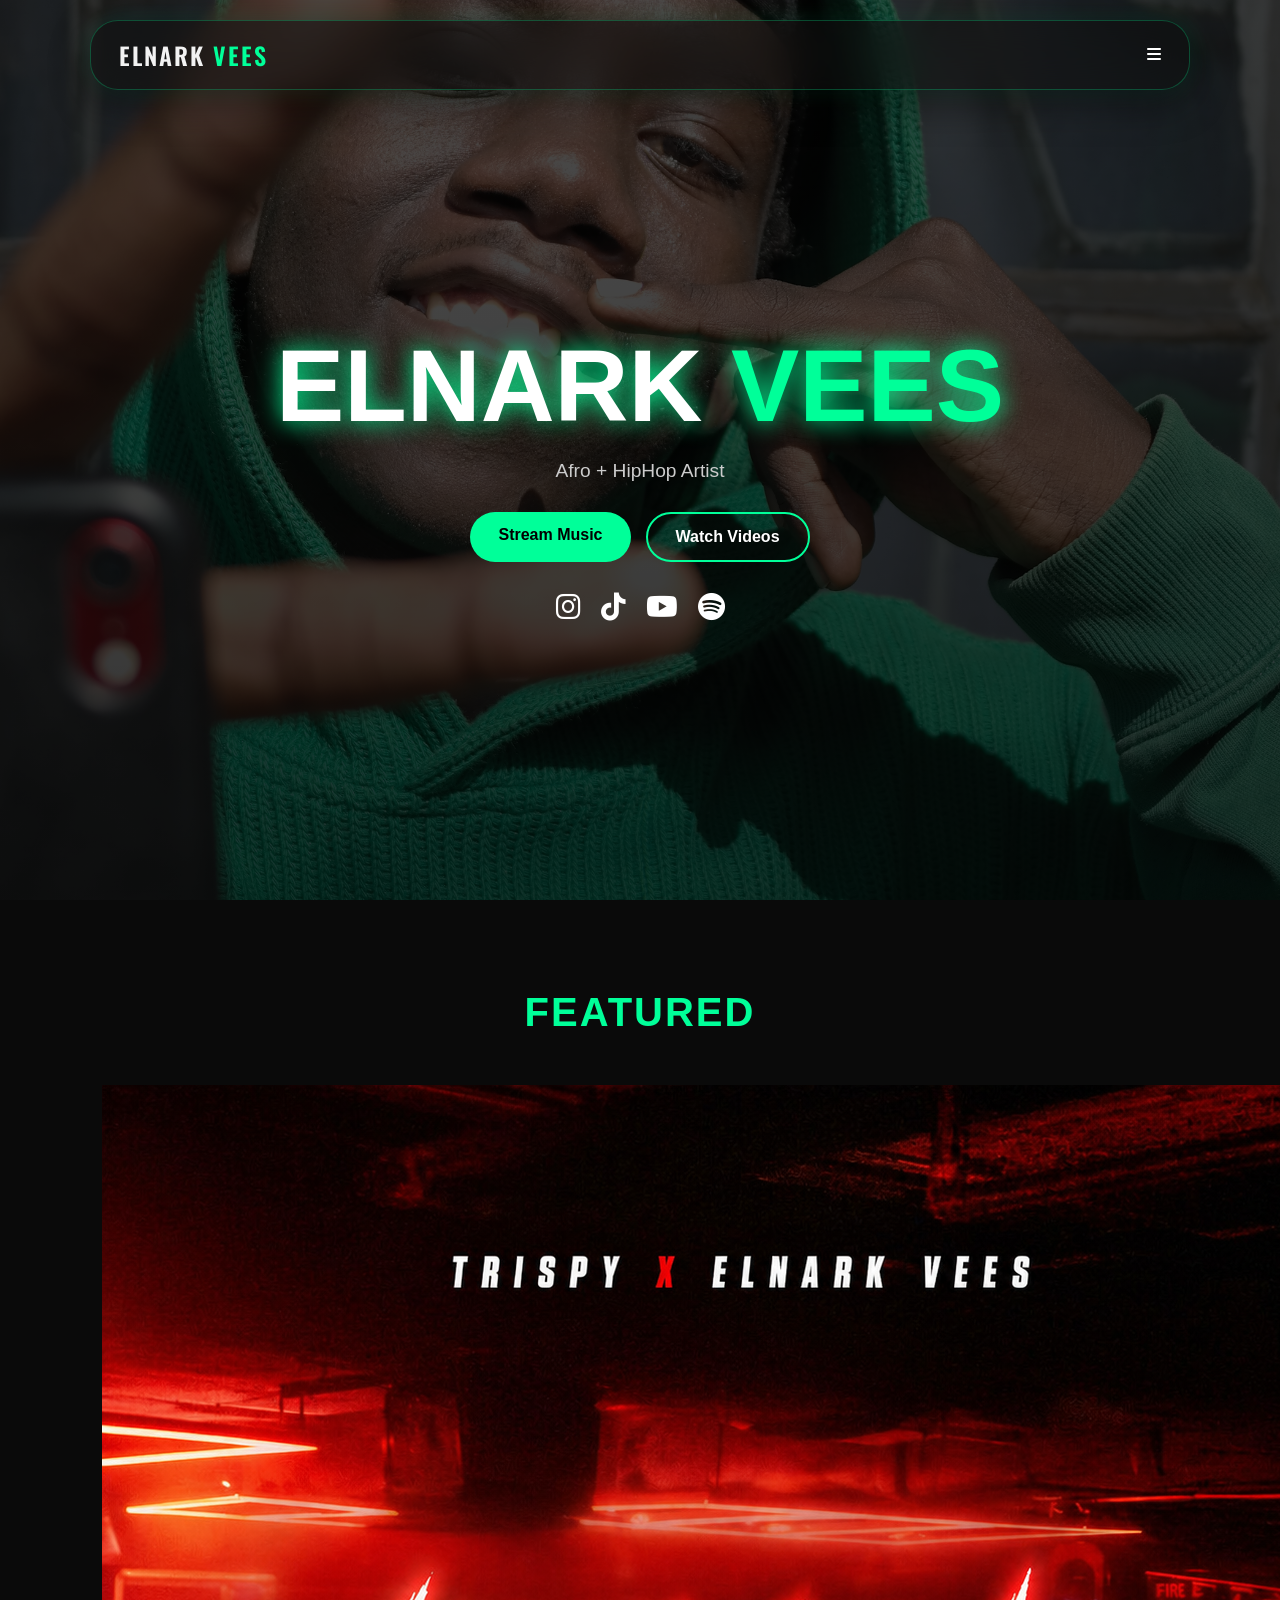
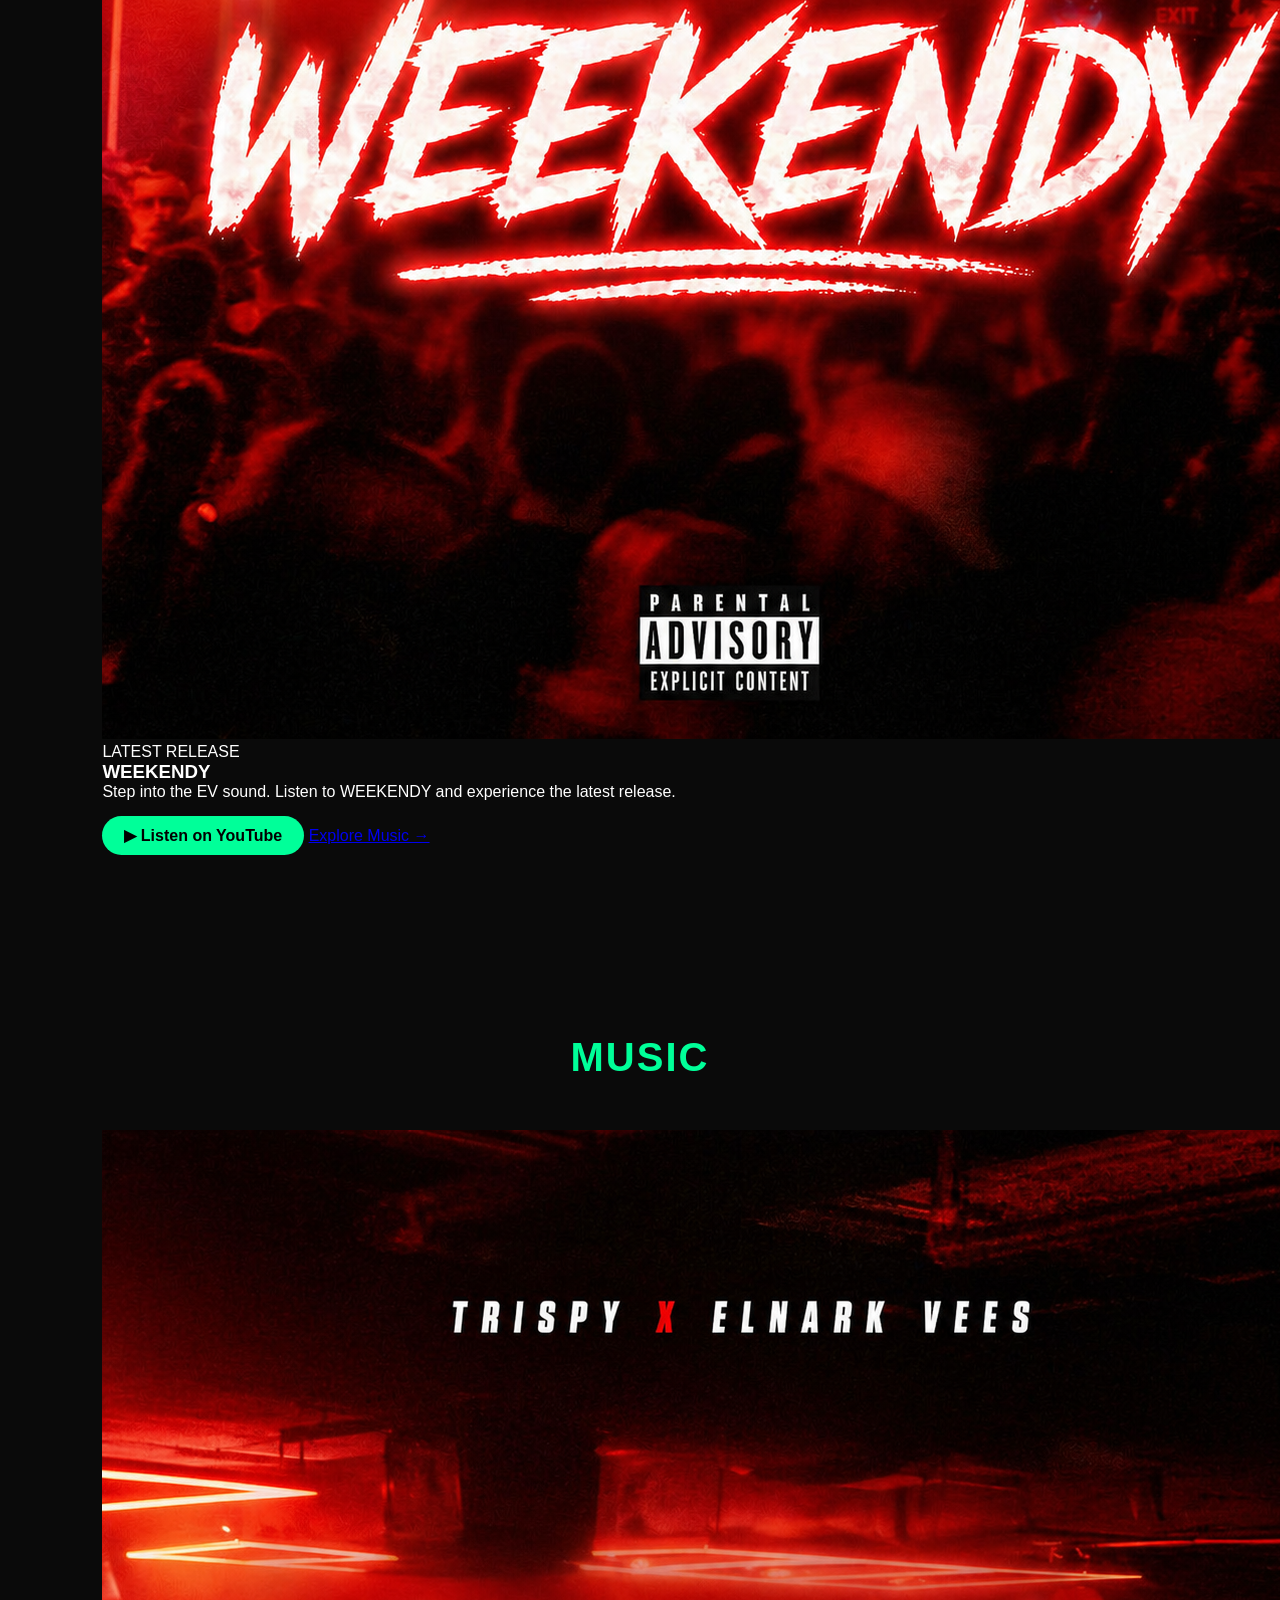
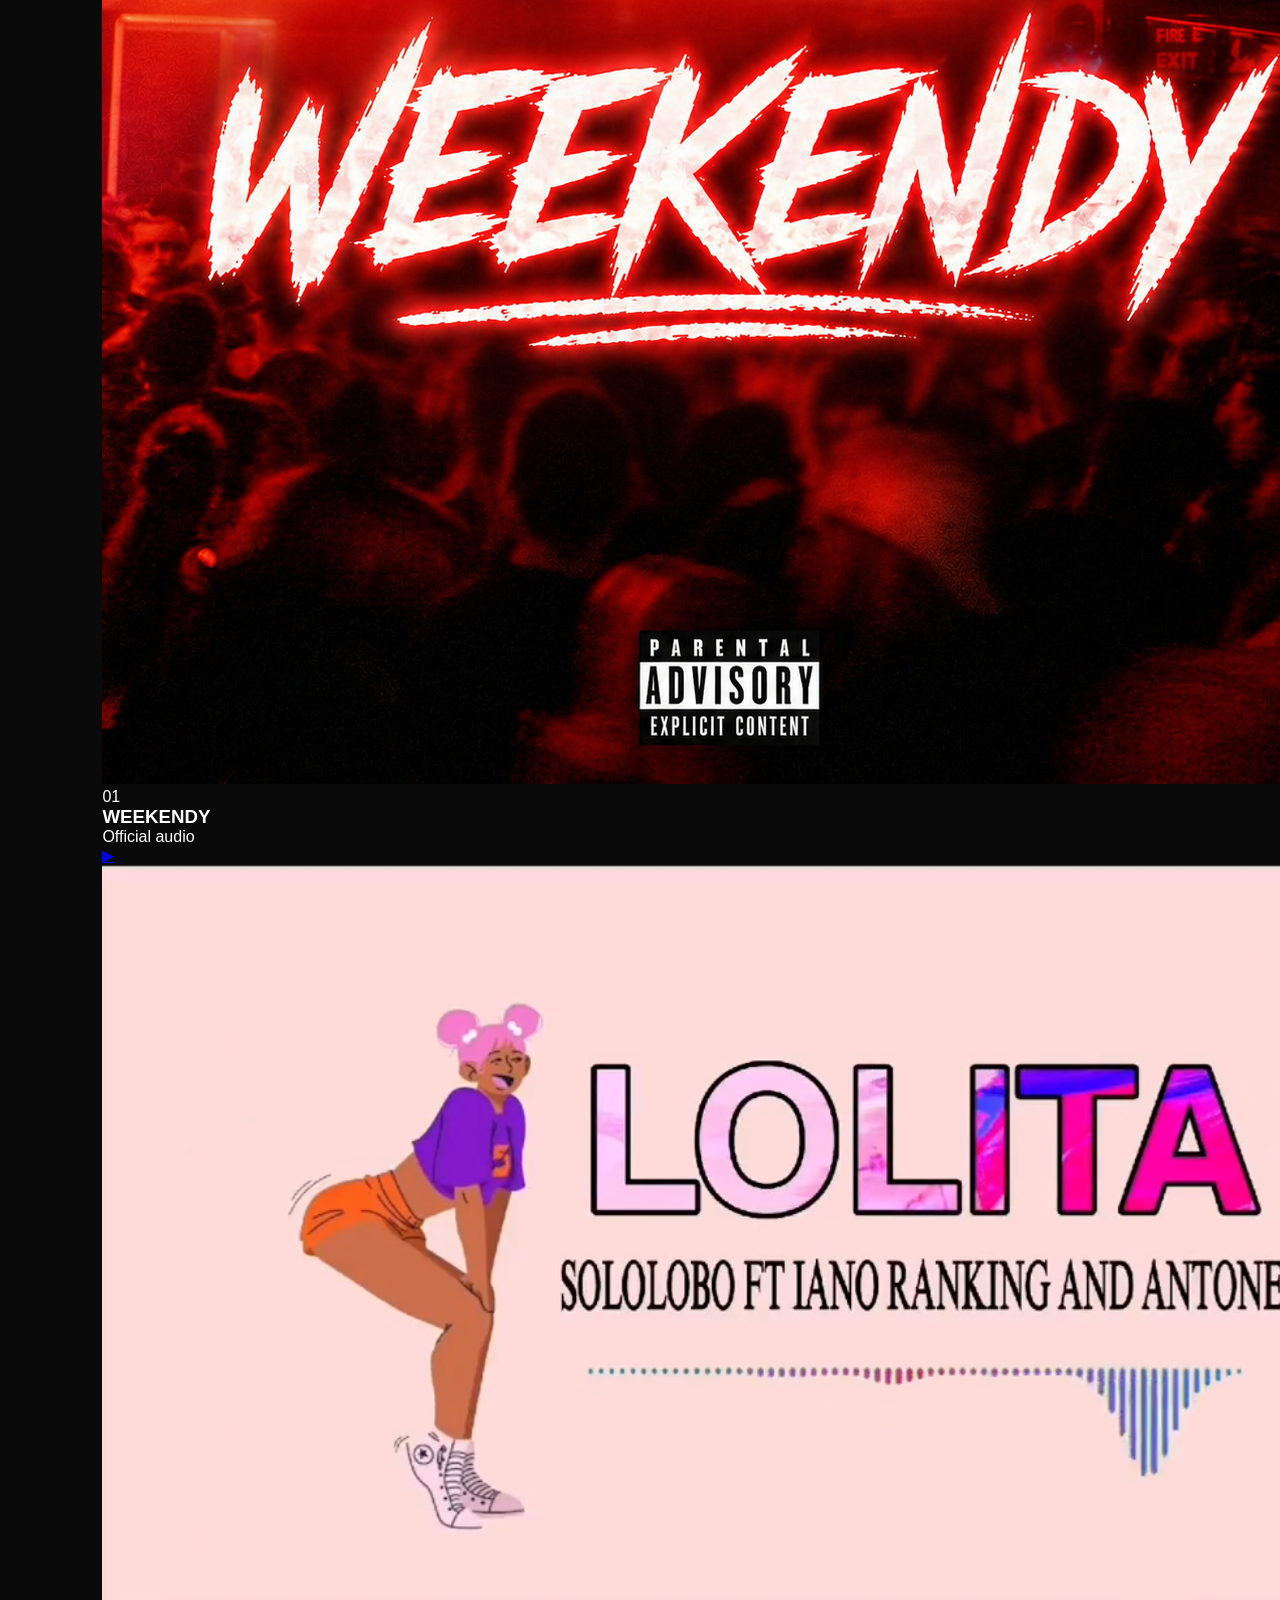
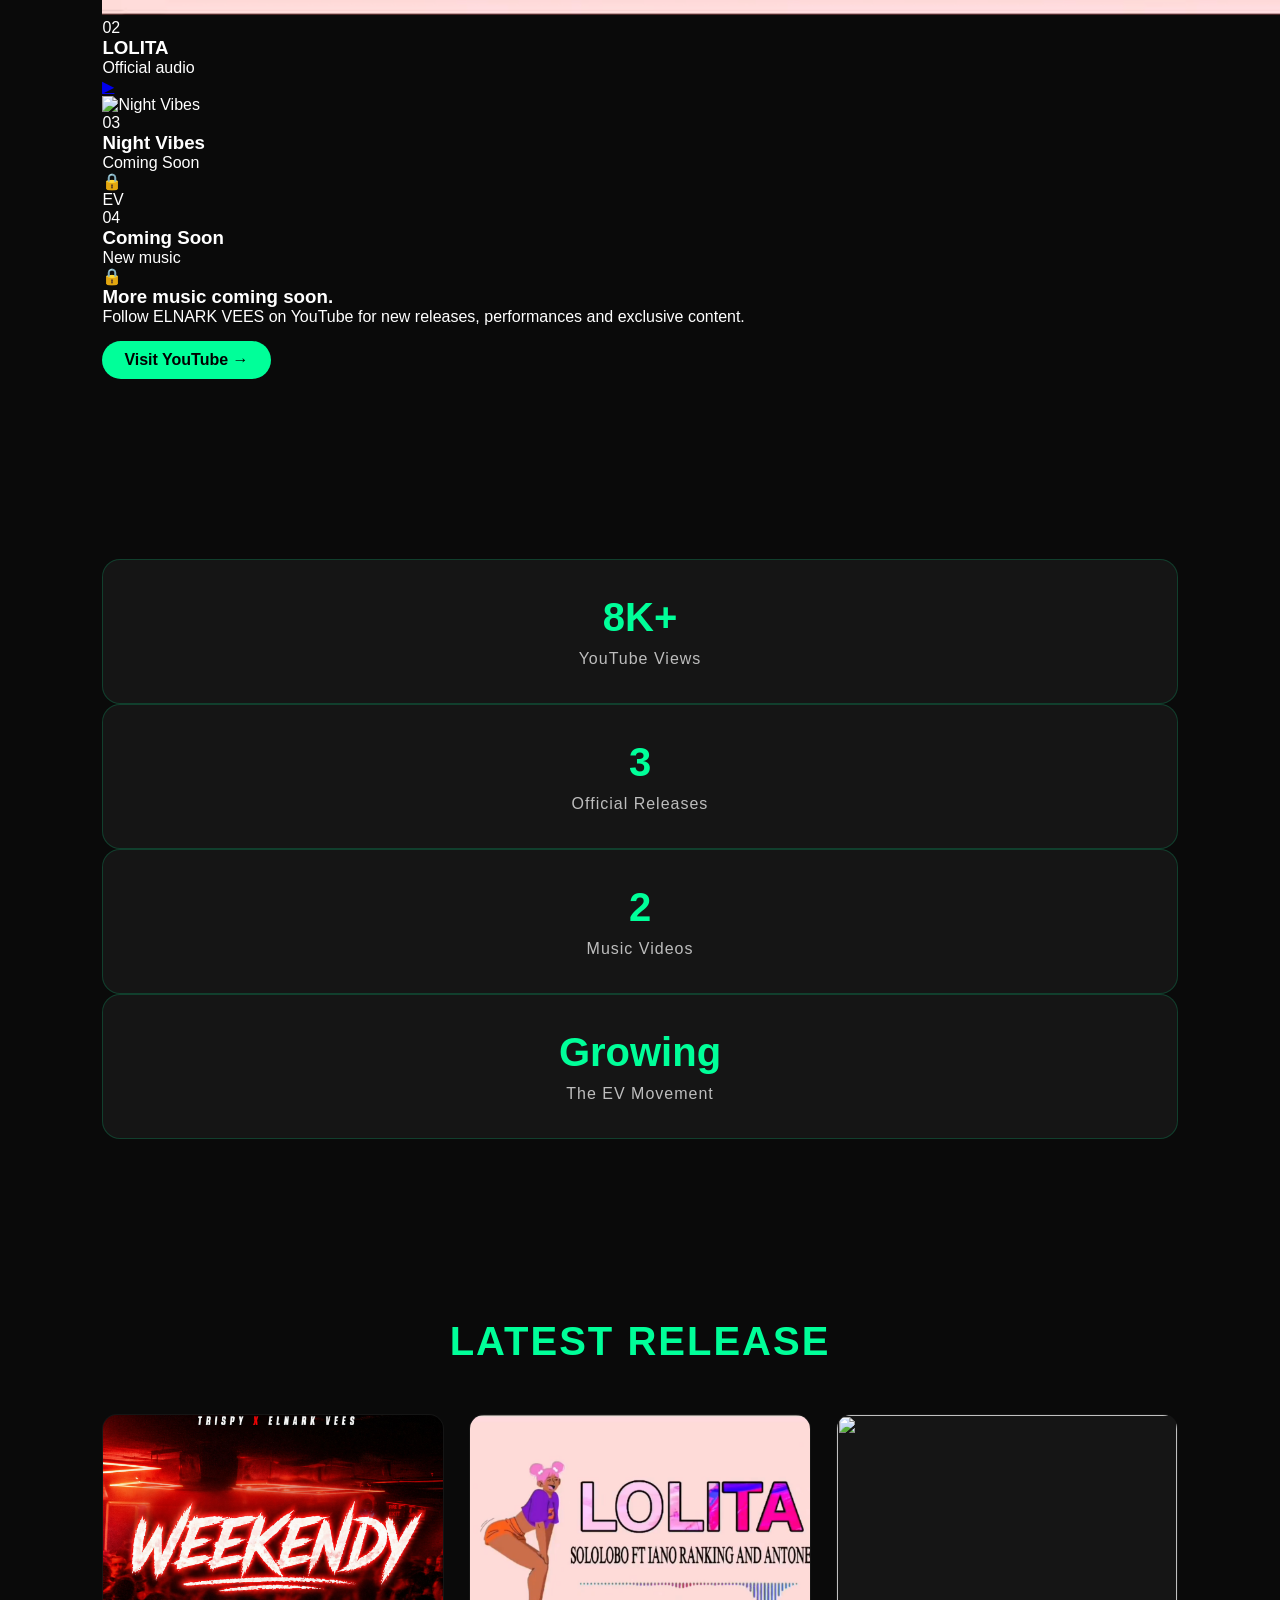
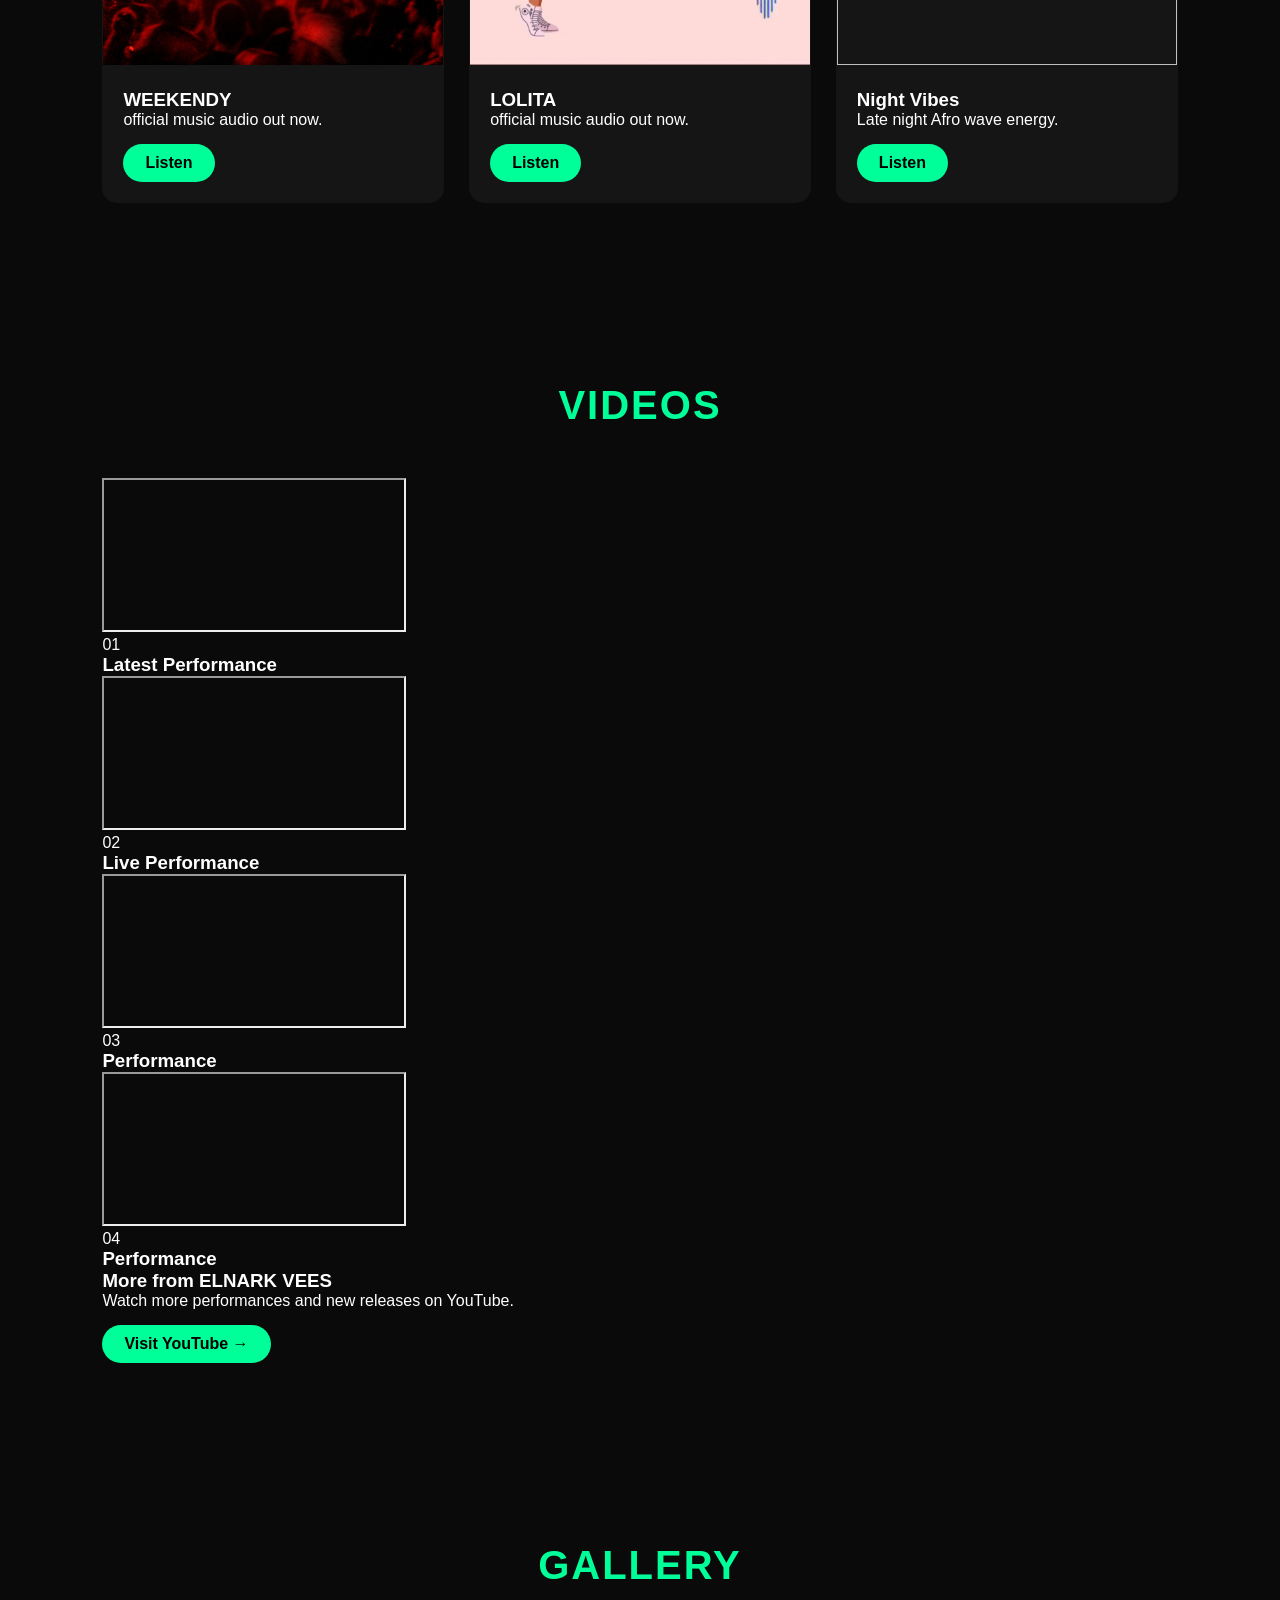
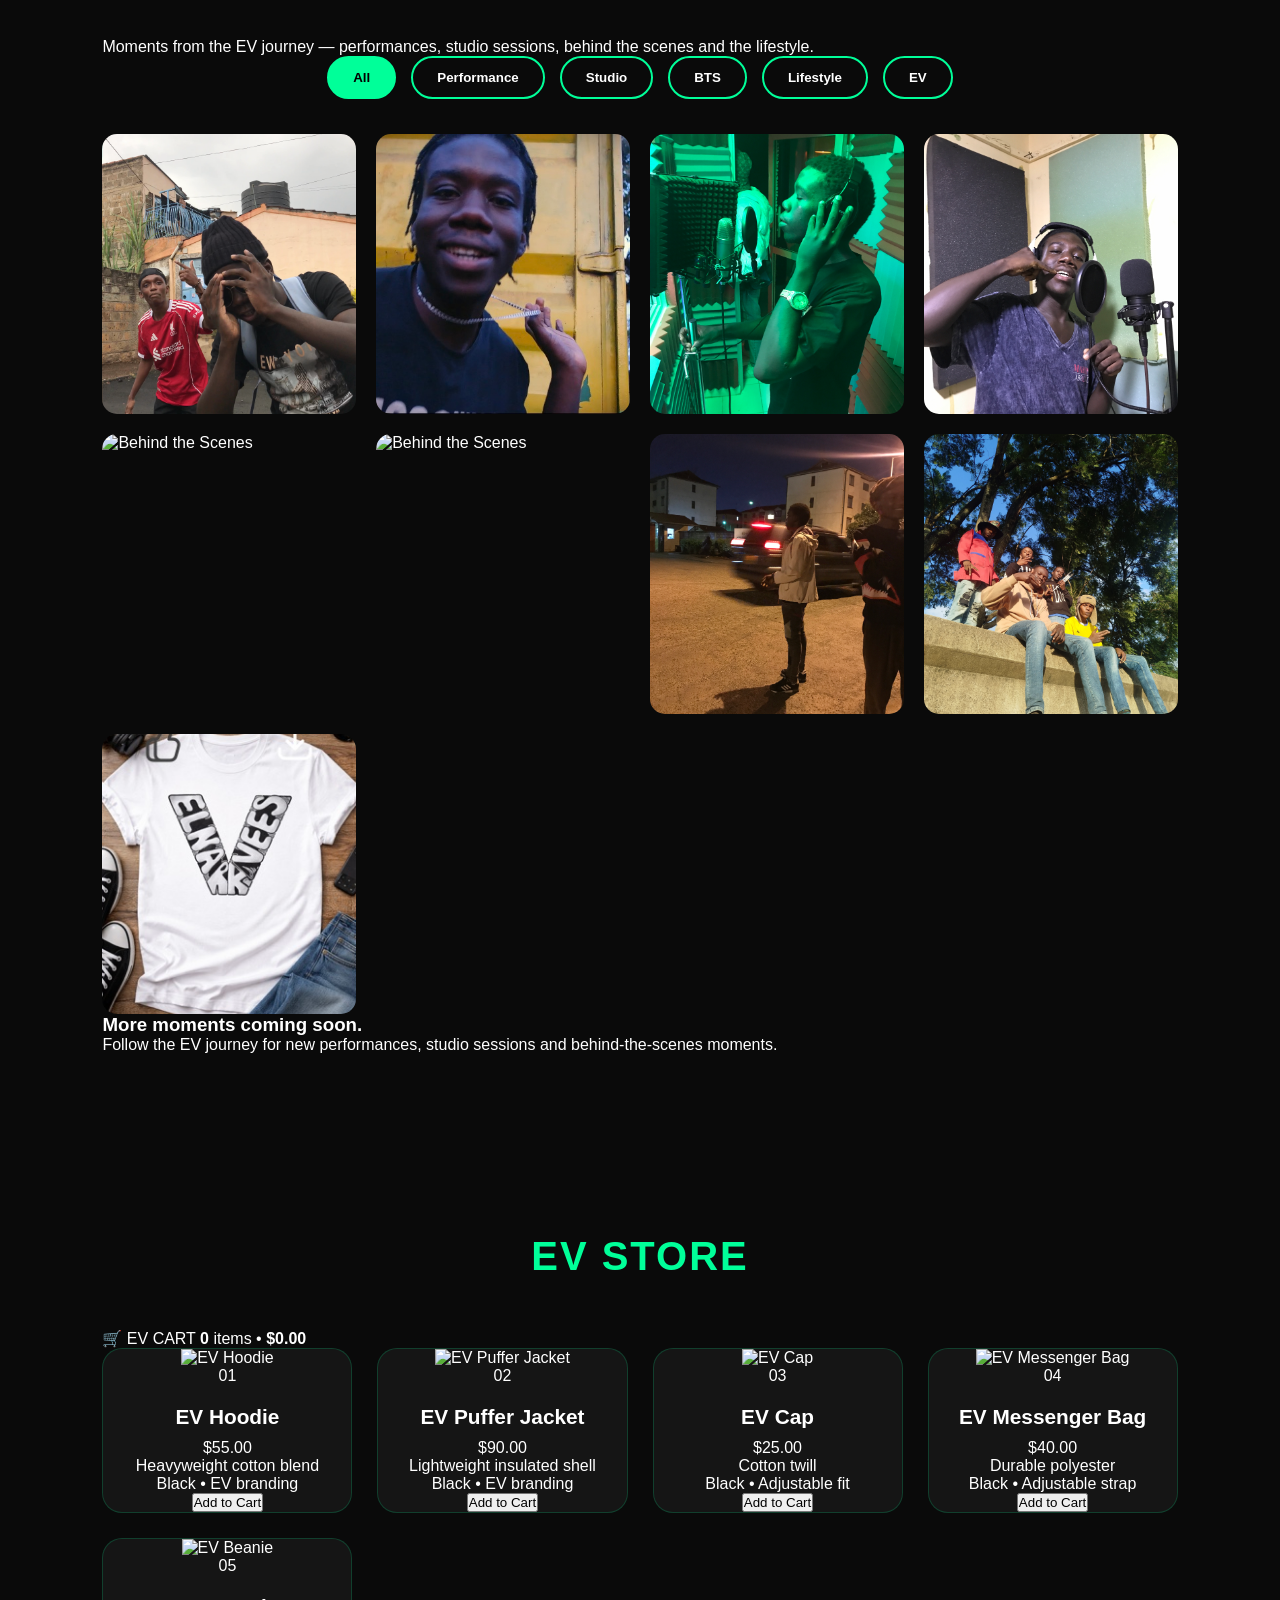
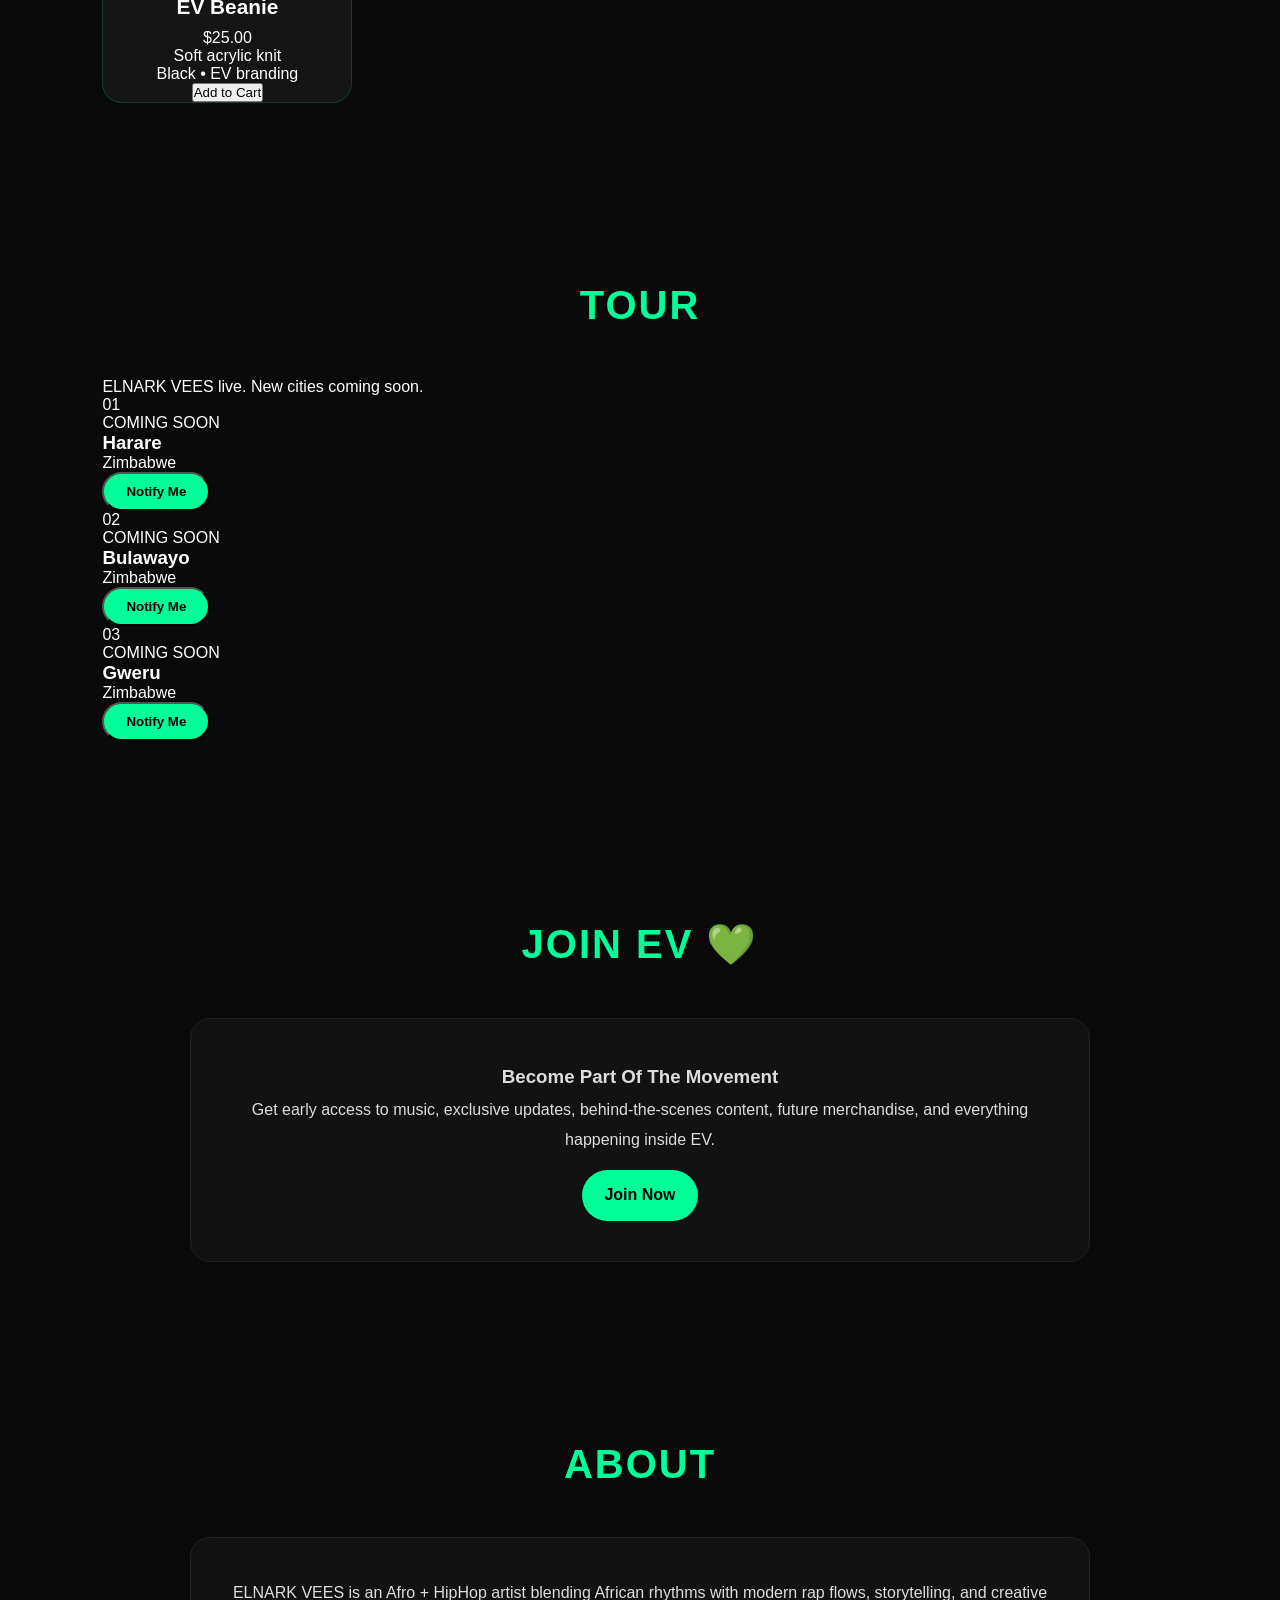
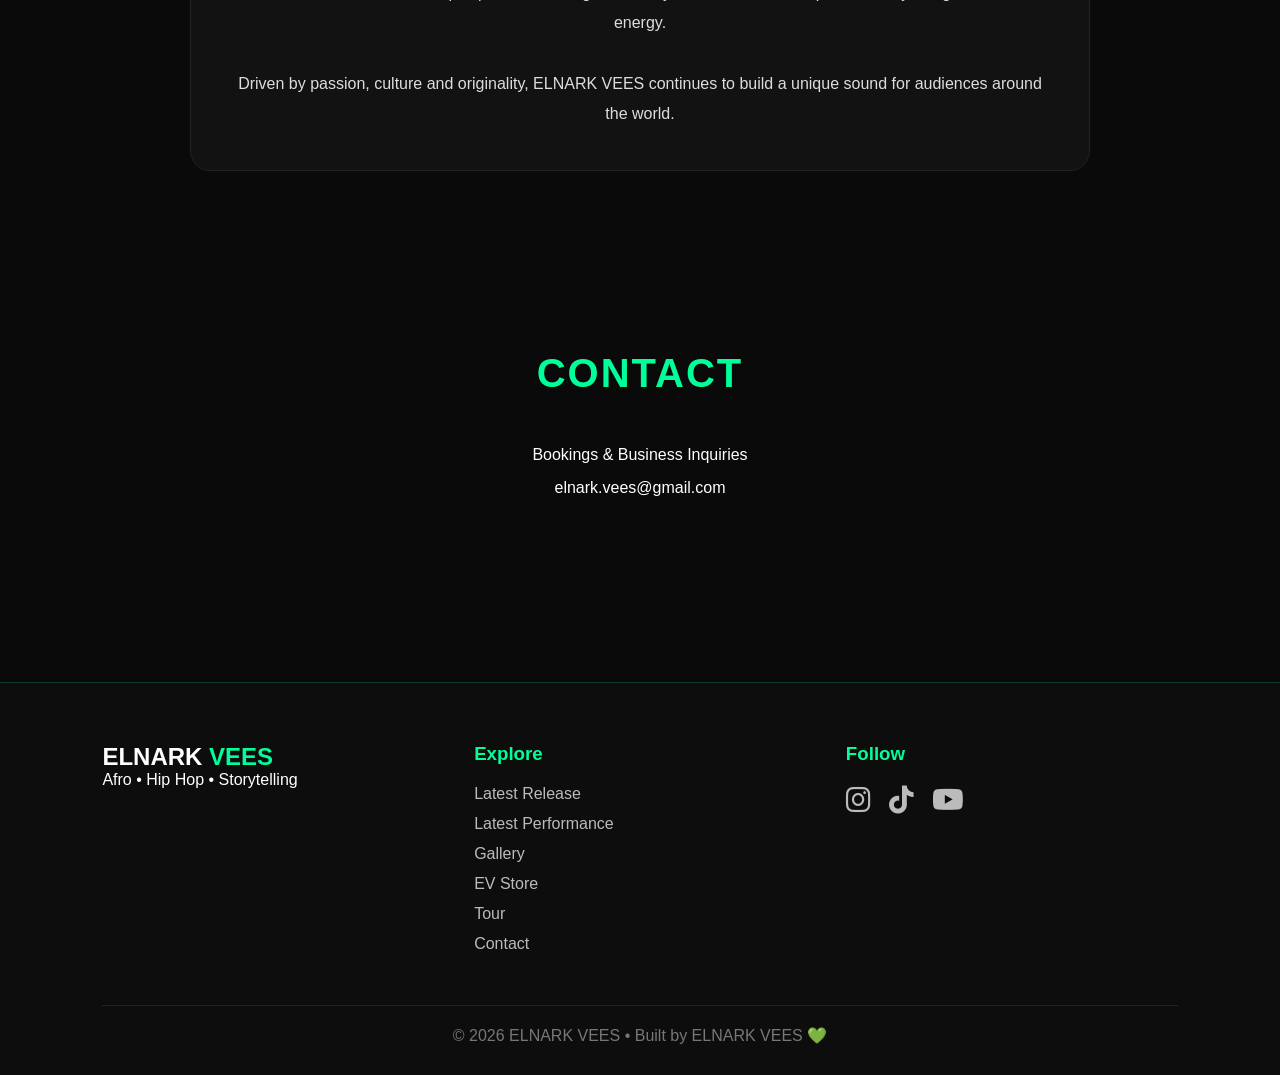
==== index.html @ 929a8944 "Update index.html" ====
<!DOCTYPE html>
<html lang="en">
<head>
<meta charset="UTF-8">
<meta name="viewport" content="width=device-width, initial-scale=1.0">

<title>ELNARK VEES | Afro • Hip Hop • storytelling</title>

<link rel="stylesheet"
href="https://cdnjs.cloudflare.com/ajax/libs/font-awesome/6.5.1/css/all.min.css">

<link rel="stylesheet" href="style.css">

</head>

<body>

<!-- LOADER -->

<div id="loader">

<div class="loader-content">

<h1>EV <span>💚</span></h1>

<p>ELNARK VEES</p>

<div class="loader-bar">

<div class="loader-progress"></div>

</div>

</div>

</div>

<!-- NAVBAR -->

<nav class="navbar">

<div class="logo">
ELNARK <span>VEES</span>
</div>

<div class="menu-btn" onclick="openMenu()">
<i class="fas fa-bars"></i>
</div>

</nav>

<!-- MENU -->

<div class="side-menu" id="sideMenu">

    <div class="close-btn" onclick="closeMenu()">×</div>

    <div class="menu-logo">
        ELNARK VEES
    </div>

    <div class="menu-links">

        <a href="#music" class="nav-link" onclick="openPage('music'); return false;">Music</a>

        <a href="#videos" class="nav-link" onclick="openPage('videos'); return false;">Videos</a>

        <a href="#store" class="nav-link" onclick="openPage('store'); return false;">EV Store</a>

        <a href="#tour" class="nav-link" onclick="closeMenu()">TOUR</a>

        <a href="#gallery" class="nav-link" onclick="closeMenu()">GALLERY</a>

        <a href="#about" class="nav-link" onclick="closeMenu()">ABOUT</a>

        <a href="#join" class="nav-link" onclick="closeMenu()">JOIN EV 💚</a>

        <a href="#contact" class="nav-link" onclick="closeMenu()">CONTACT</a>

    </div>

    <div class="menu-socials">

        <a href="https://instagram.com/elnarkvees" target="_blank">
            <i class="fab fa-instagram"></i>
        </a>

        <a href="https://facebook.com/elnarkvees" target="_blank">
            <i class="fab fa-facebook"></i>
        </a>

        <a href="https://youtube.com/@elnarkvees" target="_blank">
            <i class="fab fa-youtube"></i>
        </a>

    </div>

</div>

<!-- HERO -->

<section class="hero">

<div>

<h1>ELNARK <span>VEES</span></h1>

<p>Afro + HipHop Artist</p>

<div class="hero-buttons">

<a href="#music" class="btn-main">
Stream Music
</a>

<a href="#videos" class="btn-alt">
Watch Videos
</a>

</div>

<div class="socials">

<a href="https://instagram.com/elnarkvees" target="_blank">
<i class="fab fa-instagram"></i>
</a>

<a href="https://www.tiktok.com/@elnarkvees" target="_blank">
<i class="fab fa-tiktok"></i>
</a>

<a href="https://youtube.com/@elnarkvees" target="_blank">
<i class="fab fa-youtube"></i>
</a>

<a href="#" target="_blank">
<i class="fab fa-spotify"></i>
</a>

</div>

</div>

</section>

<!-- FEATURED RELEASE -->

<section id="now-playing" class="hidden">

  <h2 class="section-title">Featured</h2>

  <div class="featured-release">

    <img
      src="cover1.jpg.PNG"
      alt="WEEKENDY Cover">

    <div class="featured-release-content">

      <span class="release-label">
        LATEST RELEASE
      </span>

      <h3>WEEKENDY</h3>

      <p>
        Step into the EV sound. Listen to WEEKENDY
        and experience the latest release.
      </p>

      <div class="release-buttons">

        <a
          href="https://youtu.be/2UsNZP35c9o?si=tq_xv6C8wXKI2JpF"
          target="_blank"
          class="listen-btn">
          ▶ Listen on YouTube
        </a>

        <a
          href="#music"
          class="view-all-btn">
          Explore Music →
        </a>

      </div>

    </div>

  </div>

</section>

<!-- MUSIC -->

<section id="music" class="hidden site-page">

<h2 class="section-title">Music</h2>

<div class="music-library">

  <!-- SONG 1 -->

  <div class="music-card">

    <img src="cover1.jpg.PNG" alt="WEEKENDY">

    <div class="music-info">

      <span class="music-number">01</span>

      <div>
        <h3>WEEKENDY</h3>
        <p>Official audio</p>
      </div>

      <a
        href="https://youtu.be/2UsNZP35c9o?si=tq_xv6C8wXKI2JpF"
        target="_blank"
        class="music-play">
        ▶
      </a>

    </div>

  </div>


  <!-- SONG 2 -->

  <div class="music-card">

    <img src="cover2.jpg.PNG" alt="LOLITA">

    <div class="music-info">

      <span class="music-number">02</span>

      <div>
        <h3>LOLITA</h3>
        <p>Official audio</p>
      </div>

      <a
        href="https://youtu.be/haFiQejF8eM?si=jusxCYTgkLpLECvx"
        target="_blank"
        class="music-play">
        ▶
      </a>

    </div>

  </div>


  <!-- SONG 3 -->

  <div class="music-card">

    <img src="cover3.jpg" alt="Night Vibes">

    <div class="music-info">

      <span class="music-number">03</span>

      <div>
        <h3>Night Vibes</h3>
        <p>Coming Soon</p>
      </div>

      <span class="music-play locked">
        🔒
      </span>

    </div>

  </div>


  <!-- SONG 4 -->

  <div class="music-card">

    <div class="music-placeholder">
      EV
    </div>

    <div class="music-info">

      <span class="music-number">04</span>

      <div>
        <h3>Coming Soon</h3>
        <p>New music</p>
      </div>

      <span class="music-play locked">
        🔒
      </span>

    </div>

  </div>

</div>

<div class="music-cta">

  <h3>More music coming soon.</h3>

  <p>
    Follow ELNARK VEES on YouTube for new releases,
    performances and exclusive content.
  </p>

  <a
    href="https://youtube.com/@elnarkvees"
    target="_blank"
    class="listen-btn">
    Visit YouTube →
  </a>

</div>

</section>

<!-- STATS -->

<section id="stats" class="hidden">

<div class="stat-card">
<h2 class="counter" data-target="8000">0</h2>
<p>YouTube Views</p>
</div>

<div class="stat-card">
<h2 class="counter" data-target="3">0</h2>
<p>Official Releases</p>
</div>

<div class="stat-card">
<h2 class="counter" data-target="2">0</h2>
<p>Music Videos</p>
</div>

<div class="stat-card">
<h2>Growing</h2>
<p>The EV Movement</p>
</div>

</div>

</section>
  
<!-- MUSIC -->

<section id="music" class="hidden">

<h2 class="section-title">Latest Release</h2>

<div class="music-grid">

<div class="card">
<img src="cover1.jpg.PNG">
<div class="card-content">
<h3>WEEKENDY</h3>
<p>official music audio out now.</p>
<a href="https://youtu.be/2UsNZP35c9o?si=tq_xv6C8wXKI2JpF"
class="listen-btn"
target="_blank">
Listen
</a>
</div>
</div>

<div class="card">
<img src="cover2.jpg.PNG">
<div class="card-content">
<h3>LOLITA</h3>
<p>official music audio out now.</p>
<a href="https://youtu.be/haFiQejF8eM?si=jusxCYTgkLpLECvx" 
class="listen-btn"
target="_blank">
Listen
</a>
</div>
</div>

<div class="card">
<img src="cover3.jpg">
<div class="card-content">
<h3>Night Vibes</h3>
<p>Late night Afro wave energy.</p>
<a href="#" class="listen-btn">Listen</a>
</div>
</div>

</div>

</section>

<!-- VIDEOS -->

<section id="videos" class="hidden site-page">

<h2 class="section-title">Videos</h2>

<div class="video-library">

  <!-- VIDEO 1 -->

  <div class="video-card">

    <div class="video-frame">
      <iframe
        src="https://www.youtube.com/embed/C-kbgCJ21e4"
        title="ELNARK VEES Performance"
        allowfullscreen>
      </iframe>
    </div>

    <div class="video-card-info">
      <span>01</span>
      <h3>Latest Performance</h3>
    </div>

  </div>


  <!-- VIDEO 2 -->

  <div class="video-card">

    <div class="video-frame">
      <iframe
        src="https://www.youtube.com/embed/kN4K-6c61Nc"
        title="ELNARK VEES Performance"
        allowfullscreen>
      </iframe>
    </div>

    <div class="video-card-info">
      <span>02</span>
      <h3>Live Performance</h3>
    </div>

  </div>


  <!-- VIDEO 3 -->

  <div class="video-card">

    <div class="video-frame">
      <iframe
        src="https://www.youtube.com/embed/VIDEO3_ID"
        title="ELNARK VEES Video"
        allowfullscreen>
      </iframe>
    </div>

    <div class="video-card-info">
      <span>03</span>
      <h3>Performance</h3>
    </div>

  </div>


  <!-- VIDEO 4 -->

  <div class="video-card">

    <div class="video-frame">
      <iframe
        src="https://www.youtube.com/embed/VIDEO4_ID"
        title="ELNARK VEES Video"
        allowfullscreen>
      </iframe>
    </div>

    <div class="video-card-info">
      <span>04</span>
      <h3>Performance</h3>
    </div>

  </div>

</div>

<div class="video-cta">

  <h3>More from ELNARK VEES</h3>

  <p>
    Watch more performances and new releases on YouTube.
  </p>

  <a
    href="https://youtube.com/@elnarkvees"
    target="_blank"
    class="listen-btn">
    Visit YouTube →
  </a>

</div>

</section>

<!-- GALLERY -->

<section id="gallery" class="hidden site-page">

  <h2 class="section-title">Gallery</h2>

  <div class="gallery-intro">
    <p>
      Moments from the EV journey — performances, studio sessions,
      behind the scenes and the lifestyle.
    </p>
  </div>

  <div class="gallery-filter">

    <button class="filter-btn active" data-filter="all">
      All
    </button>

    <button class="filter-btn" data-filter="performance">
      Performance
    </button>

    <button class="filter-btn" data-filter="studio">
      Studio
    </button>

    <button class="filter-btn" data-filter="behind-scenes">
      BTS
    </button>

    <button class="filter-btn" data-filter="lifestyle">
      Lifestyle
    </button>

    <button class="filter-btn" data-filter="ev">
      EV
    </button>

  </div>


  <div class="gallery-grid">

    <img
      src="images/gallery/performance/perf1.jpg.png"
      class="gallery-item performance"
      alt="ELNARK VEES Performance">

    <img
      src="images/gallery/performance/perf2.jpg.png"
      class="gallery-item performance"
      alt="ELNARK VEES Performance">

    <img
      src="images/gallery/studio/studio1.jpg.jpeg"
      class="gallery-item studio"
      alt="ELNARK VEES Studio">

    <img
      src="images/gallery/studio/studio2.jpg.JPG"
      class="gallery-item studio"
      alt="ELNARK VEES Studio">

    <img
      src="images/gallery/behind-scenes/bts1.jpg.jpeg"
      class="gallery-item behind-scenes"
      alt="Behind the Scenes">

    <img
      src="images/gallery/behind-scenes/bts2.jpg.JPG"
      class="gallery-item behind-scenes"
      alt="Behind the Scenes">

    <img
      src="images/gallery/lifestyle/life1.jpg.jpeg"
      class="gallery-item lifestyle"
      alt="ELNARK VEES Lifestyle">

    <img
      src="images/gallery/lifestyle/life2.jpg.JPG"
      class="gallery-item lifestyle"
      alt="ELNARK VEES Lifestyle">

    <img
      src="images/gallery/ev/logo.jpg"
      class="gallery-item ev"
      alt="EV">

  </div>


  <div class="gallery-cta">

    <h3>More moments coming soon.</h3>

    <p>
      Follow the EV journey for new performances,
      studio sessions and behind-the-scenes moments.
    </p>

  </div>

</section>

<!-- EV STORE -->

<section id="store" class="hidden site-page">

<h2 class="section-title">EV Store</h2>

<div class="cart-bar">

  <span>🛒 EV CART</span>

  <span>
    <strong id="cartCount">0</strong> items
    •
    <strong id="cartTotal">$0.00</strong>
  </span>

</div>

<div class="store-grid">

  <!-- HOODIE -->

  <div class="store-card">

    <div class="product-image">
      <img src="images/store/hoodie.jpg" alt="EV Hoodie">
    </div>

    <div class="product-info">

      <span class="product-number">01</span>

      <h3>EV Hoodie</h3>

      <p class="product-price">$55.00</p>

      <p class="product-details">
        Heavyweight cotton blend<br>
        Black • EV branding
      </p>

      <button
        class="add-cart"
        data-name="EV Hoodie"
        data-price="55">
        Add to Cart
      </button>

    </div>

  </div>


  <!-- PUFFER JACKET -->

  <div class="store-card">

    <div class="product-image">
      <img src="images/store/puffer.jpg" alt="EV Puffer Jacket">
    </div>

    <div class="product-info">

      <span class="product-number">02</span>

      <h3>EV Puffer Jacket</h3>

      <p class="product-price">$90.00</p>

      <p class="product-details">
        Lightweight insulated shell<br>
        Black • EV branding
      </p>

      <button
        class="add-cart"
        data-name="EV Puffer Jacket"
        data-price="90">
        Add to Cart
      </button>

    </div>

  </div>


  <!-- CAP -->

  <div class="store-card">

    <div class="product-image">
      <img src="images/store/cap.jpg" alt="EV Cap">
    </div>

    <div class="product-info">

      <span class="product-number">03</span>

      <h3>EV Cap</h3>

      <p class="product-price">$25.00</p>

      <p class="product-details">
        Cotton twill<br>
        Black • Adjustable fit
      </p>

      <button
        class="add-cart"
        data-name="EV Cap"
        data-price="25">
        Add to Cart
      </button>

    </div>

  </div>


  <!-- MESSENGER BAG -->

  <div class="store-card">

    <div class="product-image">
      <img src="images/store/bag.jpg" alt="EV Messenger Bag">
    </div>

    <div class="product-info">

      <span class="product-number">04</span>

      <h3>EV Messenger Bag</h3>

      <p class="product-price">$40.00</p>

      <p class="product-details">
        Durable polyester<br>
        Black • Adjustable strap
      </p>

      <button
        class="add-cart"
        data-name="EV Messenger Bag"
        data-price="40">
        Add to Cart
      </button>

    </div>

  </div>


  <!-- BEANIE -->

  <div class="store-card">

    <div class="product-image">
      <img src="images/store/beanie.jpg" alt="EV Beanie">
    </div>

    <div class="product-info">

      <span class="product-number">05</span>

      <h3>EV Beanie</h3>

      <p class="product-price">$25.00</p>

      <p class="product-details">
        Soft acrylic knit<br>
        Black • EV branding
      </p>

      <button
        class="add-cart"
        data-name="EV Beanie"
        data-price="25">
        Add to Cart
      </button>

    </div>

  </div>

</div>

</section>

<!-- TOUR -->

<section id="tour" class="hidden site-page">

  <h2 class="section-title">Tour</h2>

  <div class="tour-header">

    <p>
      ELNARK VEES live. New cities coming soon.
    </p>

  </div>

  <div class="tour-list">

    <!-- TOUR DATE 01 -->

    <div class="tour-item">

      <div class="tour-number">
        01
      </div>

      <div class="tour-location">

        <span class="tour-status">
          COMING SOON
        </span>

        <h3>Harare</h3>

        <p>Zimbabwe</p>

      </div>

      <button class="tour-btn">
        Notify Me
      </button>

    </div>


    <!-- TOUR DATE 02 -->

    <div class="tour-item">

      <div class="tour-number">
        02
      </div>

      <div class="tour-location">

        <span class="tour-status">
          COMING SOON
        </span>

        <h3>Bulawayo</h3>

        <p>Zimbabwe</p>

      </div>

      <button class="tour-btn">
        Notify Me
      </button>

    </div>


    <!-- TOUR DATE 03 -->

    <div class="tour-item">

      <div class="tour-number">
        03
      </div>

      <div class="tour-location">

        <span class="tour-status">
          COMING SOON
        </span>

        <h3>Gweru</h3>

        <p>Zimbabwe</p>

      </div>

      <button class="tour-btn">
        Notify Me
      </button>

    </div>

  </div>

</section>

<!-- JOIN EV -->

<section id="join" class="hidden">

<h2 class="section-title">

Join EV 💚

</h2>

<div class="about">

<h3>

Become Part Of The Movement

</h3>

<p>

Get early access to music,
exclusive updates,
behind-the-scenes content,
future merchandise,
and everything happening inside EV.

</p>

<a href="https://instagram.com/elnarkvees"

class="listen-btn">

Join Now

</a>

</div>

</section>

<!-- ABOUT -->

<section id="about" class="hidden">

<h2 class="section-title">About</h2>

<div class="about">

<p>
ELNARK VEES is an Afro + HipHop artist blending
African rhythms with modern rap flows, storytelling,
and creative energy.
</p>

<br>

<p>
Driven by passion, culture and originality,
ELNARK VEES continues to build a unique sound
for audiences around the world.
</p>

</div>

</section>

<!-- CONTACT -->

<section id="contact" class="hidden">

<h2 class="section-title">Contact</h2>

<div class="contact">

<p>Bookings & Business Inquiries</p>

<p>
elnark.vees@gmail.com
</p>

</div>

</section>

<footer>

<div class="footer-grid">

<div>

<h2>ELNARK <span>VEES</span></h2>

<p>
Afro • Hip Hop • Storytelling
</p>

</div>

<div>

<h3>Explore</h3>

<a href="#music">Latest Release</a>

<a href="#videos">Latest Performance</a>

<a href="#gallery">Gallery</a>

<a href="#store">EV Store</a>

<a href="#tour">Tour</a>

<a href="#contact">Contact</a>

</div>

<div>

<h3>Follow</h3>

<div class="footer-socials">

<a href="https://instagram.com/elnarkvees" target="_blank">
<i class="fab fa-instagram"></i>
</a>

<a href="https://www.tiktok.com/@elnarkvees" target="_blank">
<i class="fab fa-tiktok"></i>
</a>

<a href="https://youtube.com/@elnarkvees" target="_blank">
<i class="fab fa-youtube"></i>
</a>

</div>

</div>

</div>

<hr>

<p class="copyright">

© 2026 ELNARK VEES • Built by ELNARK VEES 💚

</p>

</footer>

<!-- BACK TO TOP -->

<button id="backToTop">

<i class="fas fa-arrow-up"></i>

</button>

<!-- LIGHTBOX -->

<div class="lightbox" id="lightbox">

<span class="close-lightbox">&times;</span>

<img id="lightbox-img" src="" alt="Gallery Image">

</div>

<script src="script.js"></script>

</body>
</html>
---- style.css ----
@import url('https://fonts.googleapis.com/css2?family=Barlow+Condensed:wght@300;400;600;700&family=Oswald:wght@300;400;500;600;700&display=swap');

:root{
  --bg:#0a0a0a;
  --card:#151515;
  --green:#00ff99;
  --white:#ffffff;
  --gray:#b5b5b5;
}

*{
  margin:0;
  padding:0;
  box-sizing:border-box;
}

html{
  scroll-behavior:smooth;
}

section{
  scroll-margin-top:100px;
}

body{
  background:#0a0a0a;
  color:white;
  font-family:Arial, sans-serif;
  overflow-x:hidden;
}

main,
section{
  background:#0a0a0a;
}

/* ==========================
   LOADER
========================== */

#loader{

position:fixed;

top:0;

left:0;

width:100%;

height:100%;

background:#090909;

display:flex;

justify-content:center;

align-items:center;

z-index:99999;

transition:opacity .8s ease, visibility .8s ease;

}

#loader.hide{

opacity:0;

visibility:hidden;

}

.loader-content{

text-align:center;

}

.loader-content h1{

font-size:4rem;

letter-spacing:5px;

color:white;

margin-bottom:15px;

}

.loader-content span{

color:var(--green);

}

.loader-content p{

color:#bbb;

margin-bottom:30px;

letter-spacing:3px;

}

.loader-bar{

width:240px;

height:6px;

background:#222;

border-radius:20px;

overflow:hidden;

}

.loader-progress{

width:0%;

height:100%;

background:var(--green);

animation:loading 2s forwards;

}

@keyframes loading{

0%{width:0%;}

100%{width:100%;}

}

/* NAVBAR */

.navbar{
    position:fixed;

    top:20px;
    left:50%;
    transform:translateX(-50%);

    width:92%;
    max-width:1100px;

    display:flex;
    justify-content:space-between;
    align-items:center;

    padding:16px 28px;

    background:rgba(15,15,15,.55);
    backdrop-filter:blur(20px);

    border:1px solid rgba(0,255,153,.25);
    border-radius:28px;

    box-shadow:
        0 12px 40px rgba(0,0,0,.45),
        0 0 25px rgba(0,255,153,.10);

    z-index:1000;

    transition:all .35s ease;
}

/* NAVBAR ARTIST LOGO */

.navbar .logo{
    font-family:'Oswald', sans-serif;
    font-size:24px;
    font-weight:600;
    letter-spacing:2px;
    text-transform:uppercase;
    color:#f2f2f2;
    white-space:nowrap;
}

.navbar .logo span{
    color:var(--green);
    font-weight:600;
}

.navbar .logo:hover{
    letter-spacing:3px;
}

/* SIDE MENU */

.side-menu{
    position:fixed;
    top:0;
    right:-100%;
    width:100%;
    max-width:380px;
    height:100vh;

    background:#0d0d0d;

    display:flex;
    flex-direction:column;
    align-items:center;

    padding:120px 40px 40px;

    transition:.35s ease;

    z-index:2000;
}

.side-menu.active{
    right:0;
}

.close-btn{
    position:absolute;
    top:20px;
    right:25px;

    font-size:40px;
    color:white;
    cursor:pointer;

    z-index:3001;
}

/* SIDE MENU ARTIST LOGO */

.side-menu .menu-logo{
    width:100%;
    text-align:center;
    margin:0 0 32px;
    white-space:nowrap;
}

.side-menu .menu-logo h2{
    margin:0;

    font-family:'Barlow Condensed', sans-serif;
    font-size:38px;
    font-weight:700;
    letter-spacing:1.5px;
    line-height:1;

    color:#111111;

    -webkit-text-stroke:1.4px #d9dde1;

    text-shadow:
        0 0 2px rgba(255,255,255,.9),
        0 0 10px rgba(217,221,225,.25);
}

.side-menu .menu-logo span{
    color:#111111;

    -webkit-text-stroke:1.4px #d9dde1;

    text-shadow:
        0 0 2px rgba(255,255,255,.9),
        0 0 10px rgba(217,221,225,.25);
}

/* SIDE MENU LINKS */

.menu-links{
    display:flex;
    flex-direction:column;
    align-items:center;
    gap:16px;
    width:100%;
}

.menu-links a{
    text-decoration:none;
    color:#fff;

    font-family:'Barlow Condensed', sans-serif;
    font-size:18px;
    font-weight:400;

    letter-spacing:1.5px;
    text-transform:uppercase;

    transition:.3s;
}

.menu-links a:hover{
    color:var(--green);
}

.menu-socials{

    margin-top:auto;

    display:flex;

    gap:35px;

    padding-bottom:25px;

}

.menu-socials a{

    font-size:28px;

    color:white;

}

/* HERO */

.hero{
  min-height:100vh;
  display:flex;
  justify-content:center;
  align-items:center;
  text-align:center;
  padding:150px 20px 100px;

 background:
linear-gradient(rgba(0,0,0,.7), rgba(0,0,0,.8)),
url('images/elvis.jpg'); 

  background-size:cover;
  background-position:center;
}

.hero h1{
  font-size:clamp(3rem,8vw,7rem);
  margin-bottom:15px;
  text-shadow:0 0 25px var(--green);
}

.hero span{
  color:var(--green);
}

.hero p{
  color:#ccc;
  font-size:1.2rem;
  margin-bottom:30px;
}

.hero-buttons{
  display:flex;
  justify-content:center;
  gap:15px;
  flex-wrap:wrap;
}

.hero-buttons a{
  text-decoration:none;
  padding:14px 28px;
  border-radius:30px;
  font-weight:bold;
}

.btn-main{
  background:var(--green);
  color:black;
}

.btn-alt{
  border:2px solid var(--green);
  color:white;
}

.socials{
  margin-top:30px;
  display:flex;
  justify-content:center;
  gap:20px;
}

.socials a{
  color:white;
  font-size:28px;
  transition:.3s;
}

.socials a:hover{
  color:var(--green);
  transform:translateY(-5px);
}

/* SECTIONS */

section{
  padding:90px 8%;
}

.section-title{
  text-align:center;
  color:var(--green);
  margin-bottom:50px;
  font-size:2.5rem;
  text-transform:uppercase;
  letter-spacing:2px;
}

/* NOW PLAYING */

.now-playing-card{
  display:flex;
  align-items:center;
  gap:40px;
  background:var(--card);
  border:1px solid rgba(0,255,153,.25);
  border-radius:20px;
  padding:30px;
  box-shadow:0 0 25px rgba(0,255,153,.12);
}

.now-playing-card img{
  width:280px;
  border-radius:18px;
}

.now-playing-content{
  flex:1;
}

.now-playing-content h3{
  font-size:2.2rem;
  color:var(--green);
  margin-bottom:15px;
}

.now-playing-content p{
  color:#ccc;
  line-height:1.8;
  margin-bottom:25px;
}

@media(max-width:768px){

.now-playing-card{
flex-direction:column;
text-align:center;
}

.now-playing-card img{
width:100%;
max-width:320px;
}

}

/* ==========================
   OFFICIAL MUSIC
========================== */

.music-player-grid{

display:grid;

grid-template-columns:repeat(auto-fit,minmax(320px,1fr));

gap:30px;

}

.music-player-card{

background:var(--card);

border:1px solid rgba(0,255,153,.2);

border-radius:20px;

padding:20px;

text-align:center;

transition:.35s ease;

box-shadow:0 0 20px rgba(0,255,153,.08);

}

.music-player-card:hover{

transform:translateY(-10px);

box-shadow:0 0 25px rgba(0,255,153,.25);

}

.music-player-card img{

width:100%;

height:280px;

object-fit:cover;

border-radius:15px;

margin-bottom:20px;

}

.music-player-card h3{

color:var(--green);

margin-bottom:15px;

font-size:1.6rem;

}

.music-player-card p{

color:#bbb;

margin-bottom:20px;

}

.music-player-card iframe{

width:100%;

height:180px;

border:none;

border-radius:12px;

}

/* ==========================
   STATS
========================== */

.stats-grid{
  display:grid;
  grid-template-columns:repeat(auto-fit,minmax(180px,1fr));
  gap:25px;
  margin-top:20px;
}

.stat-card{
  background:var(--card);
  padding:35px 20px;
  text-align:center;
  border-radius:18px;
  border:1px solid rgba(0,255,153,.18);
  transition:.35s ease;
}

.stat-card:hover{
  transform:translateY(-8px);
  border-color:var(--green);
  box-shadow:0 0 25px rgba(0,255,153,.25);
}

.stat-card h2{
  font-size:2.5rem;
  color:var(--green);
  margin-bottom:10px;
}

.stat-card p{
  color:#bdbdbd;
  letter-spacing:1px;
}
/* MUSIC */

.music-grid{
  display:grid;
  grid-template-columns:repeat(auto-fit,minmax(260px,1fr));
  gap:25px;
}

.card{
  background:var(--card);
  border-radius:15px;
  overflow:hidden;
  transition:.3s;
}

.card{
  background:var(--card);
  border-radius:15px;
  overflow:hidden;
  transition:.35s ease;
  border:1px solid transparent;
}

.card:hover{
  transform:translateY(-10px);
  border:1px solid var(--green);
  box-shadow:0 0 20px rgba(0,255,153,.25);
}

.card img{
  width:100%;
  height:250px;
  object-fit:cover;
}

.card-content{
  padding:20px;
}

.listen-btn{
  display:inline-block;
  margin-top:15px;
  background:var(--green);
  color:black;
  padding:10px 22px;
  border-radius:30px;
  text-decoration:none;
  font-weight:bold;
  transition:.3s ease;
}

.listen-btn:hover{
  transform:translateY(-3px);
  box-shadow:0 0 18px rgba(0,255,153,.45);
}

/* VIDEOS */

.video-grid{
  display:grid;
  grid-template-columns:repeat(auto-fit,minmax(350px,1fr));
  gap:25px;
}

.video-grid iframe{
  width:100%;
  height:250px;
  border:none;
  border-radius:15px;
}

/* GALLERY */

/* GALLERY FILTER */

.gallery-filter{
  display:flex;
  justify-content:center;
  flex-wrap:wrap;
  gap:15px;
  margin-bottom:35px;
}

.filter-btn{
  padding:12px 24px;
  border:2px solid var(--green);
  background:transparent;
  color:white;
  border-radius:30px;
  cursor:pointer;
  transition:.3s;
  font-weight:bold;
}

.filter-btn:hover,
.filter-btn.active{
  background:var(--green);
  color:black;
}
.gallery-grid{
  display:grid;
  grid-template-columns:repeat(auto-fit,minmax(250px,1fr));
  gap:20px;
}

.gallery-grid img{
  width:100%;
  height:280px;
  object-fit:cover;
  border-radius:15px;
  transition:.35s ease;
  cursor:pointer;
}

.gallery-grid img:hover{
  transform:scale(1.04);
  box-shadow:0 0 20px rgba(0,255,153,.35);
}

/* ==========================
   EV STORE
========================== */

.store-grid{
  display:grid;
  grid-template-columns:repeat(auto-fit,minmax(250px,1fr));
  gap:25px;
}

.store-card{
  background:var(--card);
  border-radius:20px;
  overflow:hidden;
  text-align:center;
  border:1px solid rgba(0,255,153,.18);
  transition:.35s ease;
}

.store-card:hover{
  transform:translateY(-10px);
  border-color:var(--green);
  box-shadow:0 0 25px rgba(0,255,153,.28);
}

.store-card img{
  width:100%;
  height:280px;
  object-fit:cover;
}

.store-card h3{
  margin:20px 0 10px;
  color:white;
  font-size:1.3rem;
}

.coming-badge{
  display:inline-block;
  margin-bottom:25px;
  padding:10px 20px;
  background:var(--green);
  color:black;
  border-radius:30px;
  font-weight:bold;
  font-size:.9rem;
}

/* ==========================
   TOUR
========================== */

.tour-grid{
  display:grid;
  grid-template-columns:repeat(auto-fit,minmax(280px,1fr));
  gap:25px;
}

.tour-card{
  background:var(--card);
  border-radius:20px;
  padding:30px;
  text-align:center;
  border:1px solid rgba(0,255,153,.18);
  transition:.35s ease;
}

.tour-card:hover{
  transform:translateY(-10px);
  border-color:var(--green);
  box-shadow:0 0 25px rgba(0,255,153,.28);
}

.tour-card h3{
  color:var(--green);
  margin-bottom:15px;
}

.tour-card p{
  color:#ddd;
  margin-bottom:20px;
}

.tour-btn{
  display:inline-block;
  text-decoration:none;
  padding:10px 22px;
  border-radius:30px;
  background:var(--green);
  color:black;
  font-weight:bold;
  transition:.3s;
}

.tour-btn:hover{
  transform:translateY(-3px);
  box-shadow:0 0 18px rgba(0,255,153,.4);
}

/* ABOUT */

.about{
  max-width:900px;
  margin:auto;
  text-align:center;
  line-height:1.8;
  color:#ddd;
}

/* CONTACT */

.contact{
  text-align:center;
}

.contact p{
  margin:15px 0;
}

.about{
  max-width:900px;
  margin:auto;
  text-align:center;
  line-height:1.9;
  color:#ddd;
  background:#121212;
  padding:40px;
  border-radius:20px;
  border:1px solid #222;
}

/* ==========================
   ACTIVE NAV LINK
========================== */

.nav-link{
  transition:.3s;
}

.nav-link.active{
  color:var(--green);
  font-weight:bold;
}

/* FOOTER */

/* ==========================
   FOOTER
========================== */

footer{
  margin-top:80px;
  padding:60px 8% 30px;
  background:#0d0d0d;
  border-top:1px solid rgba(0,255,153,.2);
}

.footer-grid{
  display:grid;
  grid-template-columns:repeat(auto-fit,minmax(220px,1fr));
  gap:40px;
}

.footer-grid h2 span{
  color:var(--green);
}

.footer-grid h3{
  margin-bottom:20px;
  color:var(--green);
}

.footer-grid a{
  display:block;
  color:#bbb;
  text-decoration:none;
  margin-bottom:12px;
  transition:.3s;
}

.footer-grid a:hover{
  color:var(--green);
  transform:translateX(5px);
}

.footer-socials{
  display:flex;
  gap:18px;
}

.footer-socials a{
  font-size:28px;
}

footer hr{
  margin:40px 0 20px;
  border:none;
  border-top:1px solid #222;
}

.copyright{
  text-align:center;
  color:#777;
}

/* ==========================
   SCROLL ANIMATION
========================== */

.hidden{
  opacity:0;
  transform:translateY(60px);
  transition:all .8s ease;
}

.show{
  opacity:1;
  transform:translateY(0);
}

/* ==========================
   LIGHTBOX
========================== */

.lightbox{
  position:fixed;
  top:0;
  left:0;
  width:100%;
  height:100%;
  background:rgba(0,0,0,.92);

  display:flex;
  justify-content:center;
  align-items:center;

  opacity:0;
  visibility:hidden;

  transition:.35s ease;

  z-index:9999;
}

.lightbox.active{
  opacity:1;
  visibility:visible;
}

.lightbox img{
  max-width:90%;
  max-height:85%;
  border-radius:18px;
  box-shadow:0 0 30px rgba(0,255,153,.35);
}

.close-lightbox{
  position:absolute;
  top:25px;
  right:35px;

  color:white;
  font-size:45px;
  cursor:pointer;

  transition:.3s;
}

.close-lightbox:hover{
  color:var(--green);
  transform:rotate(90deg);
}

/* ==========================
   BACK TO TOP
========================== */

#backToTop{

position:fixed;

right:25px;

bottom:25px;

width:55px;

height:55px;

border:none;

border-radius:50%;

background:var(--green);

color:black;

font-size:22px;

cursor:pointer;

display:flex;

justify-content:center;

align-items:center;

box-shadow:0 0 20px rgba(0,255,153,.35);

opacity:0;

visibility:hidden;

transition:.35s;

z-index:9999;

}

#backToTop.show{

opacity:1;

visibility:visible;

}

#backToTop:hover{

transform:translateY(-5px);

box-shadow:0 0 28px rgba(0,255,153,.55);

}

@media(max-width:768px){

  .video-grid{
    grid-template-columns:1fr;
  }

  .side-menu{
    width:75%;
    max-width:320px;
  }

}

.menu-socials{
  margin-top:50px;
  display:flex;
  justify-content:center;
  gap:25px;
}

.menu-socials a{
  color:white;
  font-size:28px;
  transition:.3s;
}

.menu-socials a:hover{
  color:var(--green);
  transform:translateY(-5px);

}
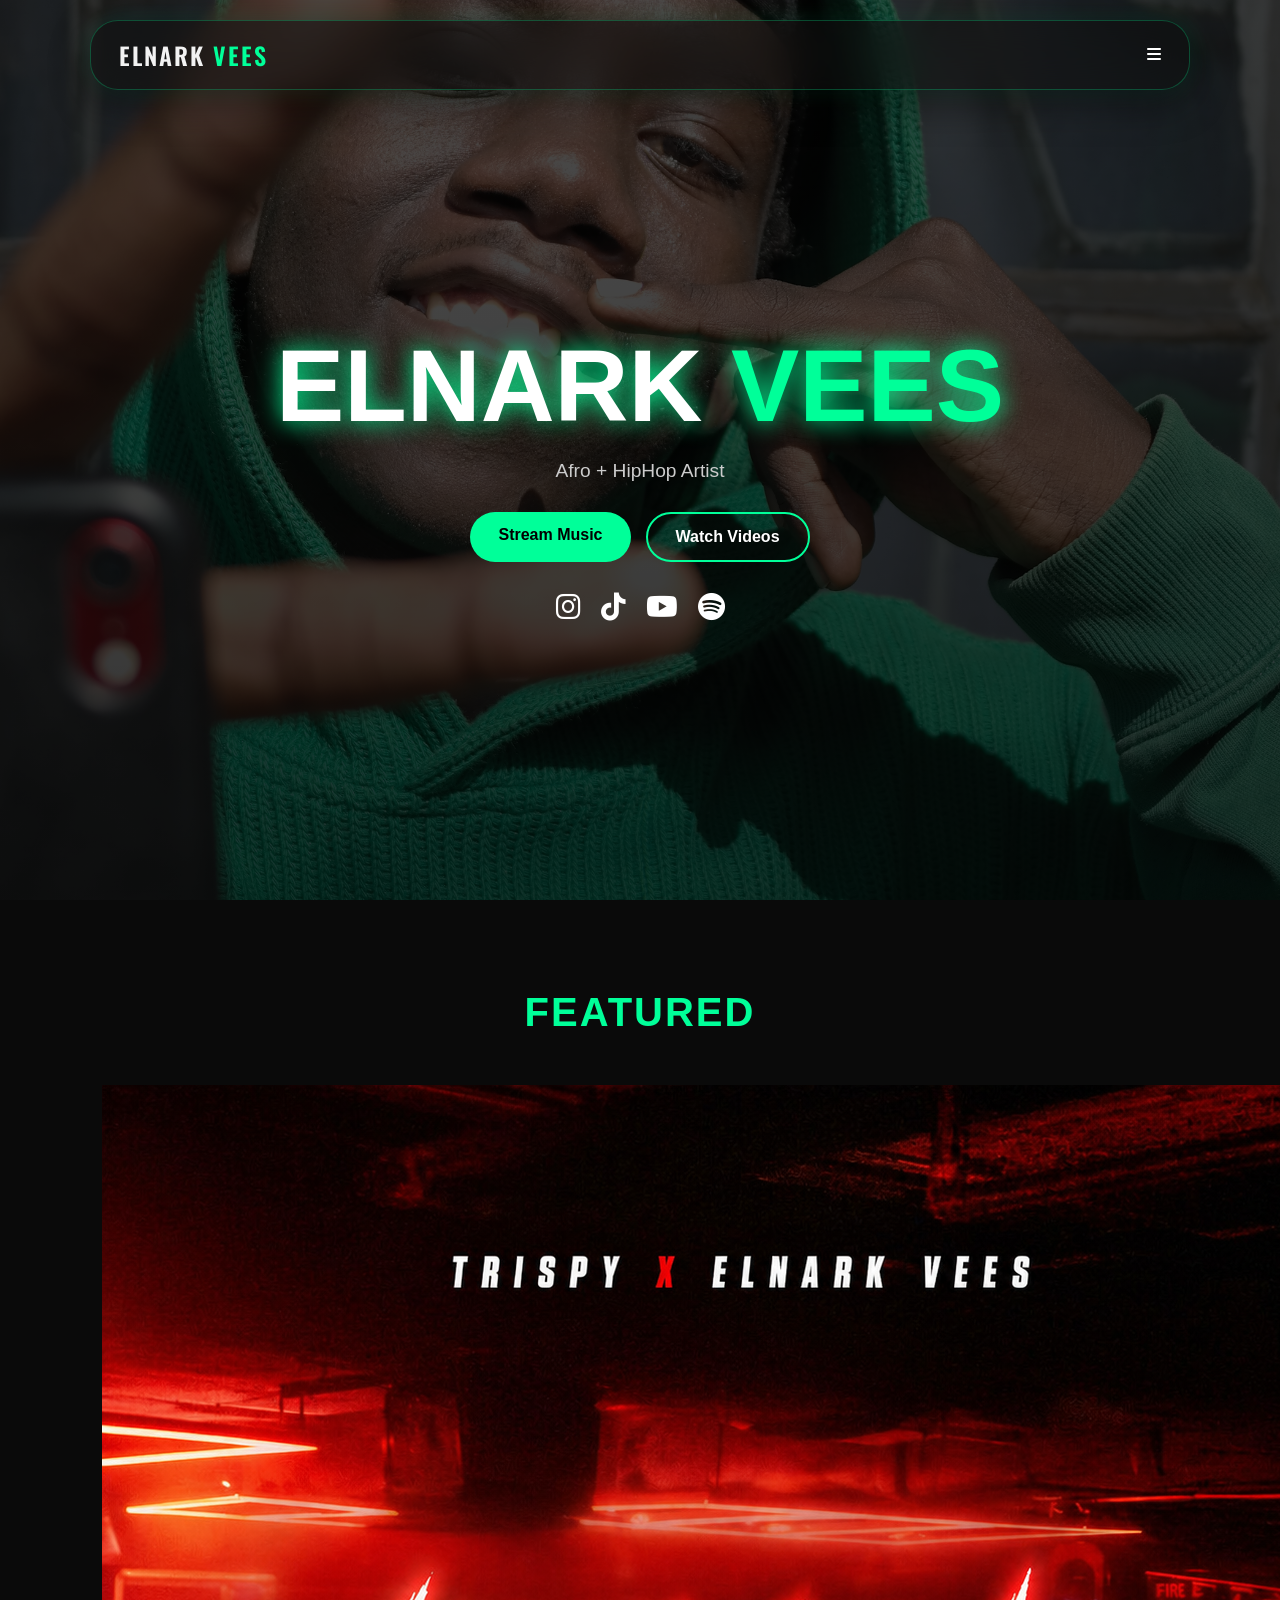
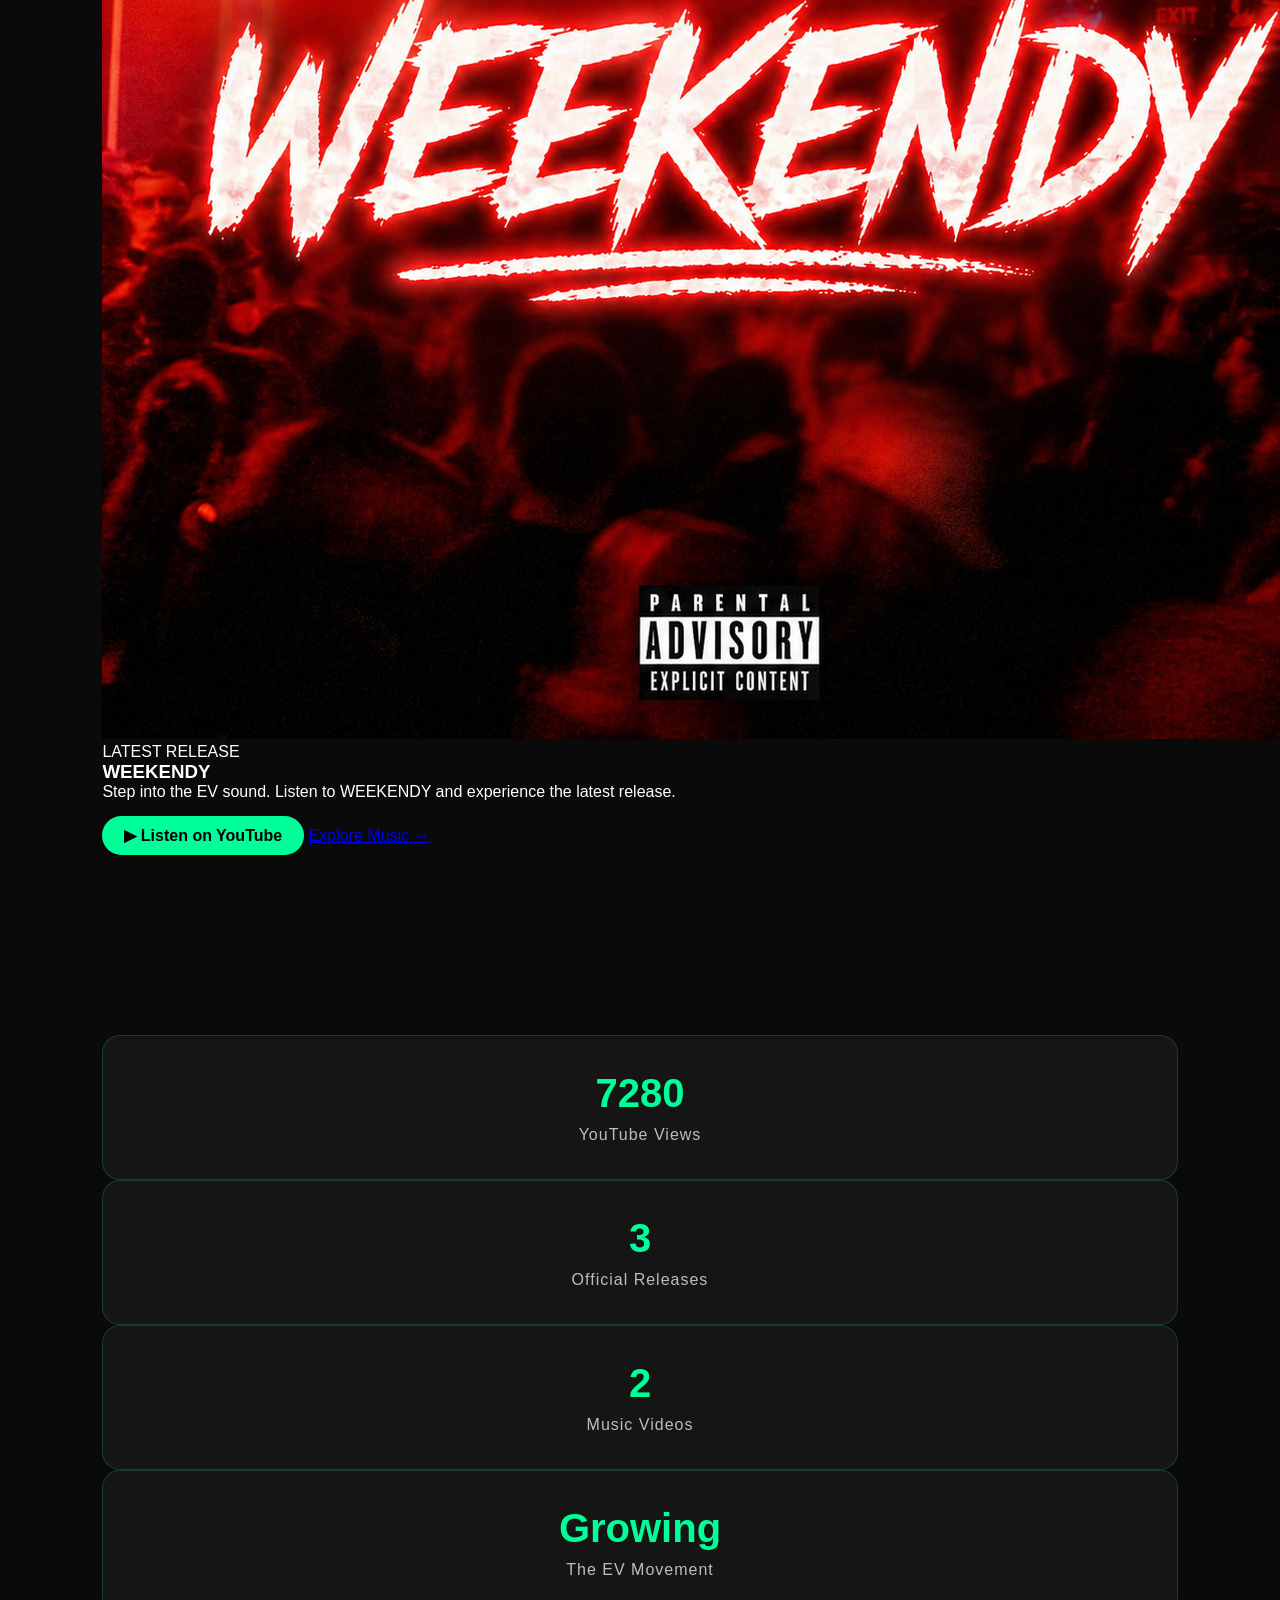
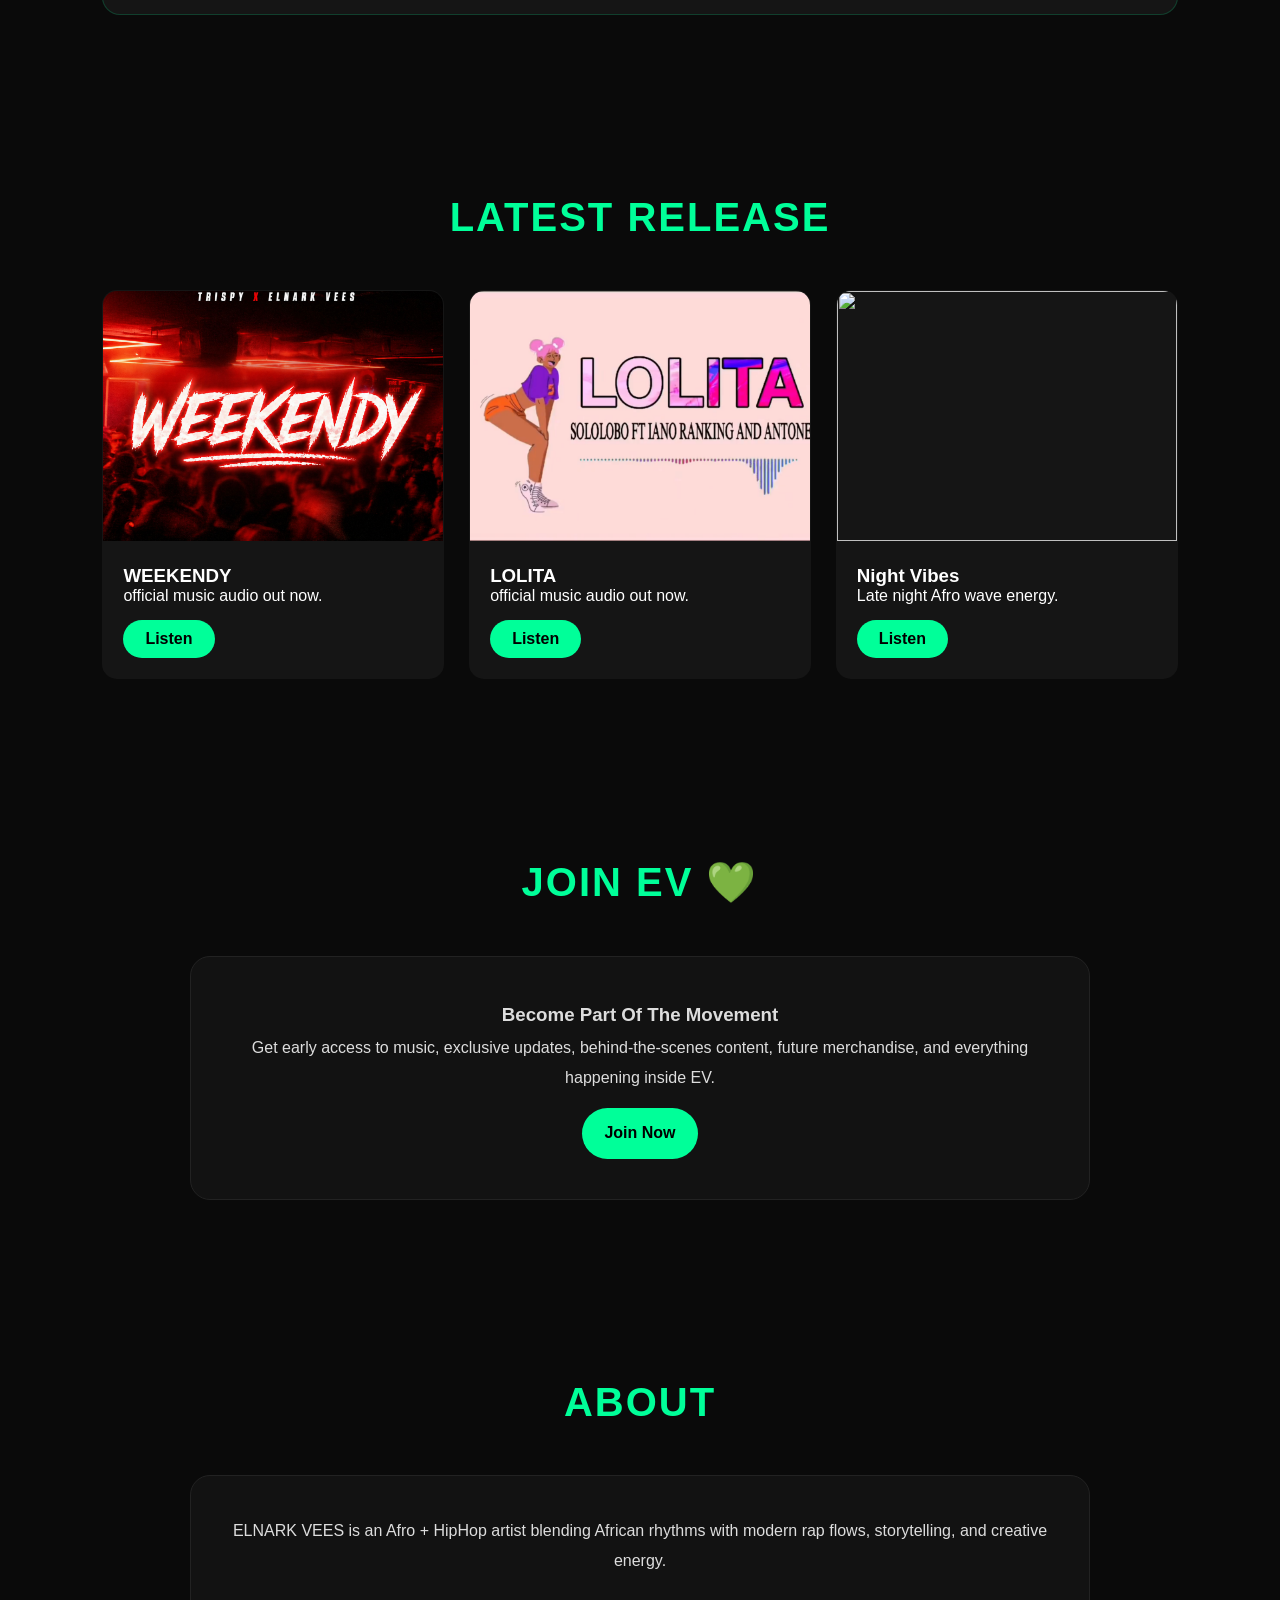
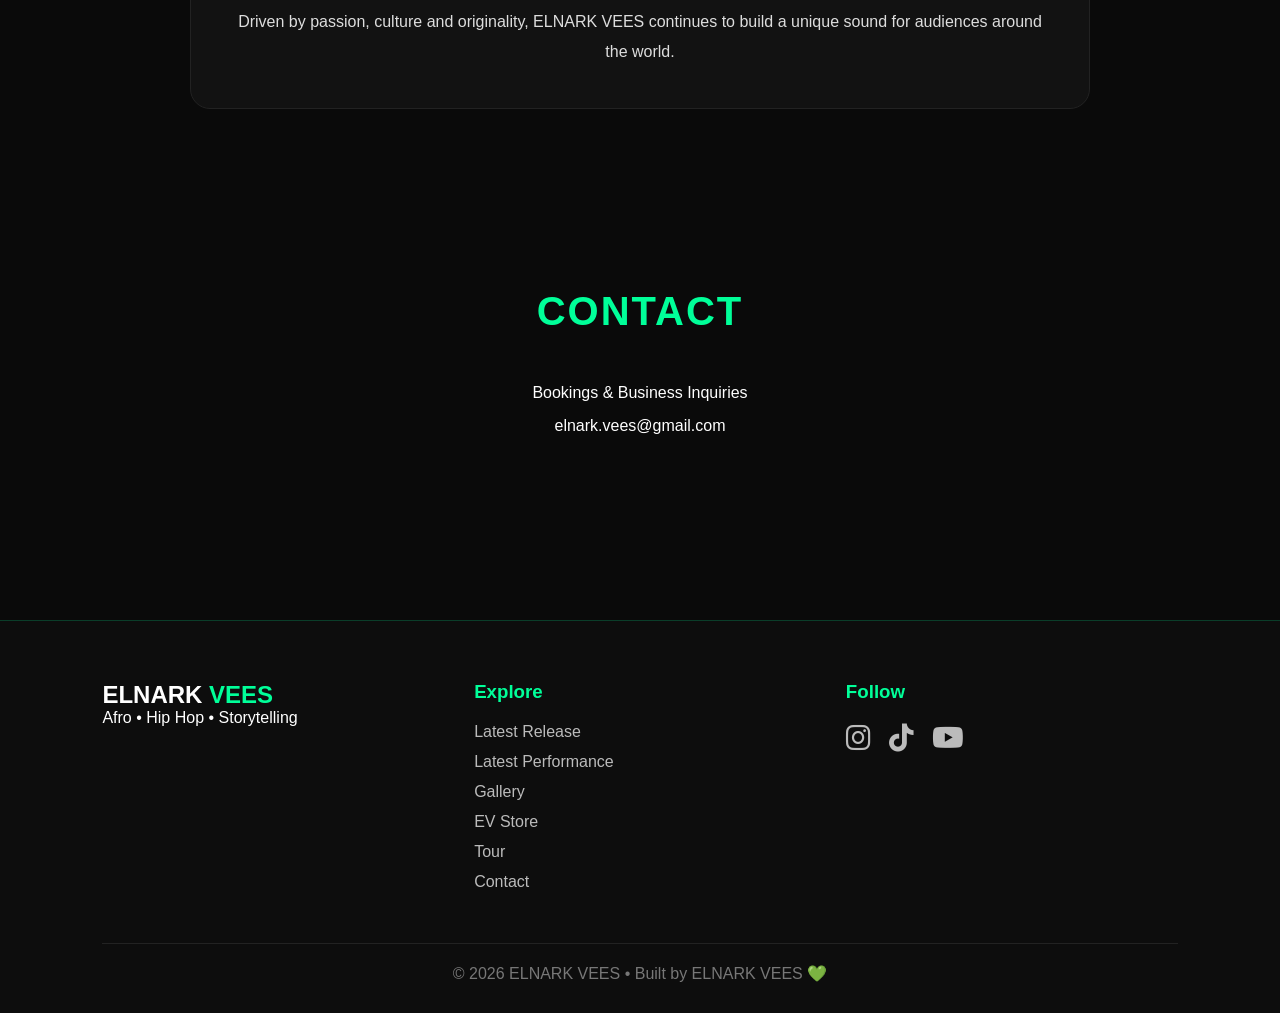
==== commit 7c174a68: "Update index.html" ====
--- a/index.html
+++ b/index.html
@@ -39,8 +39,8 @@
 
 <nav class="navbar">
 
-<div class="logo">
-ELNARK <span>VEES</span>
+<div class="logo" onclick="openHome()">
+    ELNARK <span>VEES</span>
 </div>
 
 <div class="menu-btn" onclick="openMenu()">
@@ -67,9 +67,9 @@
 
         <a href="#store" class="nav-link" onclick="openPage('store'); return false;">EV Store</a>
 
-        <a href="#tour" class="nav-link" onclick="closeMenu()">TOUR</a>
-
-        <a href="#gallery" class="nav-link" onclick="closeMenu()">GALLERY</a>
+        <a href="#tour" class="nav-link" onclick="openPage('tour'); return false;">Tour</a>
+
+        <a href="#gallery" class="nav-link" onclick="openPage('gallery'); return false;">Gallery</a>
 
         <a href="#about" class="nav-link" onclick="closeMenu()">ABOUT</a>
 
--- a/style.css
+++ b/style.css
@@ -1062,3 +1062,15 @@
   transform:translateY(-5px);
 
 }
+
+/* ==========================
+   WEBSITE PAGE VIEWS
+========================== */
+
+.site-page {
+    display: none;
+}
+
+.site-page.active {
+    display: block;
+}
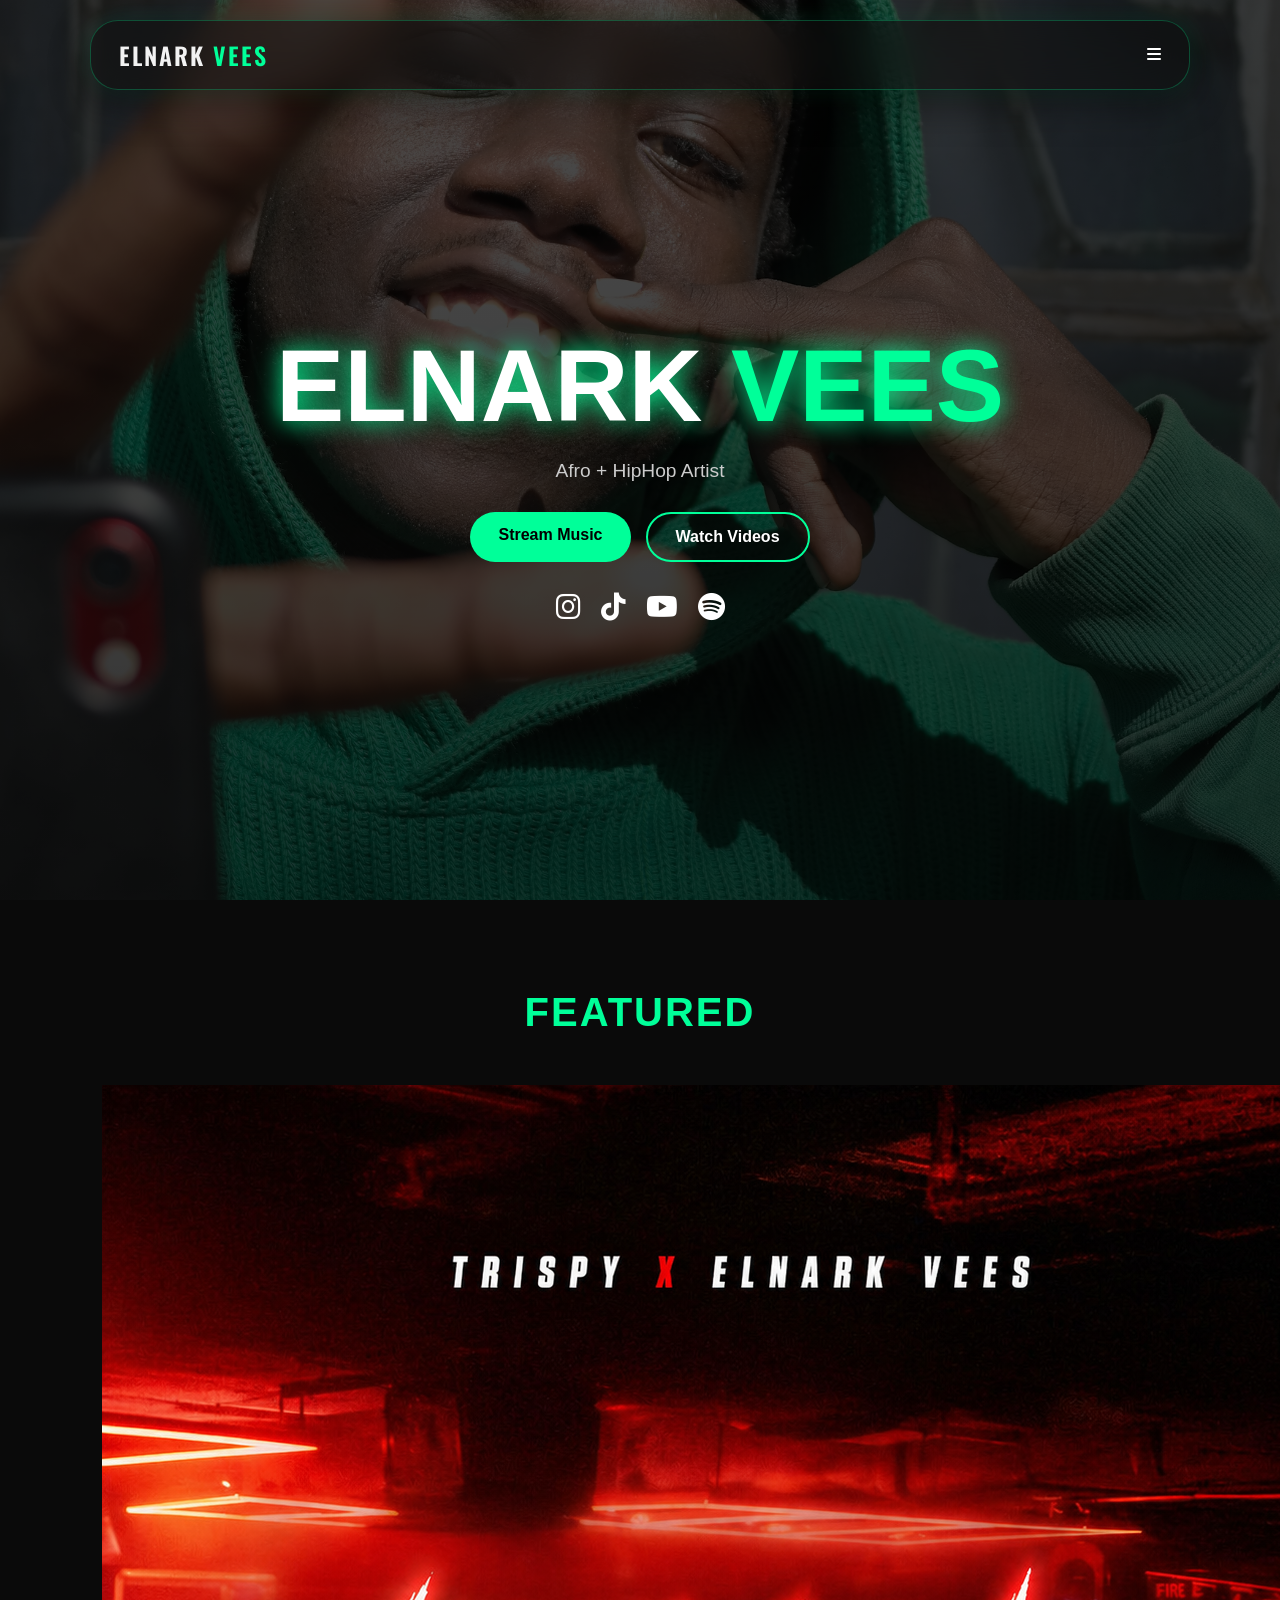
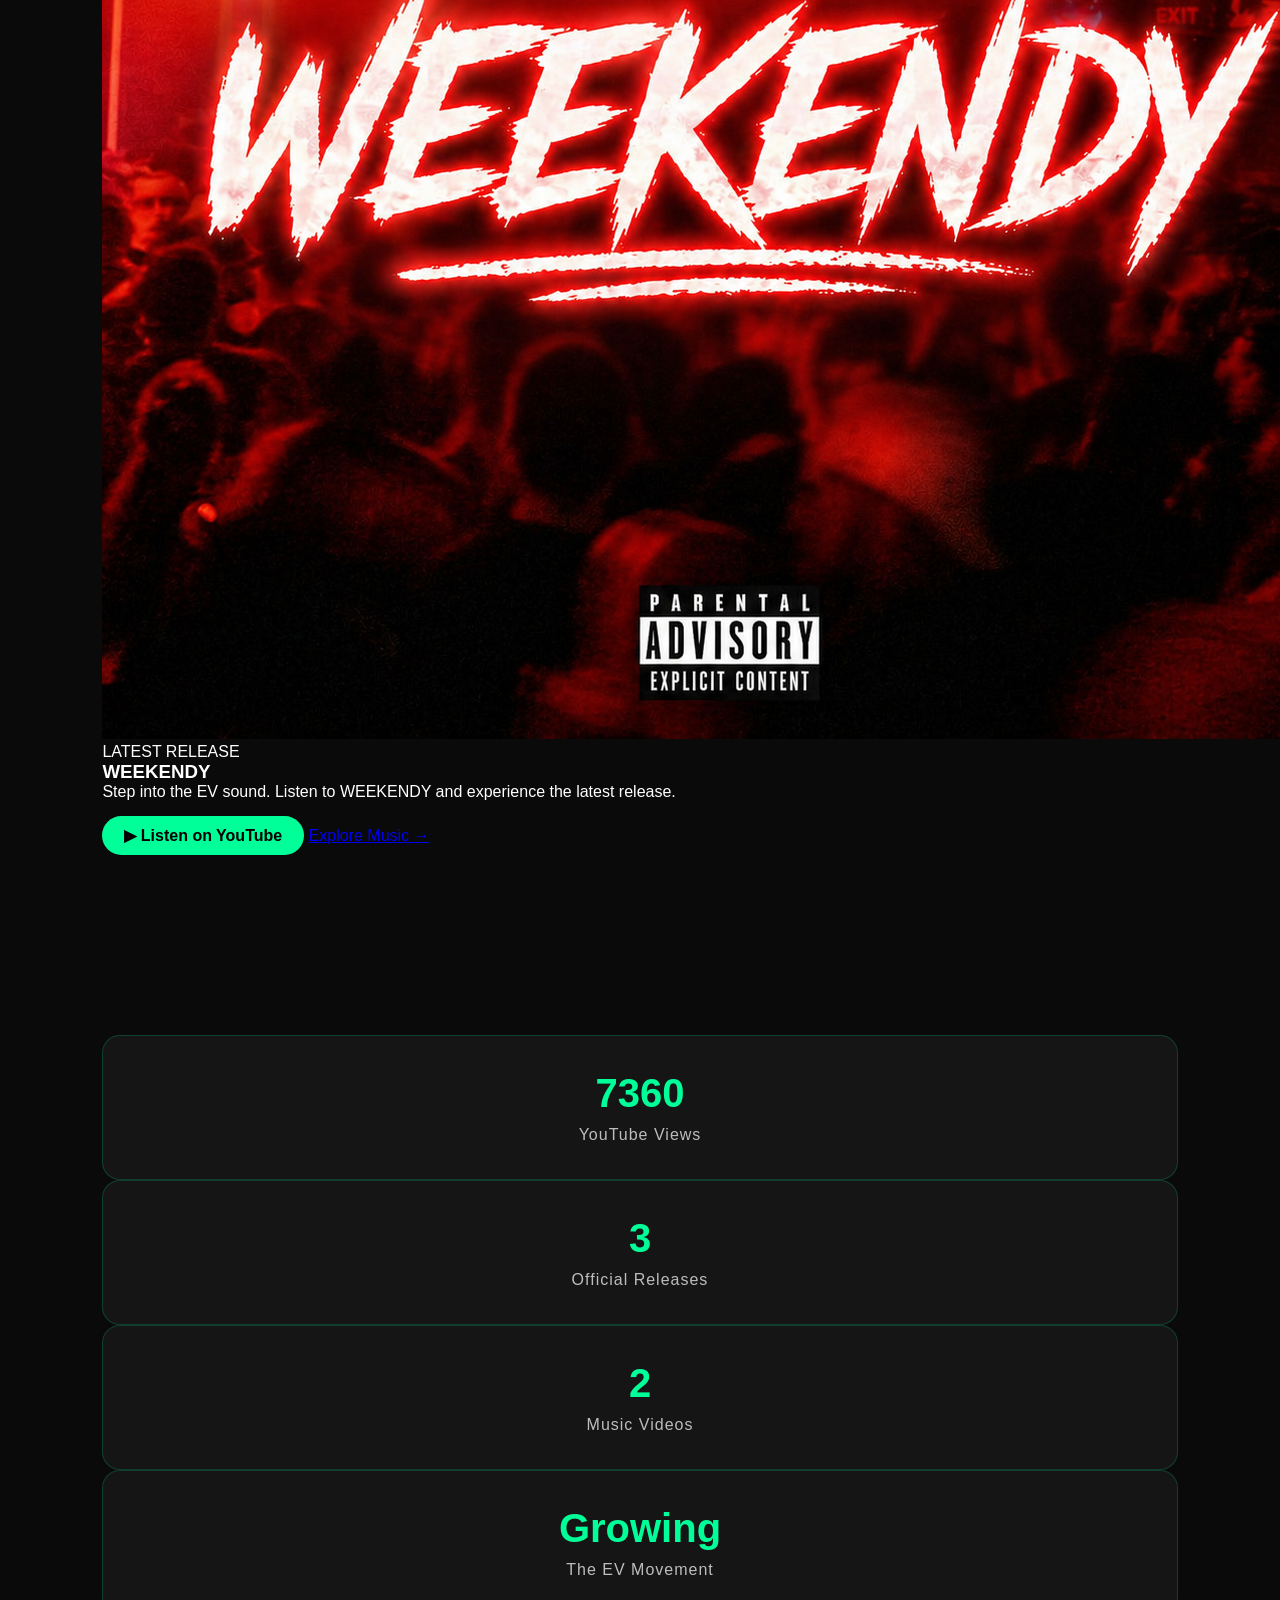
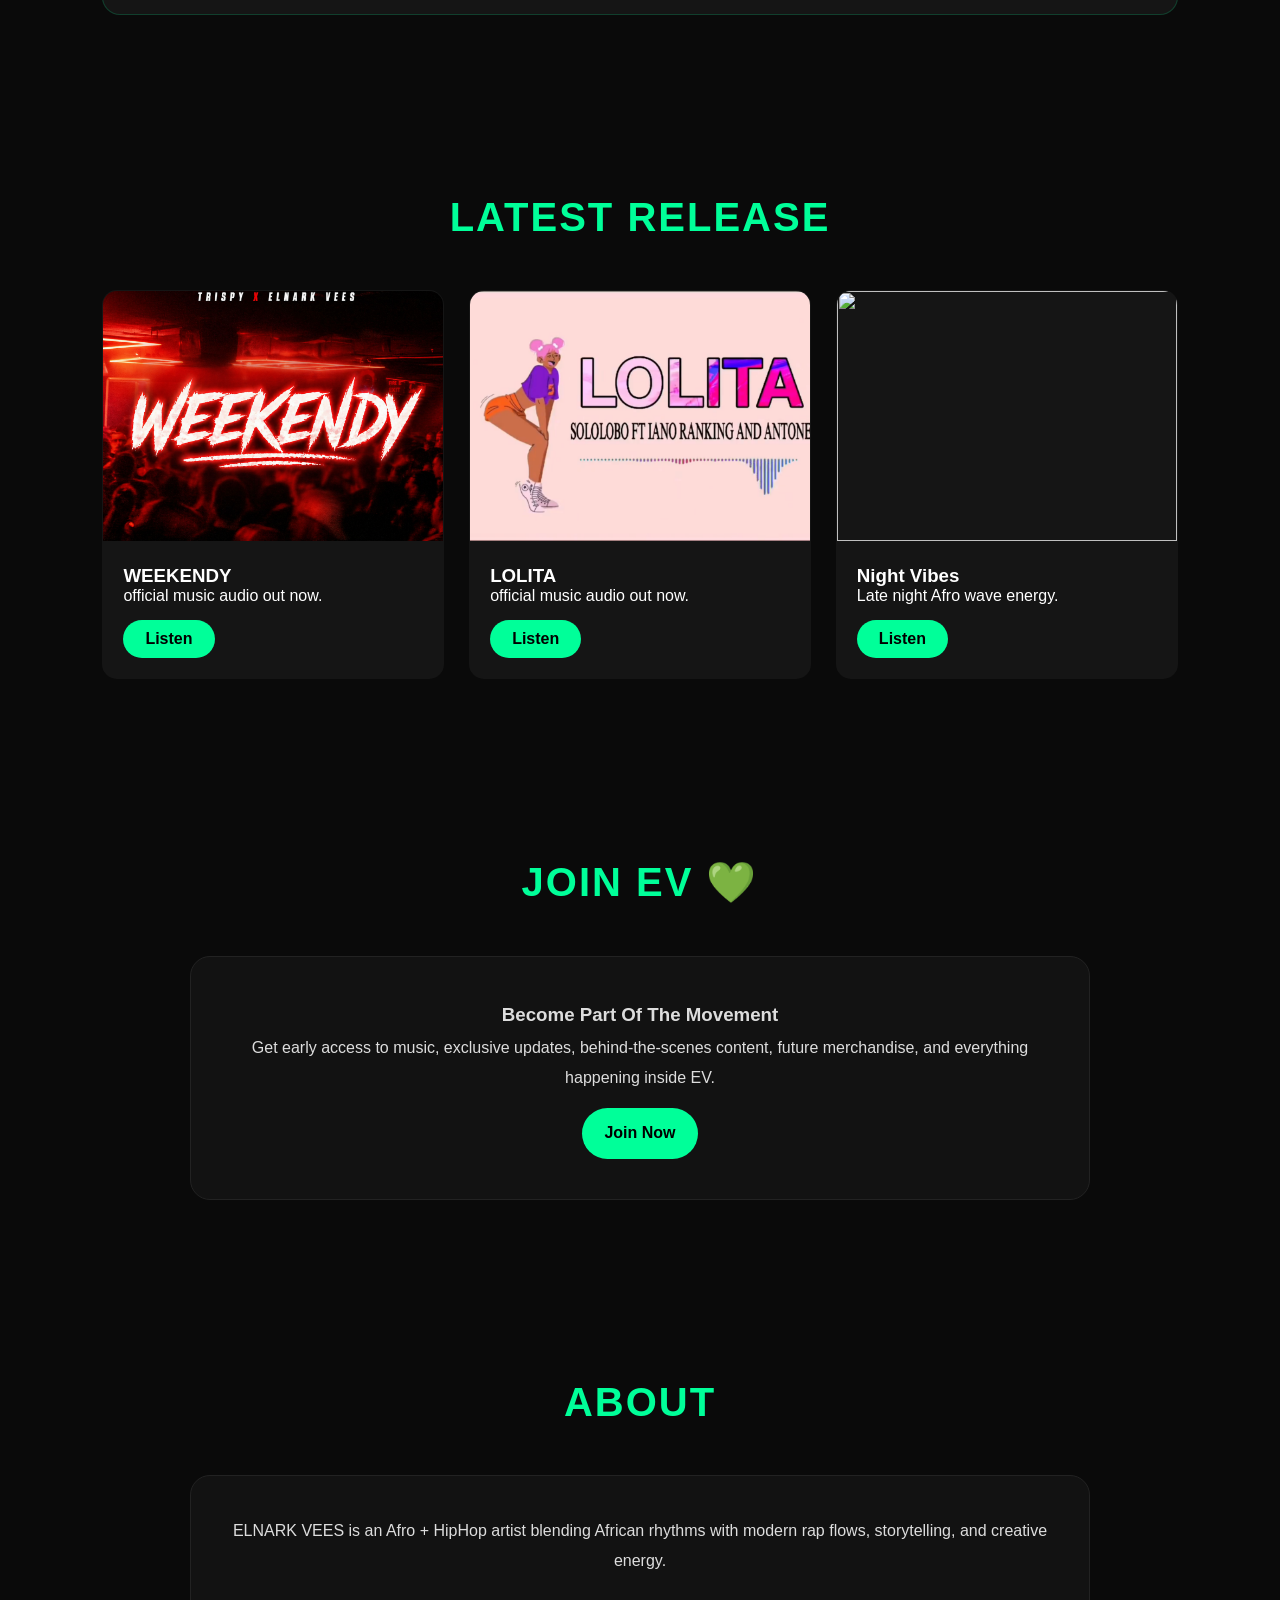
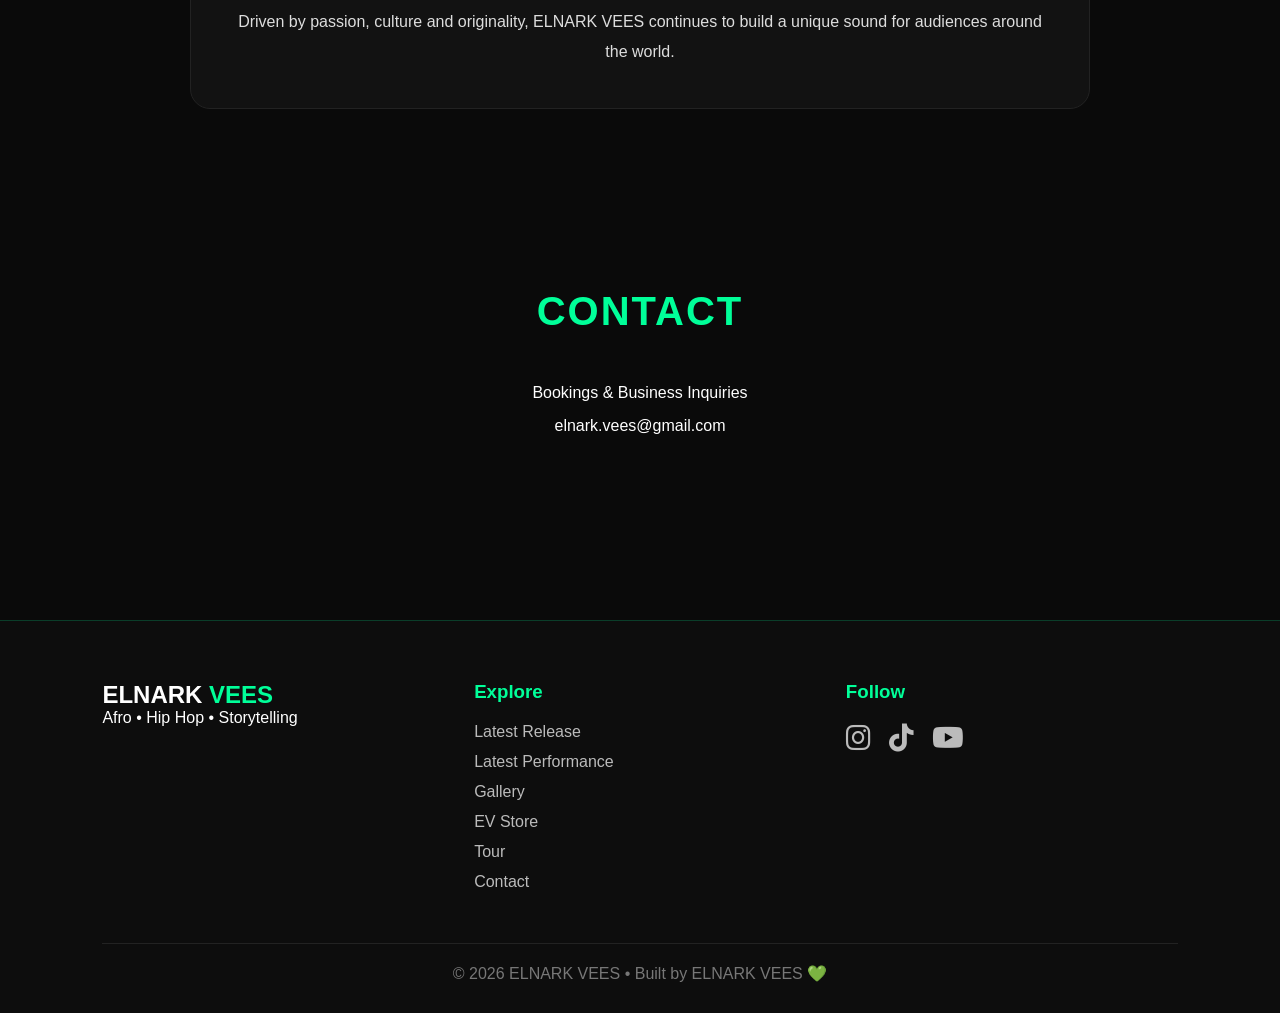
==== commit 424b5a05: "update index.html" ====
--- a/index.html
+++ b/index.html
@@ -61,11 +61,11 @@
 
     <div class="menu-links">
 
-        <a href="#music" class="nav-link" onclick="openPage('music'); return false;">Music</a>
-
-        <a href="#videos" class="nav-link" onclick="openPage('videos'); return false;">Videos</a>
-
-        <a href="#store" class="nav-link" onclick="openPage('store'); return false;">EV Store</a>
+        <a href="music.html" class="nav-link">Music</a>
+
+        <a href="videos.html" class="nav-link">Videos</a>
+
+        <a href="store.html" class="nav-link">EV Store</a>
 
         <a href="#tour" class="nav-link" onclick="openPage('tour'); return false;">Tour</a>
 
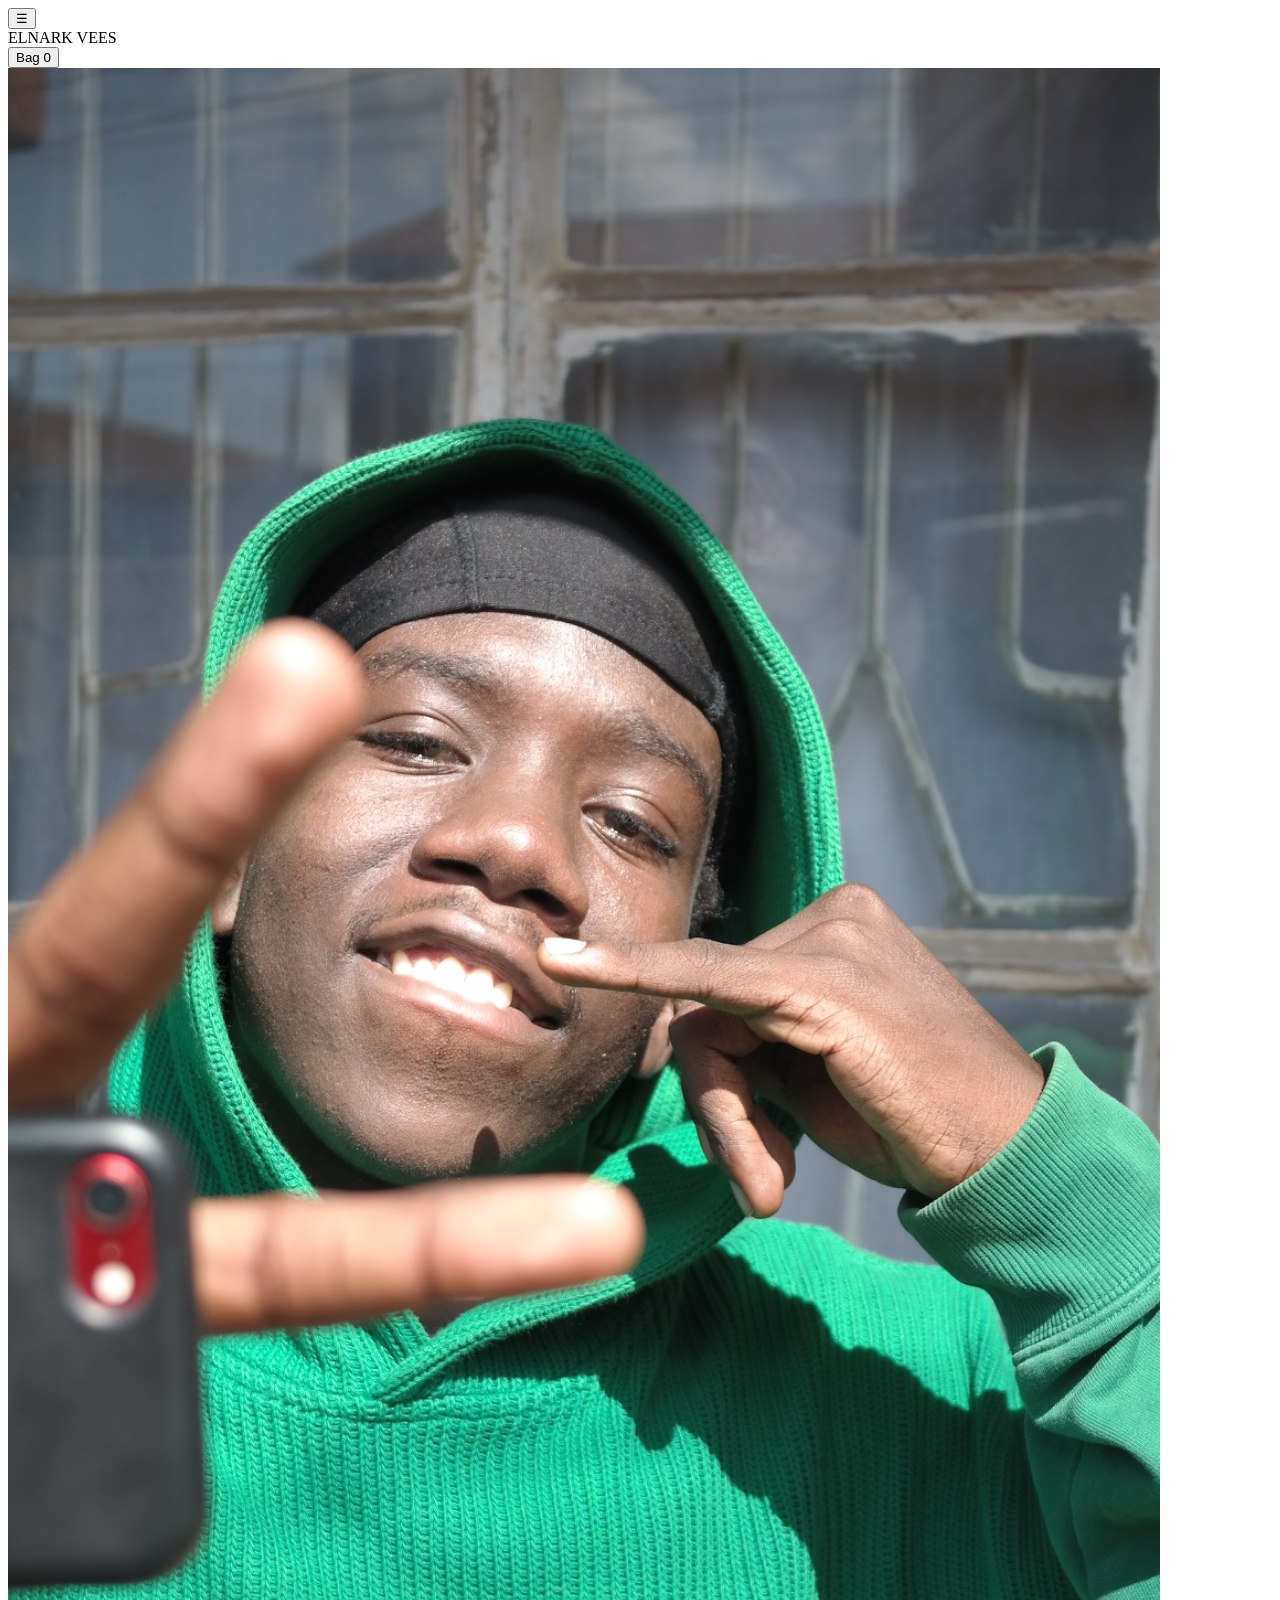
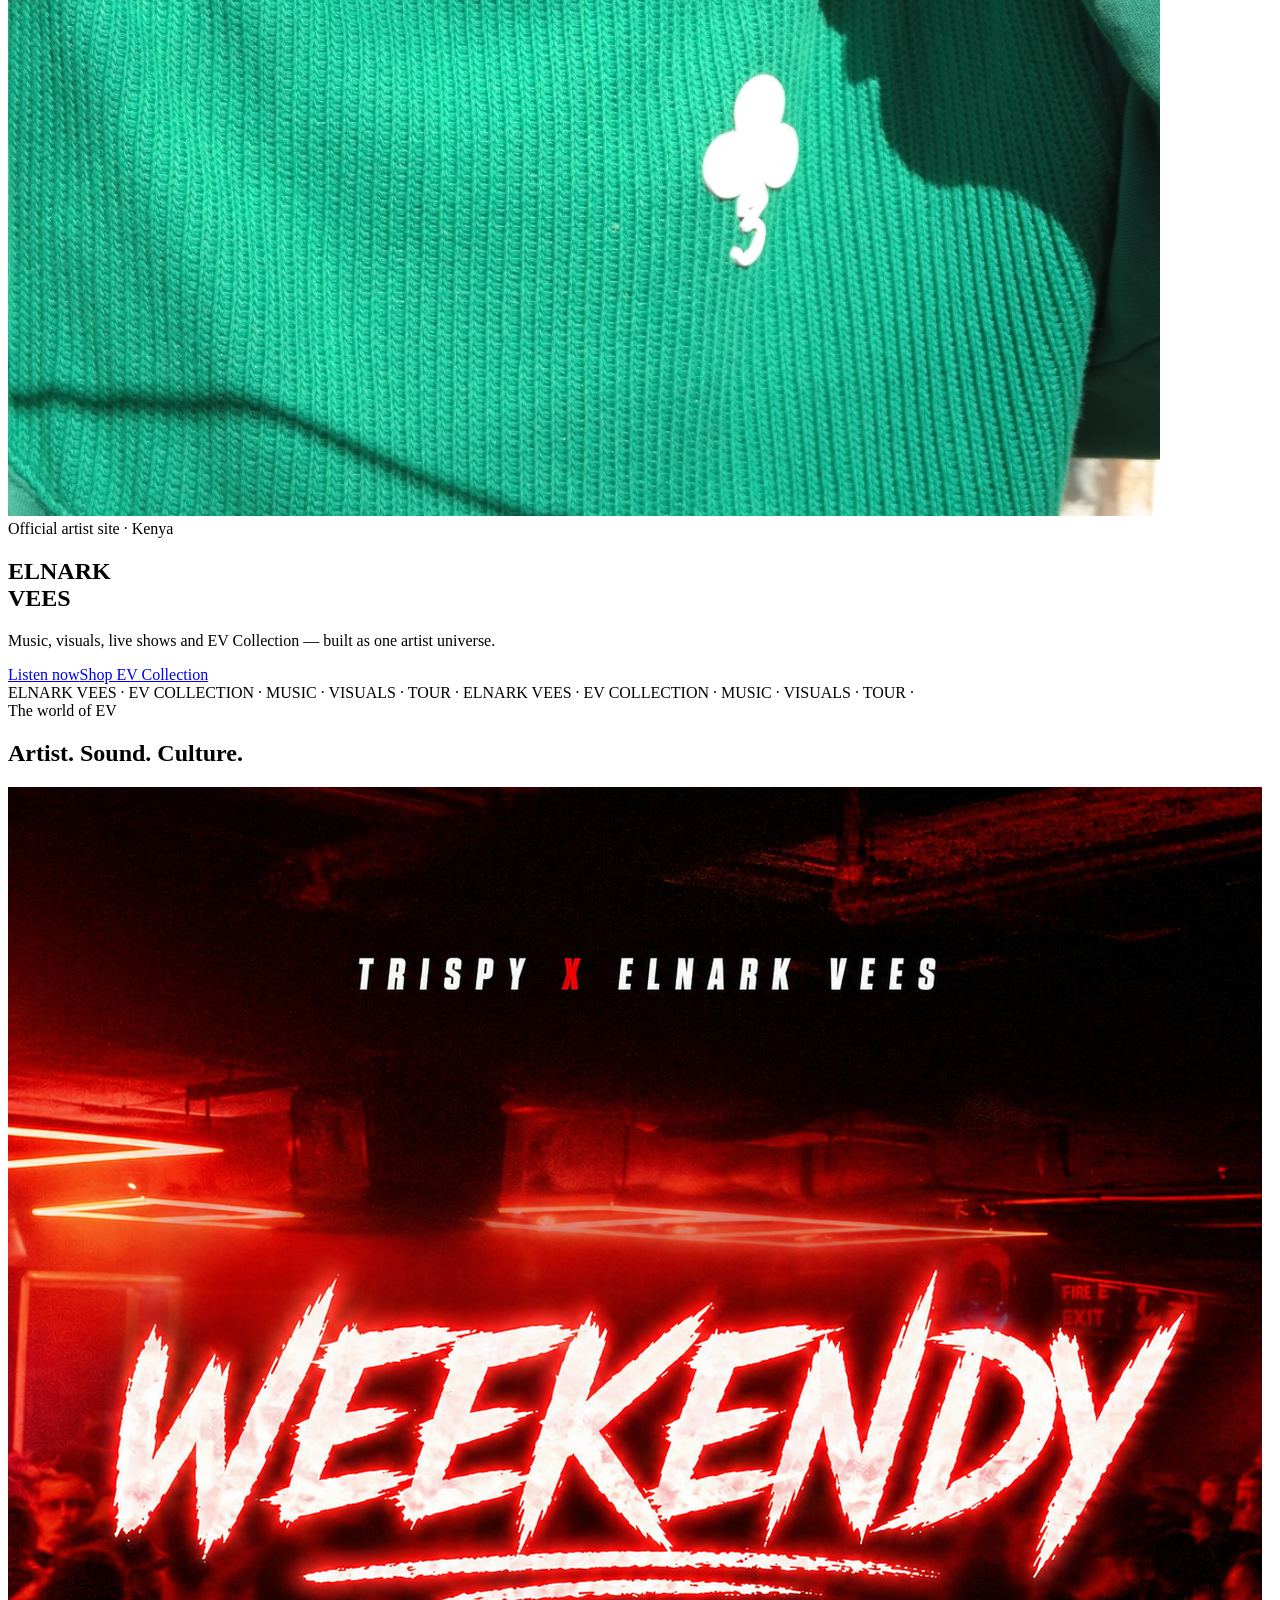
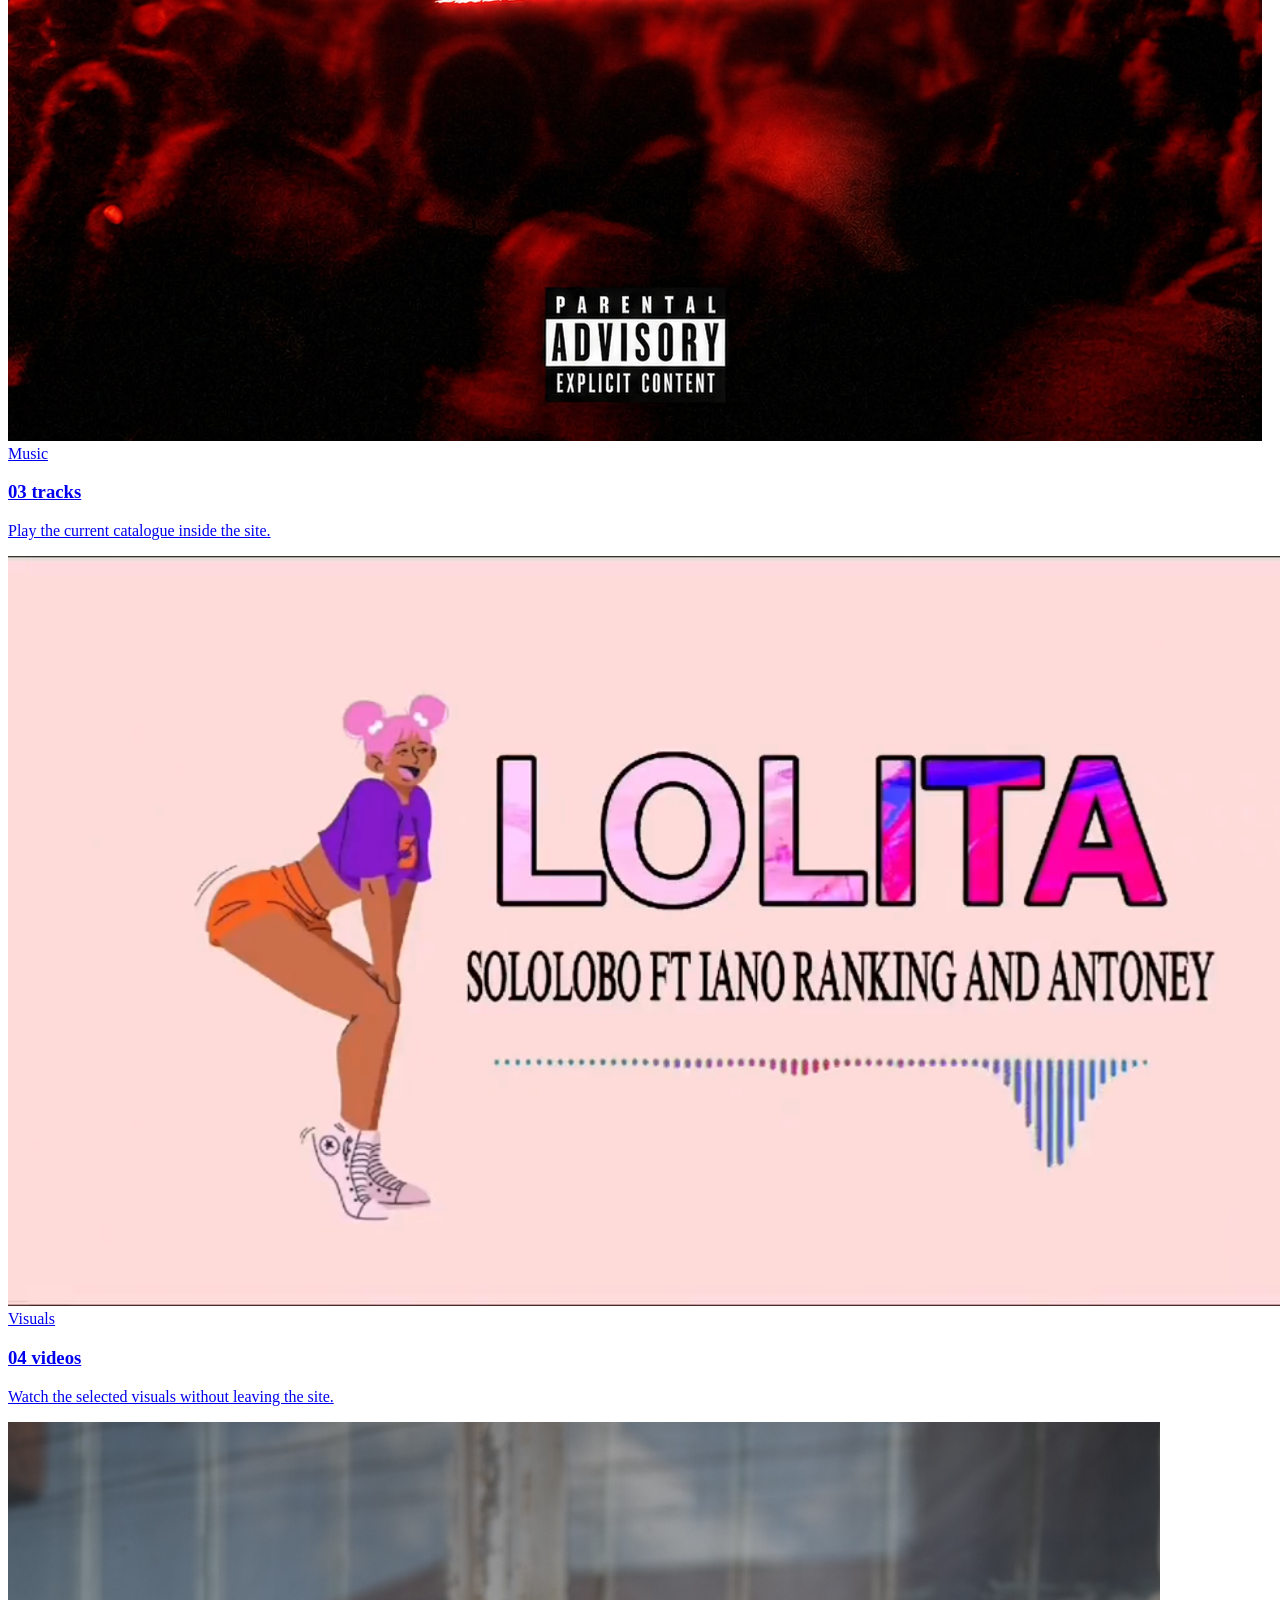
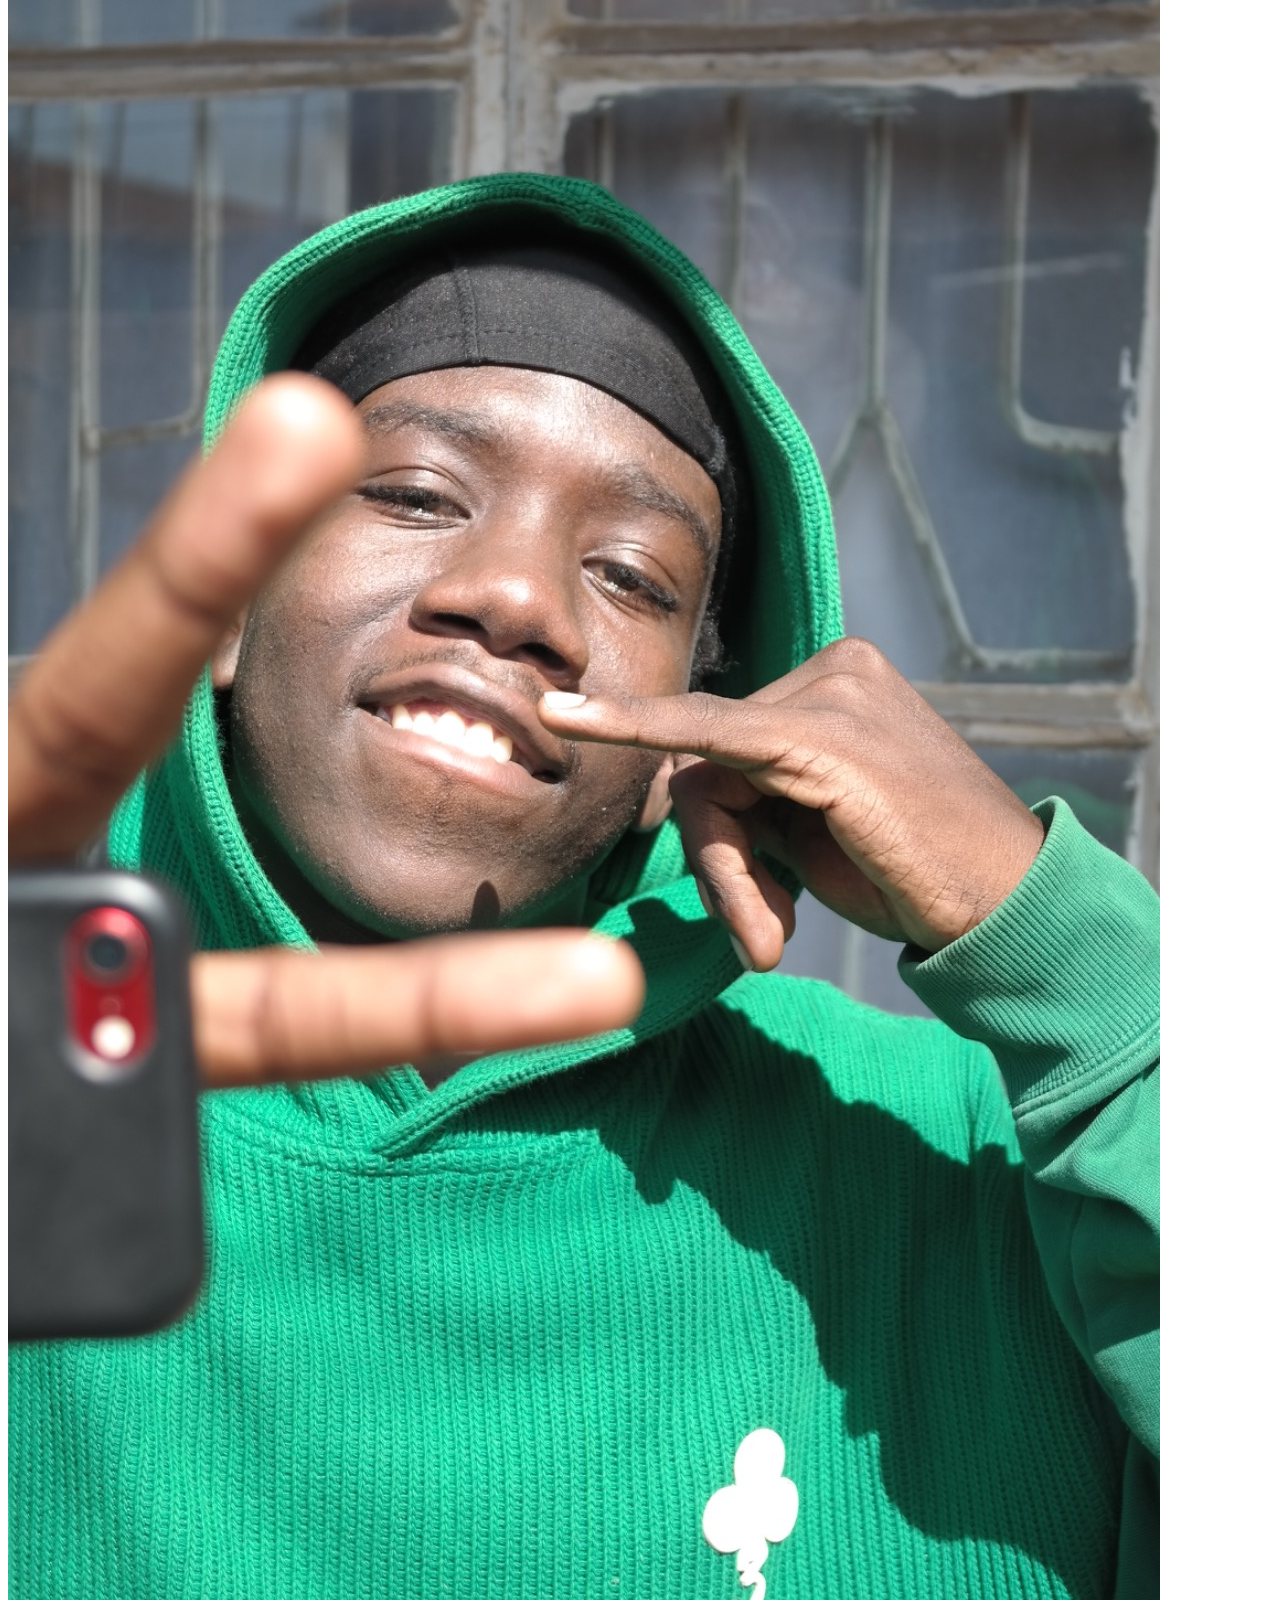
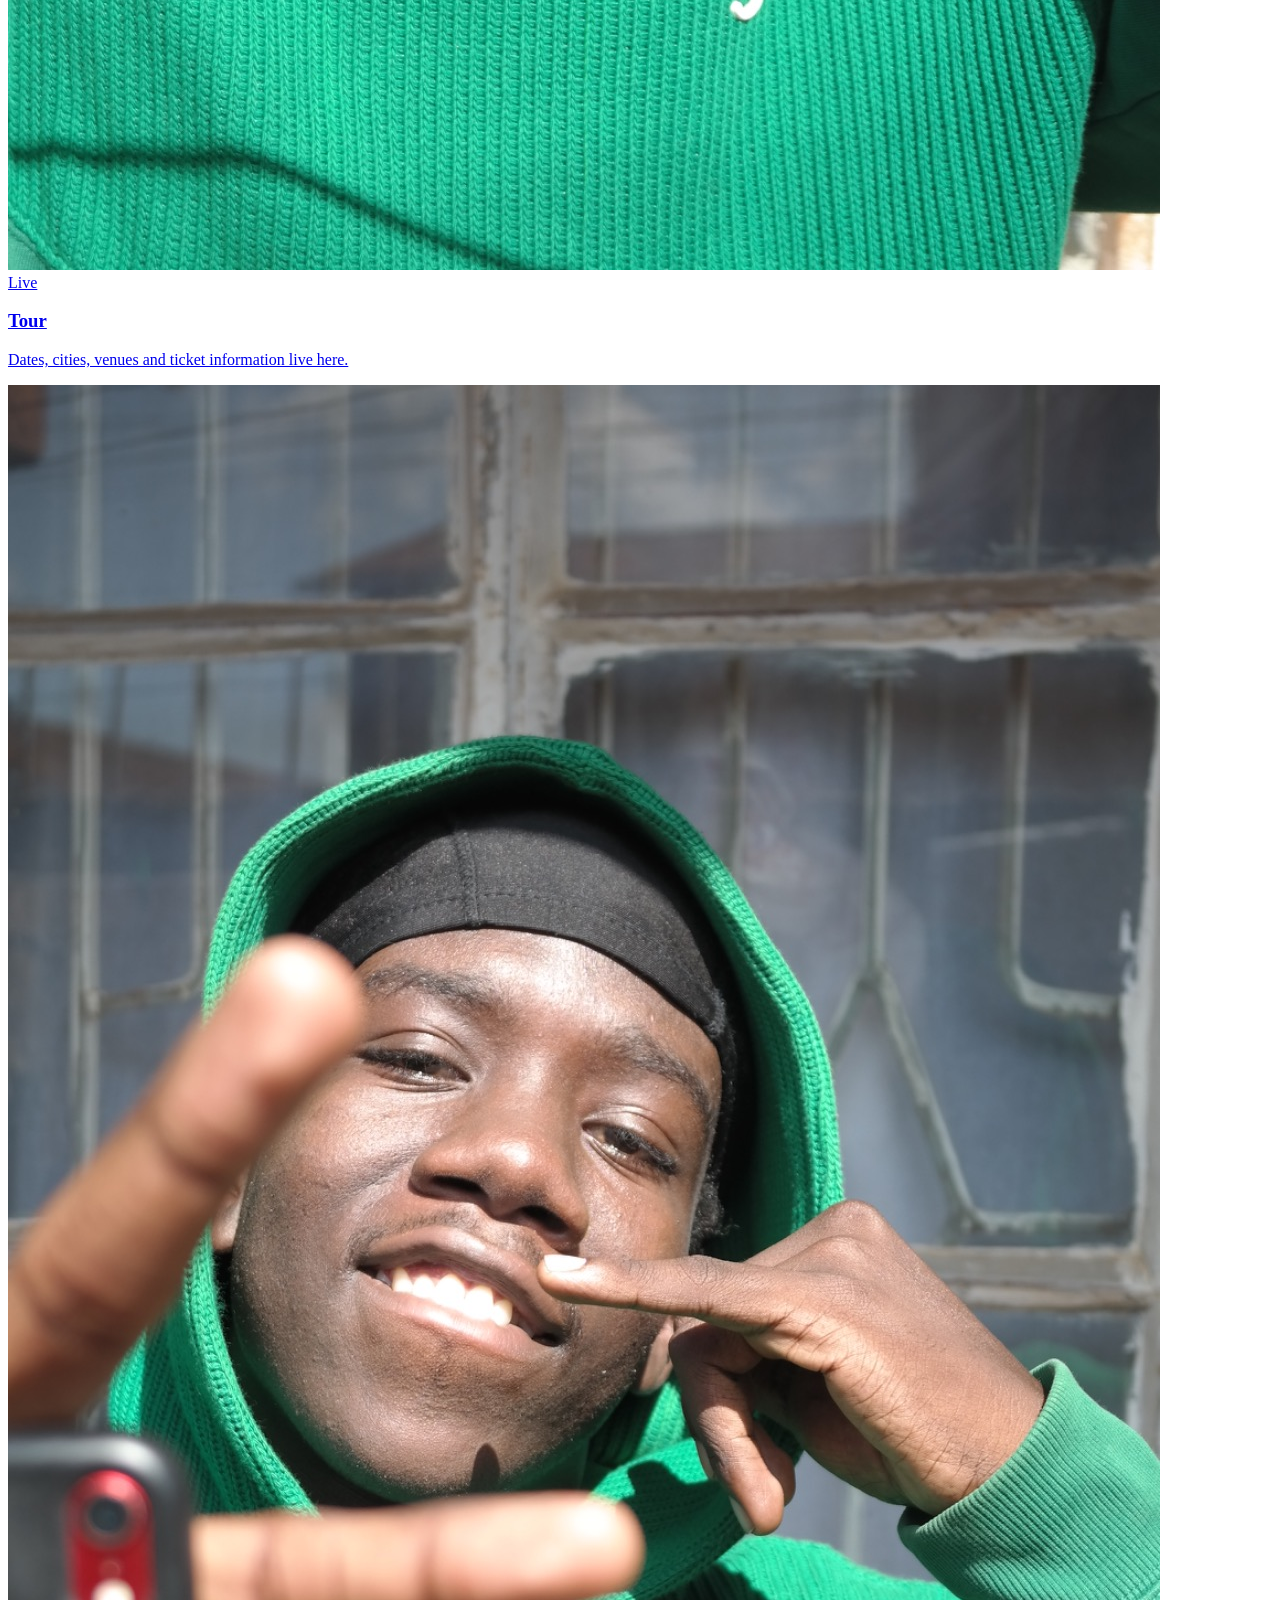
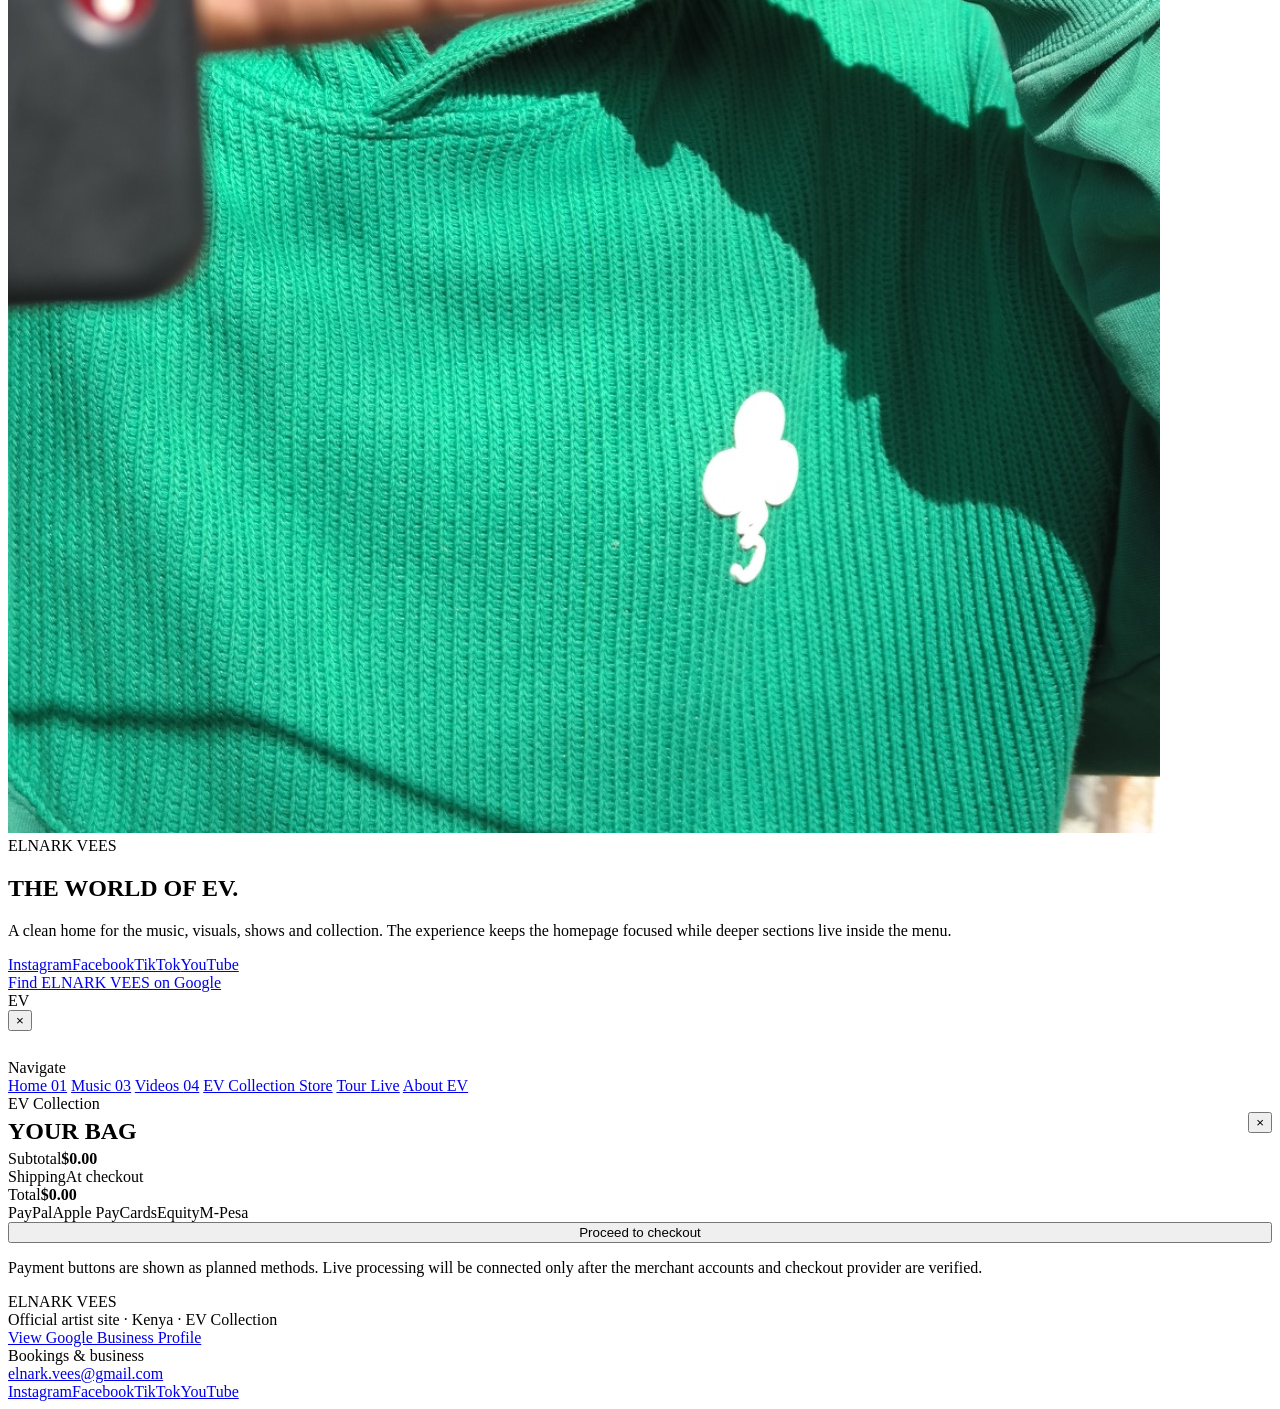
==== commit 9aa924bc: "update" ====
--- a/index.html
+++ b/index.html
@@ -1,1074 +1,47 @@
-<!DOCTYPE html>
+<!doctype html>
 <html lang="en">
 <head>
-<meta charset="UTF-8">
-<meta name="viewport" content="width=device-width, initial-scale=1.0">
+<meta charset="utf-8"><meta name="viewport" content="width=device-width,initial-scale=1">
+<meta name="theme-color" content="#070707"><title>Home — ELNARK VEES</title>
+<link rel="stylesheet" href="css/style.css">
+</head>
+<body>
+<header class="site-header">
+<button class="icon-btn" id="menuBtn" aria-label="Open menu">☰</button>
+<div class="wordmark">ELNARK VEES</div>
+<div class="header-actions"><button class="icon-btn" id="cartBtn" aria-label="Open cart">Bag <span class="cart-count" id="cartCount">0</span></button></div>
+</header>
+<main>
 
-<title>ELNARK VEES | Afro • Hip Hop • storytelling</title>
+<section class="hero"><div class="hero-media"><img src="images/artist/elnark-vees.jpg" alt="ELNARK VEES"></div>
+<div class="hero-copy"><div class="eyebrow">Official artist site · Kenya</div><h1>ELNARK<br>VEES</h1><p class="hero-sub">Music, visuals, live shows and EV Collection — built as one artist universe.</p>
+<div class="cta"><a class="btn" href="music.html">Listen now</a><a class="btn ghost" href="store.html">Shop EV Collection</a></div></div></section>
+<div class="marquee"><span>ELNARK VEES · EV COLLECTION · MUSIC · VISUALS · TOUR · ELNARK VEES · EV COLLECTION · MUSIC · VISUALS · TOUR · </span></div>
+<section class="section"><div class="container"><div class="section-head"><div><div class="eyebrow">The world of EV</div><h2>Artist. Sound. Culture.</h2></div></div>
+<div class="card-grid"><a class="card" href="music.html"><div class="card-media"><img src="images/music/weekendy.png" alt="Weekendy"></div><div class="card-body"><div class="eyebrow">Music</div><h3>03 tracks</h3><p class="muted">Play the current catalogue inside the site.</p></div></a>
+<a class="card" href="videos.html"><div class="card-media"><img src="images/music/lolita.png" alt="ELNARK VEES visual"></div><div class="card-body"><div class="eyebrow">Visuals</div><h3>04 videos</h3><p class="muted">Watch the selected visuals without leaving the site.</p></div></a>
+<a class="card" href="tour.html"><div class="card-media"><img src="images/artist/elnark-vees.jpg" alt="ELNARK VEES live"></div><div class="card-body"><div class="eyebrow">Live</div><h3>Tour</h3><p class="muted">Dates, cities, venues and ticket information live here.</p></div></a></div></div></section>
+<section class="section" style="padding-top:0"><div class="container"><div class="about-grid"><img src="images/artist/elnark-vees.jpg" alt="ELNARK VEES"><div class="about-copy"><div class="eyebrow">ELNARK VEES</div><h2>THE WORLD OF EV.</h2><p class="muted">A clean home for the music, visuals, shows and collection. The experience keeps the homepage focused while deeper sections live inside the menu.</p><div class="socials"><a class="social" href="https://instagram.com/elnarkvees" target="_blank">Instagram</a><a class="social" href="https://facebook.com/elnarkvees" target="_blank">Facebook</a><a class="social" href="https://www.tiktok.com/@elnarkvees" target="_blank">TikTok</a><a class="social" href="https://www.youtube.com/@elnarkvees" target="_blank">YouTube</a></div><a class="google-link" id="googleBusiness" href="https://maps.app.goo.gl/eThwuUmQABZHSxiR9?g_st=com.google.maps.preview.copy" target="_blank">Find ELNARK VEES on Google</a></div></div></div></section>
 
-<link rel="stylesheet"
-href="https://cdnjs.cloudflare.com/ajax/libs/font-awesome/6.5.1/css/all.min.css">
-
-<link rel="stylesheet" href="style.css">
-
-</head>
-
-<body>
-
-<!-- LOADER -->
-
-<div id="loader">
-
-<div class="loader-content">
-
-<h1>EV <span>💚</span></h1>
-
-<p>ELNARK VEES</p>
-
-<div class="loader-bar">
-
-<div class="loader-progress"></div>
-
-</div>
-
-</div>
-
-</div>
-
-<!-- NAVBAR -->
-
-<nav class="navbar">
-
-<div class="logo" onclick="openHome()">
-    ELNARK <span>VEES</span>
-</div>
-
-<div class="menu-btn" onclick="openMenu()">
-<i class="fas fa-bars"></i>
-</div>
-
-</nav>
-
-<!-- MENU -->
-
-<div class="side-menu" id="sideMenu">
-
-    <div class="close-btn" onclick="closeMenu()">×</div>
-
-    <div class="menu-logo">
-        ELNARK VEES
-    </div>
-
-    <div class="menu-links">
-
-        <a href="music.html" class="nav-link">Music</a>
-
-        <a href="videos.html" class="nav-link">Videos</a>
-
-        <a href="store.html" class="nav-link">EV Store</a>
-
-        <a href="#tour" class="nav-link" onclick="openPage('tour'); return false;">Tour</a>
-
-        <a href="#gallery" class="nav-link" onclick="openPage('gallery'); return false;">Gallery</a>
-
-        <a href="#about" class="nav-link" onclick="closeMenu()">ABOUT</a>
-
-        <a href="#join" class="nav-link" onclick="closeMenu()">JOIN EV 💚</a>
-
-        <a href="#contact" class="nav-link" onclick="closeMenu()">CONTACT</a>
-
-    </div>
-
-    <div class="menu-socials">
-
-        <a href="https://instagram.com/elnarkvees" target="_blank">
-            <i class="fab fa-instagram"></i>
-        </a>
-
-        <a href="https://facebook.com/elnarkvees" target="_blank">
-            <i class="fab fa-facebook"></i>
-        </a>
-
-        <a href="https://youtube.com/@elnarkvees" target="_blank">
-            <i class="fab fa-youtube"></i>
-        </a>
-
-    </div>
-
-</div>
-
-<!-- HERO -->
-
-<section class="hero">
-
-<div>
-
-<h1>ELNARK <span>VEES</span></h1>
-
-<p>Afro + HipHop Artist</p>
-
-<div class="hero-buttons">
-
-<a href="#music" class="btn-main">
-Stream Music
-</a>
-
-<a href="#videos" class="btn-alt">
-Watch Videos
-</a>
-
-</div>
-
-<div class="socials">
-
-<a href="https://instagram.com/elnarkvees" target="_blank">
-<i class="fab fa-instagram"></i>
-</a>
-
-<a href="https://www.tiktok.com/@elnarkvees" target="_blank">
-<i class="fab fa-tiktok"></i>
-</a>
-
-<a href="https://youtube.com/@elnarkvees" target="_blank">
-<i class="fab fa-youtube"></i>
-</a>
-
-<a href="#" target="_blank">
-<i class="fab fa-spotify"></i>
-</a>
-
-</div>
-
-</div>
-
-</section>
-
-<!-- FEATURED RELEASE -->
-
-<section id="now-playing" class="hidden">
-
-  <h2 class="section-title">Featured</h2>
-
-  <div class="featured-release">
-
-    <img
-      src="cover1.jpg.PNG"
-      alt="WEEKENDY Cover">
-
-    <div class="featured-release-content">
-
-      <span class="release-label">
-        LATEST RELEASE
-      </span>
-
-      <h3>WEEKENDY</h3>
-
-      <p>
-        Step into the EV sound. Listen to WEEKENDY
-        and experience the latest release.
-      </p>
-
-      <div class="release-buttons">
-
-        <a
-          href="https://youtu.be/2UsNZP35c9o?si=tq_xv6C8wXKI2JpF"
-          target="_blank"
-          class="listen-btn">
-          ▶ Listen on YouTube
-        </a>
-
-        <a
-          href="#music"
-          class="view-all-btn">
-          Explore Music →
-        </a>
-
-      </div>
-
-    </div>
-
-  </div>
-
-</section>
-
-<!-- MUSIC -->
-
-<section id="music" class="hidden site-page">
-
-<h2 class="section-title">Music</h2>
-
-<div class="music-library">
-
-  <!-- SONG 1 -->
-
-  <div class="music-card">
-
-    <img src="cover1.jpg.PNG" alt="WEEKENDY">
-
-    <div class="music-info">
-
-      <span class="music-number">01</span>
-
-      <div>
-        <h3>WEEKENDY</h3>
-        <p>Official audio</p>
-      </div>
-
-      <a
-        href="https://youtu.be/2UsNZP35c9o?si=tq_xv6C8wXKI2JpF"
-        target="_blank"
-        class="music-play">
-        ▶
-      </a>
-
-    </div>
-
-  </div>
-
-
-  <!-- SONG 2 -->
-
-  <div class="music-card">
-
-    <img src="cover2.jpg.PNG" alt="LOLITA">
-
-    <div class="music-info">
-
-      <span class="music-number">02</span>
-
-      <div>
-        <h3>LOLITA</h3>
-        <p>Official audio</p>
-      </div>
-
-      <a
-        href="https://youtu.be/haFiQejF8eM?si=jusxCYTgkLpLECvx"
-        target="_blank"
-        class="music-play">
-        ▶
-      </a>
-
-    </div>
-
-  </div>
-
-
-  <!-- SONG 3 -->
-
-  <div class="music-card">
-
-    <img src="cover3.jpg" alt="Night Vibes">
-
-    <div class="music-info">
-
-      <span class="music-number">03</span>
-
-      <div>
-        <h3>Night Vibes</h3>
-        <p>Coming Soon</p>
-      </div>
-
-      <span class="music-play locked">
-        🔒
-      </span>
-
-    </div>
-
-  </div>
-
-
-  <!-- SONG 4 -->
-
-  <div class="music-card">
-
-    <div class="music-placeholder">
-      EV
-    </div>
-
-    <div class="music-info">
-
-      <span class="music-number">04</span>
-
-      <div>
-        <h3>Coming Soon</h3>
-        <p>New music</p>
-      </div>
-
-      <span class="music-play locked">
-        🔒
-      </span>
-
-    </div>
-
-  </div>
-
-</div>
-
-<div class="music-cta">
-
-  <h3>More music coming soon.</h3>
-
-  <p>
-    Follow ELNARK VEES on YouTube for new releases,
-    performances and exclusive content.
-  </p>
-
-  <a
-    href="https://youtube.com/@elnarkvees"
-    target="_blank"
-    class="listen-btn">
-    Visit YouTube →
-  </a>
-
-</div>
-
-</section>
-
-<!-- STATS -->
-
-<section id="stats" class="hidden">
-
-<div class="stat-card">
-<h2 class="counter" data-target="8000">0</h2>
-<p>YouTube Views</p>
-</div>
-
-<div class="stat-card">
-<h2 class="counter" data-target="3">0</h2>
-<p>Official Releases</p>
-</div>
-
-<div class="stat-card">
-<h2 class="counter" data-target="2">0</h2>
-<p>Music Videos</p>
-</div>
-
-<div class="stat-card">
-<h2>Growing</h2>
-<p>The EV Movement</p>
-</div>
-
-</div>
-
-</section>
-  
-<!-- MUSIC -->
-
-<section id="music" class="hidden">
-
-<h2 class="section-title">Latest Release</h2>
-
-<div class="music-grid">
-
-<div class="card">
-<img src="cover1.jpg.PNG">
-<div class="card-content">
-<h3>WEEKENDY</h3>
-<p>official music audio out now.</p>
-<a href="https://youtu.be/2UsNZP35c9o?si=tq_xv6C8wXKI2JpF"
-class="listen-btn"
-target="_blank">
-Listen
-</a>
-</div>
-</div>
-
-<div class="card">
-<img src="cover2.jpg.PNG">
-<div class="card-content">
-<h3>LOLITA</h3>
-<p>official music audio out now.</p>
-<a href="https://youtu.be/haFiQejF8eM?si=jusxCYTgkLpLECvx" 
-class="listen-btn"
-target="_blank">
-Listen
-</a>
-</div>
-</div>
-
-<div class="card">
-<img src="cover3.jpg">
-<div class="card-content">
-<h3>Night Vibes</h3>
-<p>Late night Afro wave energy.</p>
-<a href="#" class="listen-btn">Listen</a>
-</div>
-</div>
-
-</div>
-
-</section>
-
-<!-- VIDEOS -->
-
-<section id="videos" class="hidden site-page">
-
-<h2 class="section-title">Videos</h2>
-
-<div class="video-library">
-
-  <!-- VIDEO 1 -->
-
-  <div class="video-card">
-
-    <div class="video-frame">
-      <iframe
-        src="https://www.youtube.com/embed/C-kbgCJ21e4"
-        title="ELNARK VEES Performance"
-        allowfullscreen>
-      </iframe>
-    </div>
-
-    <div class="video-card-info">
-      <span>01</span>
-      <h3>Latest Performance</h3>
-    </div>
-
-  </div>
-
-
-  <!-- VIDEO 2 -->
-
-  <div class="video-card">
-
-    <div class="video-frame">
-      <iframe
-        src="https://www.youtube.com/embed/kN4K-6c61Nc"
-        title="ELNARK VEES Performance"
-        allowfullscreen>
-      </iframe>
-    </div>
-
-    <div class="video-card-info">
-      <span>02</span>
-      <h3>Live Performance</h3>
-    </div>
-
-  </div>
-
-
-  <!-- VIDEO 3 -->
-
-  <div class="video-card">
-
-    <div class="video-frame">
-      <iframe
-        src="https://www.youtube.com/embed/VIDEO3_ID"
-        title="ELNARK VEES Video"
-        allowfullscreen>
-      </iframe>
-    </div>
-
-    <div class="video-card-info">
-      <span>03</span>
-      <h3>Performance</h3>
-    </div>
-
-  </div>
-
-
-  <!-- VIDEO 4 -->
-
-  <div class="video-card">
-
-    <div class="video-frame">
-      <iframe
-        src="https://www.youtube.com/embed/VIDEO4_ID"
-        title="ELNARK VEES Video"
-        allowfullscreen>
-      </iframe>
-    </div>
-
-    <div class="video-card-info">
-      <span>04</span>
-      <h3>Performance</h3>
-    </div>
-
-  </div>
-
-</div>
-
-<div class="video-cta">
-
-  <h3>More from ELNARK VEES</h3>
-
-  <p>
-    Watch more performances and new releases on YouTube.
-  </p>
-
-  <a
-    href="https://youtube.com/@elnarkvees"
-    target="_blank"
-    class="listen-btn">
-    Visit YouTube →
-  </a>
-
-</div>
-
-</section>
-
-<!-- GALLERY -->
-
-<section id="gallery" class="hidden site-page">
-
-  <h2 class="section-title">Gallery</h2>
-
-  <div class="gallery-intro">
-    <p>
-      Moments from the EV journey — performances, studio sessions,
-      behind the scenes and the lifestyle.
-    </p>
-  </div>
-
-  <div class="gallery-filter">
-
-    <button class="filter-btn active" data-filter="all">
-      All
-    </button>
-
-    <button class="filter-btn" data-filter="performance">
-      Performance
-    </button>
-
-    <button class="filter-btn" data-filter="studio">
-      Studio
-    </button>
-
-    <button class="filter-btn" data-filter="behind-scenes">
-      BTS
-    </button>
-
-    <button class="filter-btn" data-filter="lifestyle">
-      Lifestyle
-    </button>
-
-    <button class="filter-btn" data-filter="ev">
-      EV
-    </button>
-
-  </div>
-
-
-  <div class="gallery-grid">
-
-    <img
-      src="images/gallery/performance/perf1.jpg.png"
-      class="gallery-item performance"
-      alt="ELNARK VEES Performance">
-
-    <img
-      src="images/gallery/performance/perf2.jpg.png"
-      class="gallery-item performance"
-      alt="ELNARK VEES Performance">
-
-    <img
-      src="images/gallery/studio/studio1.jpg.jpeg"
-      class="gallery-item studio"
-      alt="ELNARK VEES Studio">
-
-    <img
-      src="images/gallery/studio/studio2.jpg.JPG"
-      class="gallery-item studio"
-      alt="ELNARK VEES Studio">
-
-    <img
-      src="images/gallery/behind-scenes/bts1.jpg.jpeg"
-      class="gallery-item behind-scenes"
-      alt="Behind the Scenes">
-
-    <img
-      src="images/gallery/behind-scenes/bts2.jpg.JPG"
-      class="gallery-item behind-scenes"
-      alt="Behind the Scenes">
-
-    <img
-      src="images/gallery/lifestyle/life1.jpg.jpeg"
-      class="gallery-item lifestyle"
-      alt="ELNARK VEES Lifestyle">
-
-    <img
-      src="images/gallery/lifestyle/life2.jpg.JPG"
-      class="gallery-item lifestyle"
-      alt="ELNARK VEES Lifestyle">
-
-    <img
-      src="images/gallery/ev/logo.jpg"
-      class="gallery-item ev"
-      alt="EV">
-
-  </div>
-
-
-  <div class="gallery-cta">
-
-    <h3>More moments coming soon.</h3>
-
-    <p>
-      Follow the EV journey for new performances,
-      studio sessions and behind-the-scenes moments.
-    </p>
-
-  </div>
-
-</section>
-
-<!-- EV STORE -->
-
-<section id="store" class="hidden site-page">
-
-<h2 class="section-title">EV Store</h2>
-
-<div class="cart-bar">
-
-  <span>🛒 EV CART</span>
-
-  <span>
-    <strong id="cartCount">0</strong> items
-    •
-    <strong id="cartTotal">$0.00</strong>
-  </span>
-
-</div>
-
-<div class="store-grid">
-
-  <!-- HOODIE -->
-
-  <div class="store-card">
-
-    <div class="product-image">
-      <img src="images/store/hoodie.jpg" alt="EV Hoodie">
-    </div>
-
-    <div class="product-info">
-
-      <span class="product-number">01</span>
-
-      <h3>EV Hoodie</h3>
-
-      <p class="product-price">$55.00</p>
-
-      <p class="product-details">
-        Heavyweight cotton blend<br>
-        Black • EV branding
-      </p>
-
-      <button
-        class="add-cart"
-        data-name="EV Hoodie"
-        data-price="55">
-        Add to Cart
-      </button>
-
-    </div>
-
-  </div>
-
-
-  <!-- PUFFER JACKET -->
-
-  <div class="store-card">
-
-    <div class="product-image">
-      <img src="images/store/puffer.jpg" alt="EV Puffer Jacket">
-    </div>
-
-    <div class="product-info">
-
-      <span class="product-number">02</span>
-
-      <h3>EV Puffer Jacket</h3>
-
-      <p class="product-price">$90.00</p>
-
-      <p class="product-details">
-        Lightweight insulated shell<br>
-        Black • EV branding
-      </p>
-
-      <button
-        class="add-cart"
-        data-name="EV Puffer Jacket"
-        data-price="90">
-        Add to Cart
-      </button>
-
-    </div>
-
-  </div>
-
-
-  <!-- CAP -->
-
-  <div class="store-card">
-
-    <div class="product-image">
-      <img src="images/store/cap.jpg" alt="EV Cap">
-    </div>
-
-    <div class="product-info">
-
-      <span class="product-number">03</span>
-
-      <h3>EV Cap</h3>
-
-      <p class="product-price">$25.00</p>
-
-      <p class="product-details">
-        Cotton twill<br>
-        Black • Adjustable fit
-      </p>
-
-      <button
-        class="add-cart"
-        data-name="EV Cap"
-        data-price="25">
-        Add to Cart
-      </button>
-
-    </div>
-
-  </div>
-
-
-  <!-- MESSENGER BAG -->
-
-  <div class="store-card">
-
-    <div class="product-image">
-      <img src="images/store/bag.jpg" alt="EV Messenger Bag">
-    </div>
-
-    <div class="product-info">
-
-      <span class="product-number">04</span>
-
-      <h3>EV Messenger Bag</h3>
-
-      <p class="product-price">$40.00</p>
-
-      <p class="product-details">
-        Durable polyester<br>
-        Black • Adjustable strap
-      </p>
-
-      <button
-        class="add-cart"
-        data-name="EV Messenger Bag"
-        data-price="40">
-        Add to Cart
-      </button>
-
-    </div>
-
-  </div>
-
-
-  <!-- BEANIE -->
-
-  <div class="store-card">
-
-    <div class="product-image">
-      <img src="images/store/beanie.jpg" alt="EV Beanie">
-    </div>
-
-    <div class="product-info">
-
-      <span class="product-number">05</span>
-
-      <h3>EV Beanie</h3>
-
-      <p class="product-price">$25.00</p>
-
-      <p class="product-details">
-        Soft acrylic knit<br>
-        Black • EV branding
-      </p>
-
-      <button
-        class="add-cart"
-        data-name="EV Beanie"
-        data-price="25">
-        Add to Cart
-      </button>
-
-    </div>
-
-  </div>
-
-</div>
-
-</section>
-
-<!-- TOUR -->
-
-<section id="tour" class="hidden site-page">
-
-  <h2 class="section-title">Tour</h2>
-
-  <div class="tour-header">
-
-    <p>
-      ELNARK VEES live. New cities coming soon.
-    </p>
-
-  </div>
-
-  <div class="tour-list">
-
-    <!-- TOUR DATE 01 -->
-
-    <div class="tour-item">
-
-      <div class="tour-number">
-        01
-      </div>
-
-      <div class="tour-location">
-
-        <span class="tour-status">
-          COMING SOON
-        </span>
-
-        <h3>Harare</h3>
-
-        <p>Zimbabwe</p>
-
-      </div>
-
-      <button class="tour-btn">
-        Notify Me
-      </button>
-
-    </div>
-
-
-    <!-- TOUR DATE 02 -->
-
-    <div class="tour-item">
-
-      <div class="tour-number">
-        02
-      </div>
-
-      <div class="tour-location">
-
-        <span class="tour-status">
-          COMING SOON
-        </span>
-
-        <h3>Bulawayo</h3>
-
-        <p>Zimbabwe</p>
-
-      </div>
-
-      <button class="tour-btn">
-        Notify Me
-      </button>
-
-    </div>
-
-
-    <!-- TOUR DATE 03 -->
-
-    <div class="tour-item">
-
-      <div class="tour-number">
-        03
-      </div>
-
-      <div class="tour-location">
-
-        <span class="tour-status">
-          COMING SOON
-        </span>
-
-        <h3>Gweru</h3>
-
-        <p>Zimbabwe</p>
-
-      </div>
-
-      <button class="tour-btn">
-        Notify Me
-      </button>
-
-    </div>
-
-  </div>
-
-</section>
-
-<!-- JOIN EV -->
-
-<section id="join" class="hidden">
-
-<h2 class="section-title">
-
-Join EV 💚
-
-</h2>
-
-<div class="about">
-
-<h3>
-
-Become Part Of The Movement
-
-</h3>
-
-<p>
-
-Get early access to music,
-exclusive updates,
-behind-the-scenes content,
-future merchandise,
-and everything happening inside EV.
-
-</p>
-
-<a href="https://instagram.com/elnarkvees"
-
-class="listen-btn">
-
-Join Now
-
-</a>
-
-</div>
-
-</section>
-
-<!-- ABOUT -->
-
-<section id="about" class="hidden">
-
-<h2 class="section-title">About</h2>
-
-<div class="about">
-
-<p>
-ELNARK VEES is an Afro + HipHop artist blending
-African rhythms with modern rap flows, storytelling,
-and creative energy.
-</p>
-
-<br>
-
-<p>
-Driven by passion, culture and originality,
-ELNARK VEES continues to build a unique sound
-for audiences around the world.
-</p>
-
-</div>
-
-</section>
-
-<!-- CONTACT -->
-
-<section id="contact" class="hidden">
-
-<h2 class="section-title">Contact</h2>
-
-<div class="contact">
-
-<p>Bookings & Business Inquiries</p>
-
-<p>
-elnark.vees@gmail.com
-</p>
-
-</div>
-
-</section>
-
-<footer>
-
-<div class="footer-grid">
-
-<div>
-
-<h2>ELNARK <span>VEES</span></h2>
-
-<p>
-Afro • Hip Hop • Storytelling
-</p>
-
-</div>
-
-<div>
-
-<h3>Explore</h3>
-
-<a href="#music">Latest Release</a>
-
-<a href="#videos">Latest Performance</a>
-
-<a href="#gallery">Gallery</a>
-
-<a href="#store">EV Store</a>
-
-<a href="#tour">Tour</a>
-
-<a href="#contact">Contact</a>
-
-</div>
-
-<div>
-
-<h3>Follow</h3>
-
-<div class="footer-socials">
-
-<a href="https://instagram.com/elnarkvees" target="_blank">
-<i class="fab fa-instagram"></i>
-</a>
-
-<a href="https://www.tiktok.com/@elnarkvees" target="_blank">
-<i class="fab fa-tiktok"></i>
-</a>
-
-<a href="https://youtube.com/@elnarkvees" target="_blank">
-<i class="fab fa-youtube"></i>
-</a>
-
-</div>
-
-</div>
-
-</div>
-
-<hr>
-
-<p class="copyright">
-
-© 2026 ELNARK VEES • Built by ELNARK VEES 💚
-
-</p>
-
-</footer>
-
-<!-- BACK TO TOP -->
-
-<button id="backToTop">
-
-<i class="fas fa-arrow-up"></i>
-
-</button>
-
-<!-- LIGHTBOX -->
-
-<div class="lightbox" id="lightbox">
-
-<span class="close-lightbox">&times;</span>
-
-<img id="lightbox-img" src="" alt="Gallery Image">
-
-</div>
-
-<script src="script.js"></script>
-
-</body>
-</html>
+</main>
+<div class="drawer" id="drawer"><div class="drawer-panel"><div class="drawer-top"><div class="wordmark">EV</div><button class="icon-btn" id="menuClose">×</button></div>
+<div class="eyebrow" style="margin-top:28px">Navigate</div>
+<nav class="menu-links">
+<a href="index.html">Home <span>01</span></a>
+<a href="music.html">Music <span>03</span></a>
+<a href="videos.html">Videos <span>04</span></a>
+<a href="store.html">EV Collection <span>Store</span></a>
+<a href="tour.html">Tour <span>Live</span></a>
+<a href="about.html">About <span>EV</span></a>
+</nav></div></div>
+<aside class="cart" id="cart"><div style="display:flex;justify-content:space-between;align-items:center"><div><div class="eyebrow">EV Collection</div><h2 style="margin:5px 0">YOUR BAG</h2></div><button class="icon-btn" id="cartClose">×</button></div>
+<div class="cart-items" id="cartItems"></div>
+<div class="sum"><div class="sumline"><span>Subtotal</span><strong id="subtotal">$0.00</strong></div><div class="sumline"><span>Shipping</span><span>At checkout</span></div><div class="sumline total"><span>Total</span><strong id="total">$0.00</strong></div>
+<div class="pay-methods"><span class="pay">PayPal</span><span class="pay">Apple Pay</span><span class="pay">Cards</span><span class="pay">Equity</span><span class="pay">M-Pesa</span></div>
+<button class="btn" id="checkoutBtn" style="width:100%">Proceed to checkout</button>
+<p class="payment-note">Payment buttons are shown as planned methods. Live processing will be connected only after the merchant accounts and checkout provider are verified.</p></div></aside>
+<div class="toast" id="toast"></div>
+<footer class="footer"><div class="container footer-row"><div><div class="wordmark">ELNARK VEES</div><div class="footer-small">Official artist site · Kenya · EV Collection</div><a class="google-link" id="googleBusiness" href="#" target="_blank" rel="noopener">View Google Business Profile</a></div>
+<div><div class="footer-small">Bookings & business</div><a class="google-link" id="bookingEmail" href="mailto:elnark.vees@gmail.com">elnark.vees@gmail.com</a><div class="socials"><a class="social" href="https://instagram.com/elnarkvees" target="_blank" rel="noopener">Instagram</a><a class="social" href="https://facebook.com/elnarkvees" target="_blank" rel="noopener">Facebook</a><a class="social" href="https://www.tiktok.com/@elnarkvees" target="_blank" rel="noopener">TikTok</a><a class="social" href="https://www.youtube.com/@elnarkvees" target="_blank" rel="noopener">YouTube</a></div></div></div></footer>
+<script src="js/script.js"></script>
+</body></html>
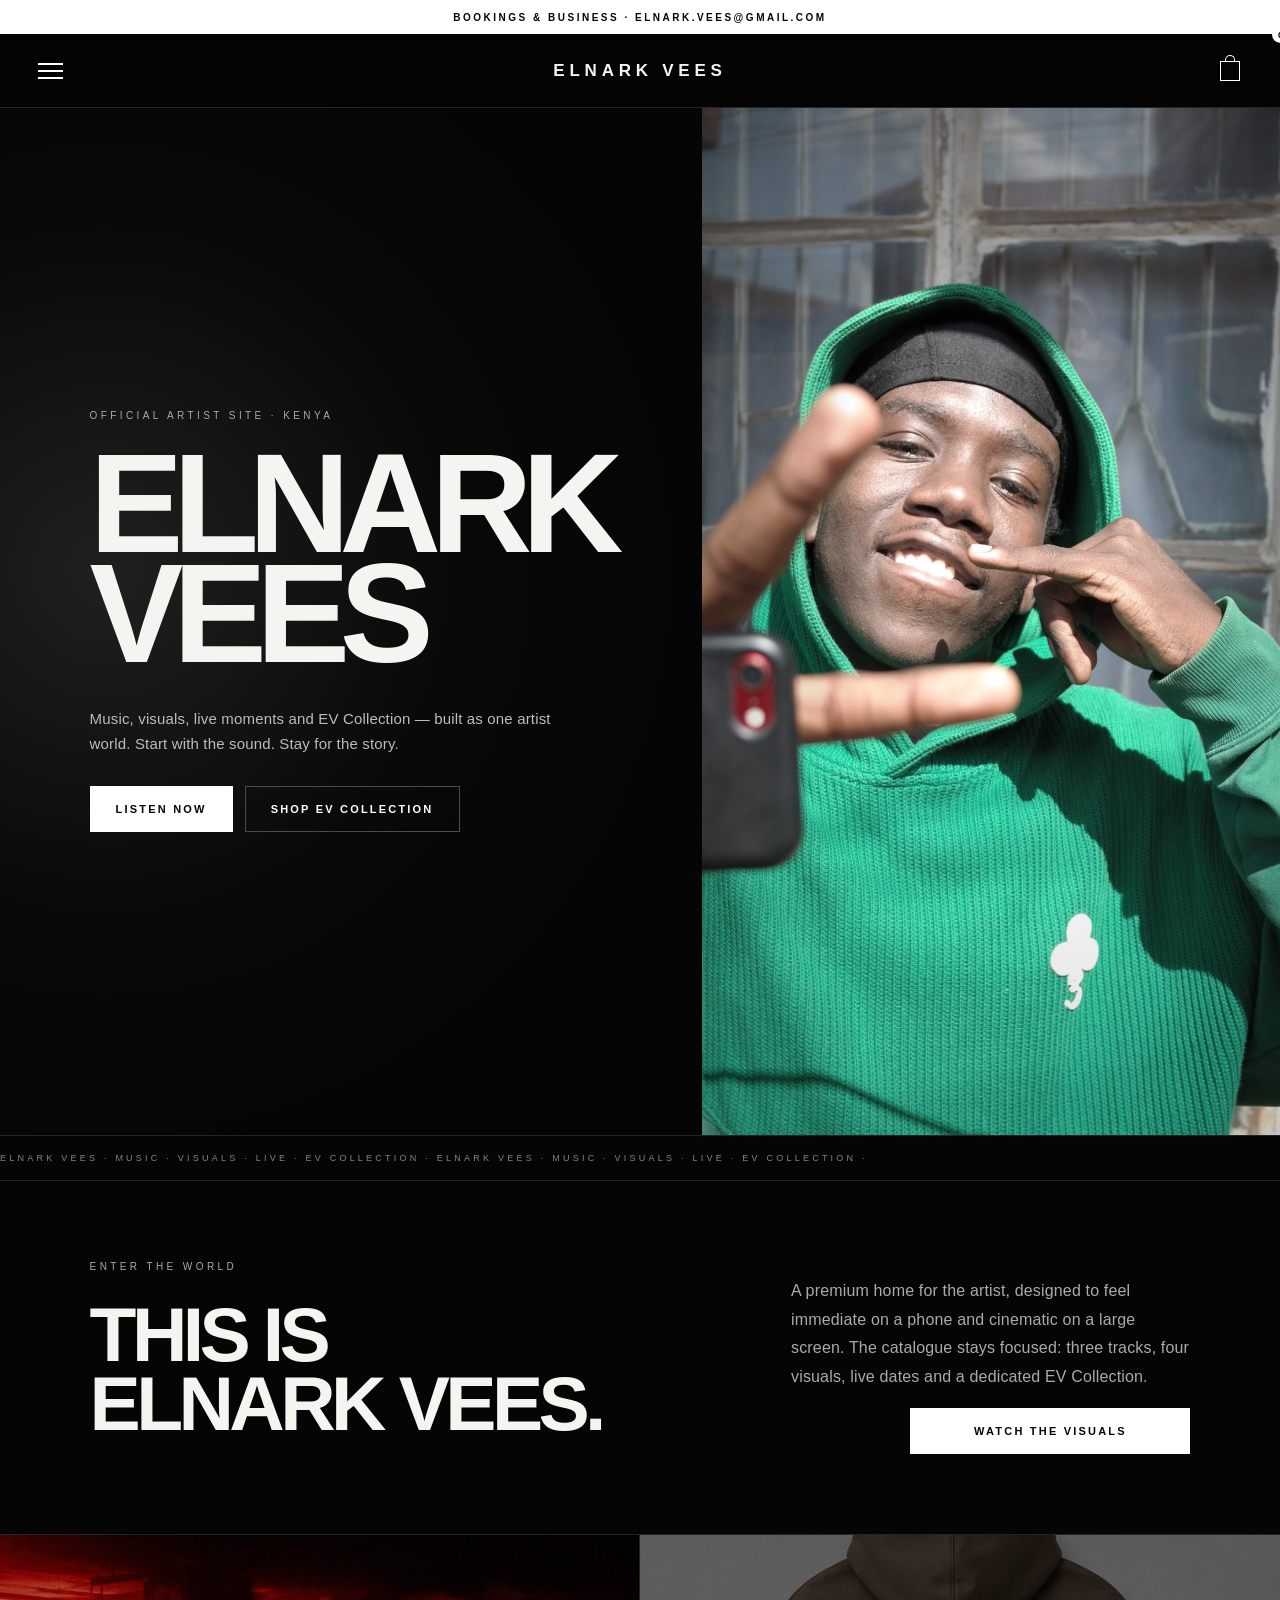
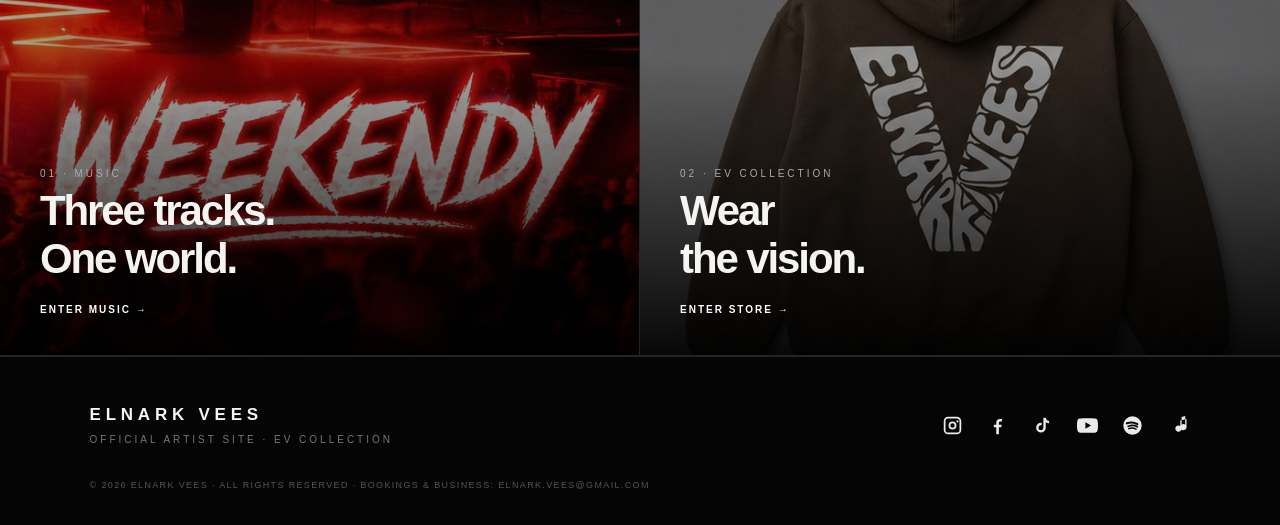
==== commit 0e9fb426: "update" ====
--- a/index.html
+++ b/index.html
@@ -1,47 +1,168 @@
 <!doctype html>
 <html lang="en">
 <head>
-<meta charset="utf-8"><meta name="viewport" content="width=device-width,initial-scale=1">
-<meta name="theme-color" content="#070707"><title>Home — ELNARK VEES</title>
-<link rel="stylesheet" href="css/style.css">
+<meta charset="utf-8">
+<meta name="viewport" content="width=device-width,initial-scale=1,viewport-fit=cover">
+<meta name="theme-color" content="#050505">
+<meta name="description" content="ELNARK VEES — official music, videos, tour and EV Collection.">
+<title>ELNARK VEES — Official</title>
+<style>
+:root{--bg:#050505;--ink:#f4f4f0;--muted:#9b9b97;--line:#242424;--soft:#101010;--accent:#fff;--radius:2px}
+*{box-sizing:border-box}html{scroll-behavior:smooth}body{margin:0;background:var(--bg);color:var(--ink);font-family:Arial,Helvetica,sans-serif;letter-spacing:.01em}button,a{font:inherit}button{cursor:pointer}a{color:inherit;text-decoration:none}
+body:before{content:"";position:fixed;inset:0;pointer-events:none;z-index:100;background:linear-gradient(rgba(255,255,255,.012) 1px,transparent 1px);background-size:100% 4px;opacity:.12}
+.topline{height:34px;background:#fff;color:#050505;display:flex;align-items:center;justify-content:center;font-size:10px;letter-spacing:.25em;text-transform:uppercase;font-weight:700}
+.header{position:sticky;top:0;z-index:50;height:74px;background:rgba(5,5,5,.9);backdrop-filter:blur(14px);border-bottom:1px solid var(--line);display:grid;grid-template-columns:1fr auto 1fr;align-items:center;padding:0 28px}
+.logo{font-size:17px;letter-spacing:.28em;font-weight:900;white-space:nowrap}.menu-btn,.bag-btn{background:none;border:0;color:#fff;width:44px;height:44px;display:grid;place-items:center}.menu-btn{justify-self:start}.bag-btn{justify-self:end}.menu-lines{width:25px}.menu-lines i{height:2px;background:#fff;display:block;margin:5px 0}.bag{width:20px;height:20px;border:1.8px solid #fff;position:relative}.bag:before{content:"";position:absolute;width:8px;height:5px;border:1.8px solid #fff;border-bottom:0;border-radius:7px 7px 0 0;left:4px;top:-7px}.count{position:absolute;background:#fff;color:#000;border-radius:50%;font-size:9px;min-width:17px;height:17px;display:grid;place-items:center;top:-8px;right:-9px;font-weight:800}
+.page{display:none}.page.active{display:block}.hero{min-height:calc(100svh - 108px);display:grid;grid-template-columns:1fr 1fr;border-bottom:1px solid var(--line);overflow:hidden}.hero-copy{padding:clamp(40px,7vw,100px);display:flex;flex-direction:column;justify-content:center;position:relative;background:radial-gradient(circle at 15% 45%,#202020 0,#090909 42%,#050505 72%)}.kicker{font-size:10px;letter-spacing:.34em;text-transform:uppercase;color:#aaa;margin-bottom:28px}.hero h1{font-size:clamp(70px,11vw,180px);line-height:.78;margin:0;letter-spacing:-.075em;font-weight:900}.hero h1 span{display:block}.hero-sub{max-width:500px;color:#bcbcb8;line-height:1.65;margin:38px 0 30px;font-size:15px}.cta{display:flex;gap:12px;flex-wrap:wrap}.btn{border:1px solid #fff;background:#fff;color:#050505;padding:16px 25px;text-transform:uppercase;font-size:11px;letter-spacing:.2em;font-weight:800}.btn.alt{background:transparent;color:#fff;border-color:#4b4b4b}.btn:hover{background:#ddd}.btn.alt:hover{border-color:#fff}.hero-photo{position:relative;min-height:100%;background:#151515;overflow:hidden}.hero-photo img{width:100%;height:100%;display:block;object-fit:cover;object-position:50% 25%;filter:saturate(.82) contrast(1.03)}.hero-photo:after{content:"";position:absolute;inset:0;background:linear-gradient(90deg,rgba(5,5,5,.2),transparent 28%,transparent 75%,rgba(5,5,5,.1)),linear-gradient(0deg,rgba(0,0,0,.15),transparent 35%);pointer-events:none}
+.marquee{border-bottom:1px solid var(--line);white-space:nowrap;overflow:hidden;padding:17px 0;color:#858581;font-size:9px;letter-spacing:.36em;text-transform:uppercase}.marquee span{display:inline-block;animation:marquee 24s linear infinite}@keyframes marquee{to{transform:translateX(-45%)}}
+.home-intro{padding:80px 7vw;display:grid;grid-template-columns:1.2fr .8fr;gap:8vw;border-bottom:1px solid var(--line)}.home-intro h2{font-size:clamp(38px,6vw,82px);letter-spacing:-.06em;line-height:.9;margin:0}.home-intro p{color:#aaa;line-height:1.8;max-width:520px}.home-links{display:flex;align-items:end;justify-content:flex-end;gap:12px}.home-links button{width:100%;max-width:280px}
+.feature-strip{display:grid;grid-template-columns:1fr 1fr;border-bottom:1px solid var(--line)}.feature{min-height:420px;padding:40px;position:relative;overflow:hidden;border-right:1px solid var(--line)}.feature:last-child{border-right:0}.feature img{position:absolute;inset:0;width:100%;height:100%;object-fit:cover;opacity:.72;transition:.5s}.feature:hover img{transform:scale(1.035);opacity:.9}.feature:after{content:"";position:absolute;inset:0;background:linear-gradient(0deg,rgba(0,0,0,.92),rgba(0,0,0,.08) 70%)}.feature-copy{position:absolute;z-index:2;left:40px;right:40px;bottom:38px}.feature-copy .num{font-size:10px;letter-spacing:.3em;color:#aaa}.feature-copy h3{font-size:42px;letter-spacing:-.05em;margin:8px 0 16px}.feature-copy button{background:none;border:0;color:#fff;padding:0;text-transform:uppercase;font-size:10px;letter-spacing:.2em;font-weight:800}
+.social-footer{padding:48px 7vw 35px;border-top:1px solid var(--line);display:flex;align-items:center;justify-content:space-between;gap:30px}.footer-word{font-size:10px;letter-spacing:.3em;text-transform:uppercase;color:#777}.socials{display:flex;gap:20px;align-items:center}.social-icon{width:25px;height:25px;display:grid;place-items:center;color:#fff;opacity:.92;transition:.2s}.social-icon:hover{opacity:.5;transform:translateY(-2px)}.social-icon svg{width:21px;height:21px;fill:currentColor}.copyright{padding:0 7vw 35px;color:#555;font-size:9px;letter-spacing:.15em;text-transform:uppercase}
+.page-head{padding:90px 7vw 50px;border-bottom:1px solid var(--line)}.page-head .kicker{margin-bottom:18px}.page-head h1{font-size:clamp(65px,12vw,150px);line-height:.78;letter-spacing:-.075em;margin:0}.page-head p{max-width:620px;color:#aaa;line-height:1.8;margin:30px 0 0}.content{padding:60px 7vw}
+.music-list{display:grid;gap:1px;background:var(--line);border:1px solid var(--line)}.track{display:grid;grid-template-columns:105px 1fr 130px;align-items:center;background:#080808;min-height:130px;padding:18px;gap:22px}.cover{width:95px;height:95px;overflow:hidden;background:#161616}.cover img{width:100%;height:100%;object-fit:cover}.track-meta .tag{font-size:9px;letter-spacing:.25em;color:#777;text-transform:uppercase}.track-meta h3{font-size:27px;letter-spacing:-.03em;margin:8px 0 4px}.track-meta p{margin:0;color:#777;font-size:12px}.play-btn{justify-self:end;border:1px solid #333;background:#111;color:#fff;width:48px;height:48px;border-radius:50%;display:grid;place-items:center}.play-btn:after{content:"";margin-left:3px;border-left:9px solid #fff;border-top:6px solid transparent;border-bottom:6px solid transparent}
+.embed{margin-top:15px;width:100%;height:90px;border:0;background:#111}.listen-now{margin-top:52px;padding:30px;border:1px solid #2b2b2b;background:#0b0b0b;display:flex;align-items:center;justify-content:space-between;gap:25px}.listen-title{font-size:12px;letter-spacing:.32em;text-transform:uppercase;font-weight:800}.platforms{display:flex;gap:10px;flex-wrap:wrap}.platform{display:inline-flex;align-items:center;gap:9px;border:1px solid #333;padding:12px 16px;background:#111;font-size:10px;letter-spacing:.12em;text-transform:uppercase}.platform svg{width:17px;height:17px;fill:currentColor}
+.video-grid{display:grid;grid-template-columns:1fr 1fr;gap:2px;background:#202020}.video-card{background:#080808}.video-card iframe{width:100%;aspect-ratio:16/9;border:0;display:block}.video-info{padding:20px}.video-info h3{font-size:24px;margin:0 0 5px}.video-info p{color:#777;margin:0;font-size:11px;letter-spacing:.15em;text-transform:uppercase}
+.tour-list{border-top:1px solid var(--line)}.tour-row{display:grid;grid-template-columns:130px 1fr auto;align-items:center;gap:25px;border-bottom:1px solid var(--line);padding:28px 0}.tour-date{font-size:11px;letter-spacing:.2em;color:#999;text-transform:uppercase}.tour-row h3{margin:0 0 7px;font-size:25px}.tour-row small{color:#777}
+.store-toolbar{display:flex;justify-content:space-between;align-items:end;margin-bottom:28px}.store-toolbar h2{margin:0;font-size:42px;letter-spacing:-.05em}.store-note{color:#777;font-size:11px;line-height:1.7;max-width:560px}.products{display:grid;grid-template-columns:repeat(4,1fr);gap:2px;background:#202020}.product{background:#0b0b0b;position:relative}.product-image{aspect-ratio:1/1;overflow:hidden;background:#141414}.product-image img{width:100%;height:100%;object-fit:cover;transition:.45s}.product:hover .product-image img{transform:scale(1.04)}.product-info{padding:18px}.product-cat{font-size:9px;letter-spacing:.25em;color:#777;text-transform:uppercase}.product h3{font-size:18px;margin:8px 0 5px}.price{font-size:14px}.product button{margin-top:15px;width:100%;background:#fff;color:#050505;border:0;padding:12px;text-transform:uppercase;font-size:9px;letter-spacing:.18em;font-weight:800}
+.about-grid{display:grid;grid-template-columns:.9fr 1.1fr;gap:2px;background:#202020}.about-photo{min-height:650px;background:#111;overflow:hidden}.about-photo img{width:100%;height:100%;object-fit:cover;object-position:50% 27%}.about-copy{background:#080808;padding:clamp(35px,6vw,80px);display:flex;flex-direction:column;justify-content:center}.about-copy h2{font-size:clamp(45px,7vw,90px);line-height:.86;letter-spacing:-.07em;margin:0 0 25px}.about-copy p{color:#aaa;line-height:1.9;max-width:560px}
+.drawer{position:fixed;inset:0;background:rgba(0,0,0,.62);backdrop-filter:blur(8px);z-index:80;opacity:0;pointer-events:none;transition:.25s}.drawer.open{opacity:1;pointer-events:auto}.drawer-panel{width:min(560px,92vw);height:100%;background:#070707;border-right:1px solid #333;padding:28px;transform:translateX(-100%);transition:.3s}.drawer.open .drawer-panel{transform:none}.drawer-close{background:none;border:0;color:#fff;font-size:36px;line-height:1;float:right}.menu-kicker{clear:both;padding-top:80px;font-size:9px;color:#777;letter-spacing:.3em;text-transform:uppercase}.nav{margin-top:35px;display:grid}.nav button{background:none;border:0;border-top:1px solid #242424;color:#fff;text-align:left;padding:19px 0;font-size:34px;letter-spacing:-.04em;display:flex;justify-content:space-between}.nav button:last-child{border-bottom:1px solid #242424}.nav small{font-size:9px;letter-spacing:.18em;color:#666;text-transform:uppercase;align-self:center}
+.cart-panel{position:fixed;right:0;top:0;height:100%;width:min(460px,94vw);background:#080808;border-left:1px solid #333;z-index:90;transform:translateX(100%);transition:.3s;padding:30px;display:flex;flex-direction:column}.cart-panel.open{transform:none}.cart-head{display:flex;justify-content:space-between;align-items:center}.close{background:none;border:0;color:#fff;font-size:34px}.cart-items{flex:1;overflow:auto;margin:30px 0}.cart-item{display:grid;grid-template-columns:70px 1fr auto;gap:14px;border-bottom:1px solid #242424;padding:15px 0}.cart-item img{width:70px;height:70px;object-fit:cover}.cart-item h4{margin:0 0 6px;font-size:13px}.cart-item p{margin:0;color:#777;font-size:11px}.cart-item .remove{background:none;border:0;color:#888;font-size:11px}.sum{border-top:1px solid #333;padding-top:20px}.sumline{display:flex;justify-content:space-between;margin:10px 0;color:#999;font-size:12px}.sumline.total{color:#fff;font-size:18px}.checkout{width:100%;margin-top:18px}.payments{display:flex;gap:7px;flex-wrap:wrap;margin-top:14px}.pay{border:1px solid #333;padding:7px 9px;font-size:8px;letter-spacing:.12em;text-transform:uppercase;color:#aaa}
+.modal{position:fixed;inset:0;background:rgba(0,0,0,.75);backdrop-filter:blur(10px);z-index:95;display:none;align-items:center;justify-content:center;padding:20px}.modal.open{display:flex}.modal-box{width:min(920px,96vw);max-height:92vh;overflow:auto;background:#0b0b0b;border:1px solid #333}.modal-grid{display:grid;grid-template-columns:1fr 1fr}.modal-image{background:#141414;min-height:480px}.modal-image img{width:100%;height:100%;object-fit:cover}.modal-copy{padding:45px}.modal-copy .kicker{margin-bottom:12px}.modal-copy h2{font-size:46px;letter-spacing:-.05em;margin:0 0 8px}.modal-price{font-size:20px;margin-bottom:22px}.details{border-top:1px solid #2a2a2a;margin:25px 0}.detail{display:flex;justify-content:space-between;border-bottom:1px solid #222;padding:14px 0;font-size:11px}.detail span{color:#777;text-transform:uppercase;letter-spacing:.12em}.qty{display:flex;align-items:center;gap:15px;margin:22px 0}.qty button{width:35px;height:35px;background:#111;color:#fff;border:1px solid #333}.modal-close{float:right;background:none;border:0;color:#fff;font-size:30px;margin:10px 15px}
+@media(max-width:900px){.header{grid-template-columns:1fr auto 1fr;padding:0 14px}.logo{font-size:13px}.hero{grid-template-columns:1fr;min-height:auto}.hero-photo{order:-1;height:72svh}.hero-copy{padding:42px 24px 55px}.hero h1{font-size:78px}.home-intro{grid-template-columns:1fr;padding:55px 24px}.home-links{justify-content:stretch}.feature-strip{grid-template-columns:1fr}.feature{border-right:0;border-bottom:1px solid var(--line);min-height:360px}.social-footer{padding:38px 24px;align-items:flex-start;flex-direction:column}.copyright{padding:0 24px 30px}.page-head{padding:70px 24px 40px}.content{padding:42px 18px}.track{grid-template-columns:72px 1fr 48px;gap:13px}.cover{width:70px;height:70px}.track-meta h3{font-size:21px}.embed{height:75px}.listen-now{align-items:flex-start;flex-direction:column;padding:22px}.video-grid{grid-template-columns:1fr}.products{grid-template-columns:repeat(2,1fr)}.store-toolbar{display:block}.store-toolbar h2{font-size:36px;margin-bottom:10px}.about-grid{grid-template-columns:1fr}.about-photo{min-height:72svh}.modal-grid{grid-template-columns:1fr}.modal-image{min-height:330px}.modal-copy{padding:28px}.nav button{font-size:29px}}
+@media(max-width:520px){.topline{font-size:8px}.hero-photo{height:65svh}.hero h1{font-size:68px}.hero-sub{font-size:13px}.cta{display:grid}.cta .btn{width:100%}.products{grid-template-columns:1fr 1fr}.product-info{padding:13px}.product h3{font-size:15px}.price{font-size:13px}.platform{padding:11px 12px}.page-head h1{font-size:64px}}
+</style>
 </head>
 <body>
-<header class="site-header">
-<button class="icon-btn" id="menuBtn" aria-label="Open menu">☰</button>
-<div class="wordmark">ELNARK VEES</div>
-<div class="header-actions"><button class="icon-btn" id="cartBtn" aria-label="Open cart">Bag <span class="cart-count" id="cartCount">0</span></button></div>
+<div class="topline">BOOKINGS &amp; BUSINESS · elnark.vees@gmail.com</div>
+<header class="header">
+  <button class="menu-btn" id="menuBtn" aria-label="Open menu"><span class="menu-lines"><i></i><i></i><i></i></span></button>
+  <div class="logo">ELNARK VEES</div>
+  <button class="bag-btn" id="bagBtn" aria-label="Open bag"><span class="bag"></span><span class="count" id="count">0</span></button>
 </header>
+
 <main>
+<section class="page active" id="home">
+  <div class="hero">
+    <div class="hero-copy">
+      <div class="kicker">Official artist site · Kenya</div>
+      <h1><span>ELNARK</span><span>VEES</span></h1>
+      <p class="hero-sub">Music, visuals, live moments and EV Collection — built as one artist world. Start with the sound. Stay for the story.</p>
+      <div class="cta"><button class="btn" data-go="music">Listen now</button><button class="btn alt" data-go="store">Shop EV Collection</button></div>
+    </div>
+    <div class="hero-photo"><img src="[data-uri]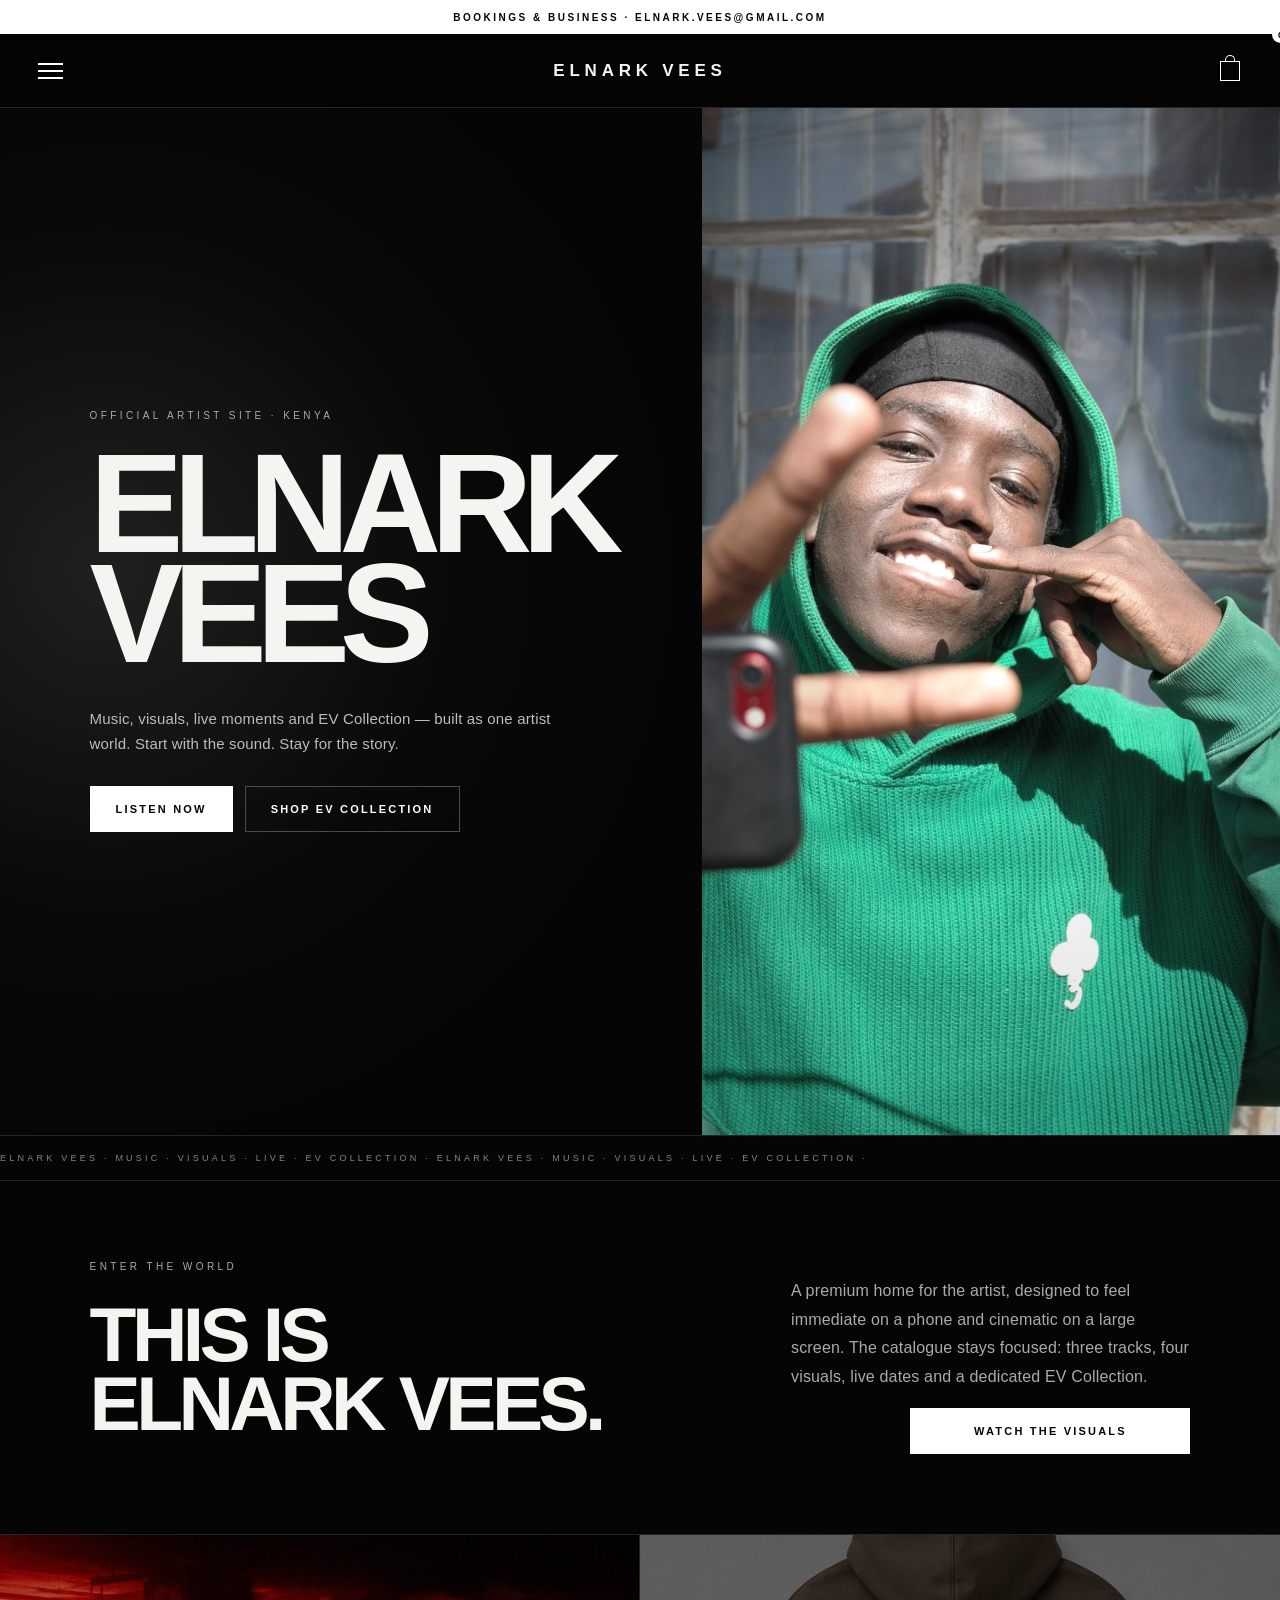
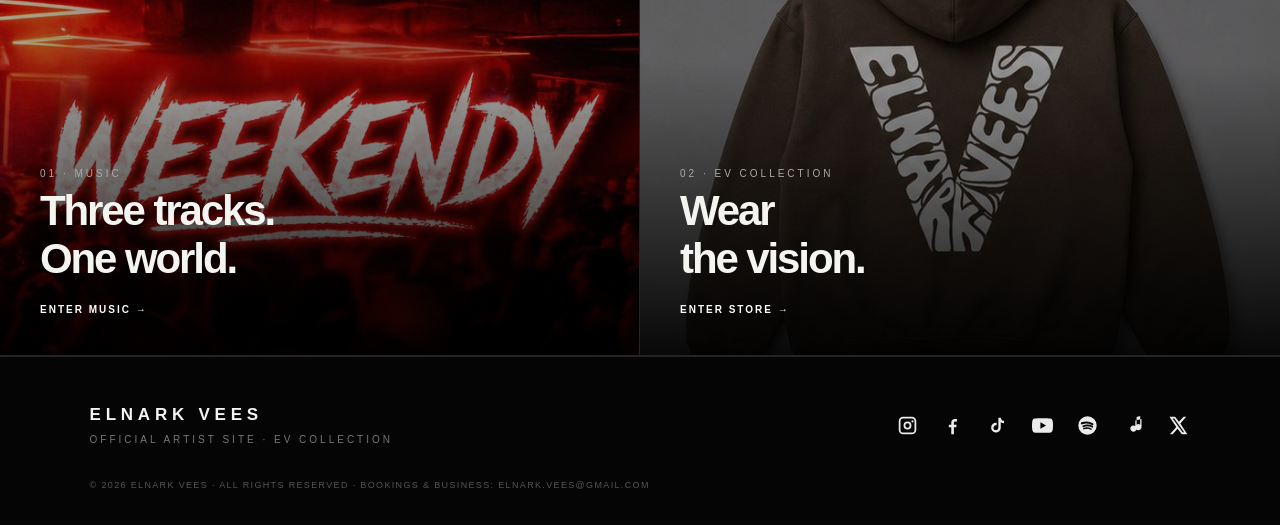
==== commit 7bc3f1f9: "update index.html" ====
--- a/index.html
+++ b/index.html
@@ -27,7 +27,7 @@
 .about-grid{display:grid;grid-template-columns:.9fr 1.1fr;gap:2px;background:#202020}.about-photo{min-height:650px;background:#111;overflow:hidden}.about-photo img{width:100%;height:100%;object-fit:cover;object-position:50% 27%}.about-copy{background:#080808;padding:clamp(35px,6vw,80px);display:flex;flex-direction:column;justify-content:center}.about-copy h2{font-size:clamp(45px,7vw,90px);line-height:.86;letter-spacing:-.07em;margin:0 0 25px}.about-copy p{color:#aaa;line-height:1.9;max-width:560px}
 .drawer{position:fixed;inset:0;background:rgba(0,0,0,.62);backdrop-filter:blur(8px);z-index:80;opacity:0;pointer-events:none;transition:.25s}.drawer.open{opacity:1;pointer-events:auto}.drawer-panel{width:min(560px,92vw);height:100%;background:#070707;border-right:1px solid #333;padding:28px;transform:translateX(-100%);transition:.3s}.drawer.open .drawer-panel{transform:none}.drawer-close{background:none;border:0;color:#fff;font-size:36px;line-height:1;float:right}.menu-kicker{clear:both;padding-top:80px;font-size:9px;color:#777;letter-spacing:.3em;text-transform:uppercase}.nav{margin-top:35px;display:grid}.nav button{background:none;border:0;border-top:1px solid #242424;color:#fff;text-align:left;padding:19px 0;font-size:34px;letter-spacing:-.04em;display:flex;justify-content:space-between}.nav button:last-child{border-bottom:1px solid #242424}.nav small{font-size:9px;letter-spacing:.18em;color:#666;text-transform:uppercase;align-self:center}
 .cart-panel{position:fixed;right:0;top:0;height:100%;width:min(460px,94vw);background:#080808;border-left:1px solid #333;z-index:90;transform:translateX(100%);transition:.3s;padding:30px;display:flex;flex-direction:column}.cart-panel.open{transform:none}.cart-head{display:flex;justify-content:space-between;align-items:center}.close{background:none;border:0;color:#fff;font-size:34px}.cart-items{flex:1;overflow:auto;margin:30px 0}.cart-item{display:grid;grid-template-columns:70px 1fr auto;gap:14px;border-bottom:1px solid #242424;padding:15px 0}.cart-item img{width:70px;height:70px;object-fit:cover}.cart-item h4{margin:0 0 6px;font-size:13px}.cart-item p{margin:0;color:#777;font-size:11px}.cart-item .remove{background:none;border:0;color:#888;font-size:11px}.sum{border-top:1px solid #333;padding-top:20px}.sumline{display:flex;justify-content:space-between;margin:10px 0;color:#999;font-size:12px}.sumline.total{color:#fff;font-size:18px}.checkout{width:100%;margin-top:18px}.payments{display:flex;gap:7px;flex-wrap:wrap;margin-top:14px}.pay{border:1px solid #333;padding:7px 9px;font-size:8px;letter-spacing:.12em;text-transform:uppercase;color:#aaa}
-.modal{position:fixed;inset:0;background:rgba(0,0,0,.75);backdrop-filter:blur(10px);z-index:95;display:none;align-items:center;justify-content:center;padding:20px}.modal.open{display:flex}.modal-box{width:min(920px,96vw);max-height:92vh;overflow:auto;background:#0b0b0b;border:1px solid #333}.modal-grid{display:grid;grid-template-columns:1fr 1fr}.modal-image{background:#141414;min-height:480px}.modal-image img{width:100%;height:100%;object-fit:cover}.modal-copy{padding:45px}.modal-copy .kicker{margin-bottom:12px}.modal-copy h2{font-size:46px;letter-spacing:-.05em;margin:0 0 8px}.modal-price{font-size:20px;margin-bottom:22px}.details{border-top:1px solid #2a2a2a;margin:25px 0}.detail{display:flex;justify-content:space-between;border-bottom:1px solid #222;padding:14px 0;font-size:11px}.detail span{color:#777;text-transform:uppercase;letter-spacing:.12em}.qty{display:flex;align-items:center;gap:15px;margin:22px 0}.qty button{width:35px;height:35px;background:#111;color:#fff;border:1px solid #333}.modal-close{float:right;background:none;border:0;color:#fff;font-size:30px;margin:10px 15px}
+.modal{position:fixed;inset:0;background:rgba(0,0,0,.75);backdrop-filter:blur(10px);z-index:95;display:none;align-items:center;justify-content:center;padding:20px}.modal.open{display:flex}.modal-box{width:min(920px,96vw);max-height:92vh;overflow:auto;background:#0b0b0b;border:1px solid #333}.modal-grid{display:grid;grid-template-columns:1fr 1fr}.modal-image{background:#141414;min-height:480px}.modal-image img{width:100%;height:100%;object-fit:contain;display:block}.modal-copy{padding:45px}.modal-copy .kicker{margin-bottom:12px}.modal-copy h2{font-size:46px;letter-spacing:-.05em;margin:0 0 8px}.modal-price{font-size:20px;margin-bottom:22px}.details{border-top:1px solid #2a2a2a;margin:25px 0}.detail{display:flex;justify-content:space-between;border-bottom:1px solid #222;padding:14px 0;font-size:11px}.detail span{color:#777;text-transform:uppercase;letter-spacing:.12em}.qty{display:flex;align-items:center;gap:15px;margin:22px 0}.qty button{width:35px;height:35px;background:#111;color:#fff;border:1px solid #333}.modal-close{float:right;background:none;border:0;color:#fff;font-size:30px;margin:10px 15px}
 @media(max-width:900px){.header{grid-template-columns:1fr auto 1fr;padding:0 14px}.logo{font-size:13px}.hero{grid-template-columns:1fr;min-height:auto}.hero-photo{order:-1;height:72svh}.hero-copy{padding:42px 24px 55px}.hero h1{font-size:78px}.home-intro{grid-template-columns:1fr;padding:55px 24px}.home-links{justify-content:stretch}.feature-strip{grid-template-columns:1fr}.feature{border-right:0;border-bottom:1px solid var(--line);min-height:360px}.social-footer{padding:38px 24px;align-items:flex-start;flex-direction:column}.copyright{padding:0 24px 30px}.page-head{padding:70px 24px 40px}.content{padding:42px 18px}.track{grid-template-columns:72px 1fr 48px;gap:13px}.cover{width:70px;height:70px}.track-meta h3{font-size:21px}.embed{height:75px}.listen-now{align-items:flex-start;flex-direction:column;padding:22px}.video-grid{grid-template-columns:1fr}.products{grid-template-columns:repeat(2,1fr)}.store-toolbar{display:block}.store-toolbar h2{font-size:36px;margin-bottom:10px}.about-grid{grid-template-columns:1fr}.about-photo{min-height:72svh}.modal-grid{grid-template-columns:1fr}.modal-image{min-height:330px}.modal-copy{padding:28px}.nav button{font-size:29px}}
 @media(max-width:520px){.topline{font-size:8px}.hero-photo{height:65svh}.hero h1{font-size:68px}.hero-sub{font-size:13px}.cta{display:grid}.cta .btn{width:100%}.products{grid-template-columns:1fr 1fr}.product-info{padding:13px}.product h3{font-size:15px}.price{font-size:13px}.platform{padding:11px 12px}.page-head h1{font-size:64px}}
 </style>
@@ -68,16 +68,16 @@
     <div class="music-list">
       <article class="track"><div class="cover"><img src="[data-uri]" alt="Weekendy cover"></div><div class="track-meta"><div class="tag">01 · Single</div><h3>Weekendy</h3><p>ELNARK VEES</p><iframe class="embed" src="https://www.youtube.com/embed/2UsNZP35c9o?rel=0" title="Weekendy" allow="autoplay; encrypted-media; picture-in-picture" allowfullscreen></iframe></div><button class="play-btn" aria-label="Play Weekendy"></button></article>
       <article class="track"><div class="cover"><img src="[data-uri]" alt="Lolita cover"></div><div class="track-meta"><div class="tag">02 · Single</div><h3>Lolita</h3><p>ELNARK VEES</p><iframe class="embed" src="https://www.youtube.com/embed/haFiQejF8eM?rel=0" title="Lolita" allow="autoplay; encrypted-media; picture-in-picture" allowfullscreen></iframe></div><button class="play-btn" aria-label="Play Lolita"></button></article>
-      <article class="track"><div class="cover"><img src="[data-uri]